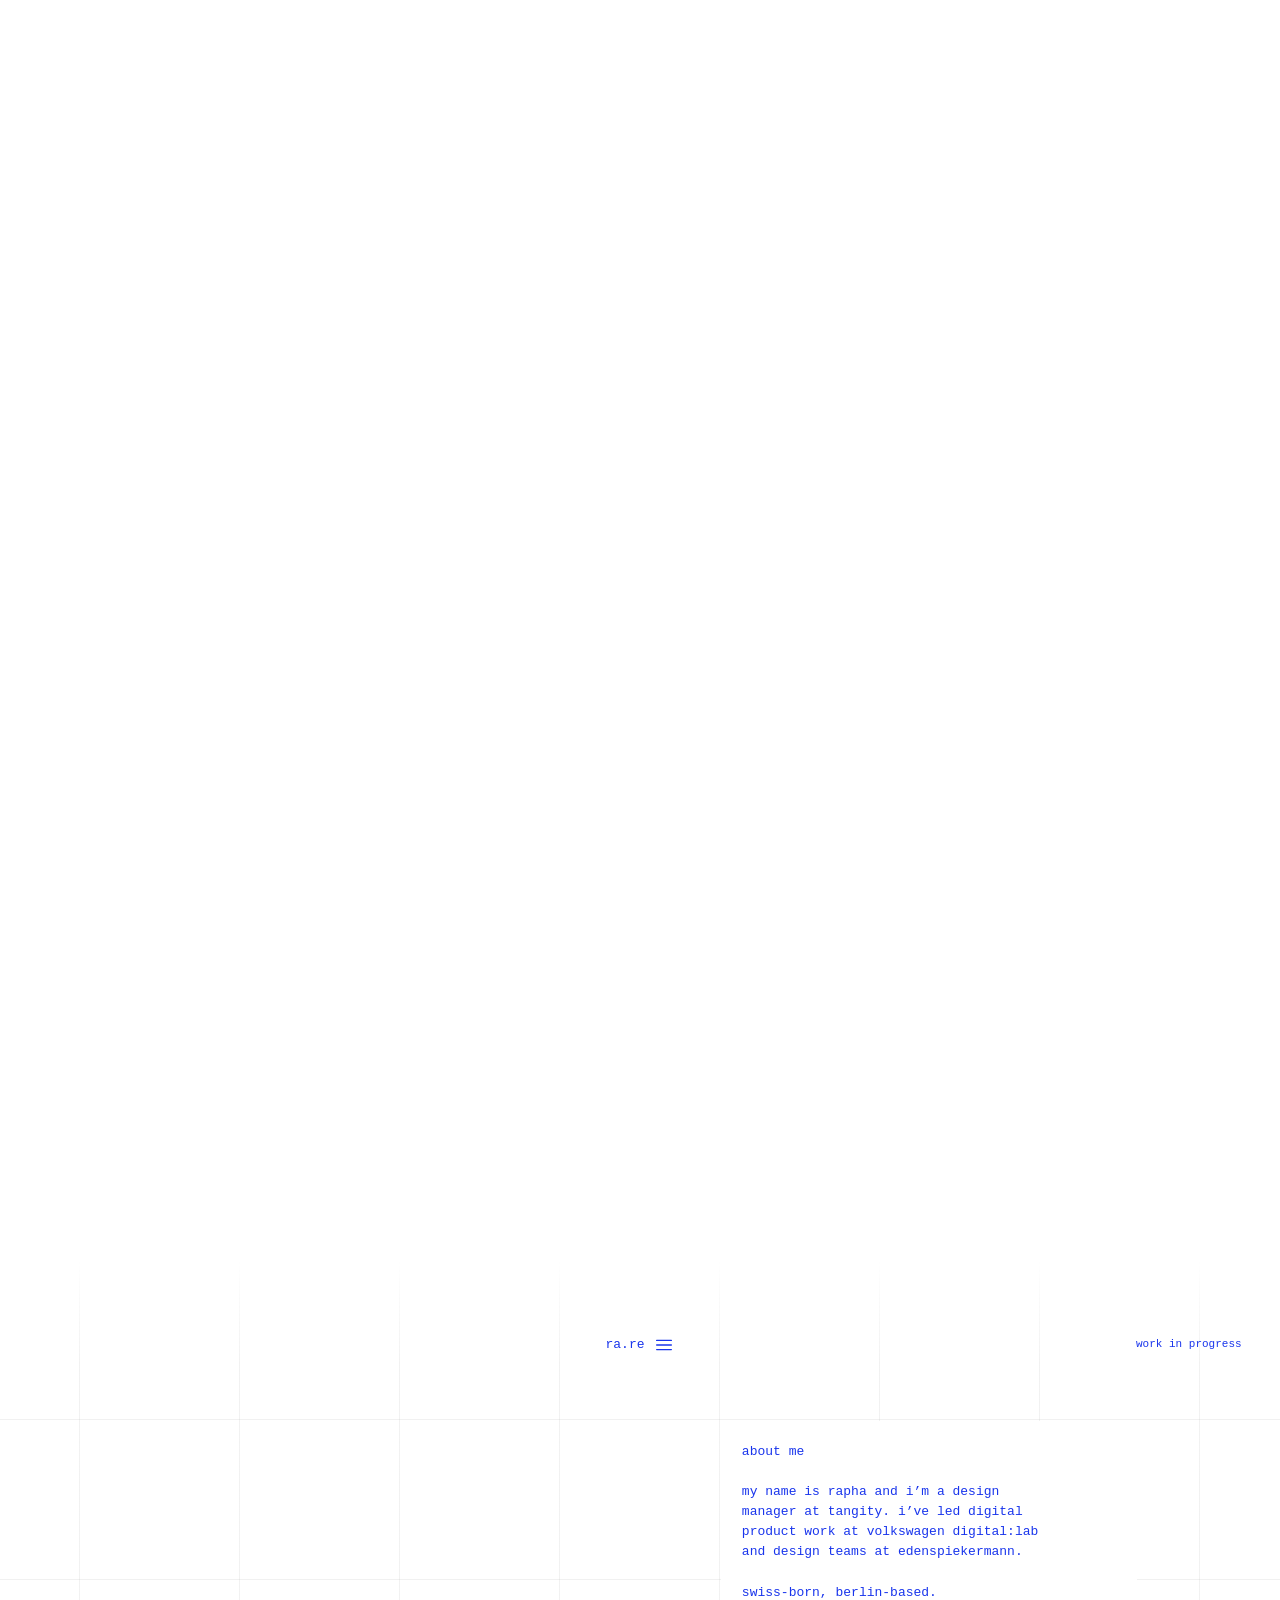
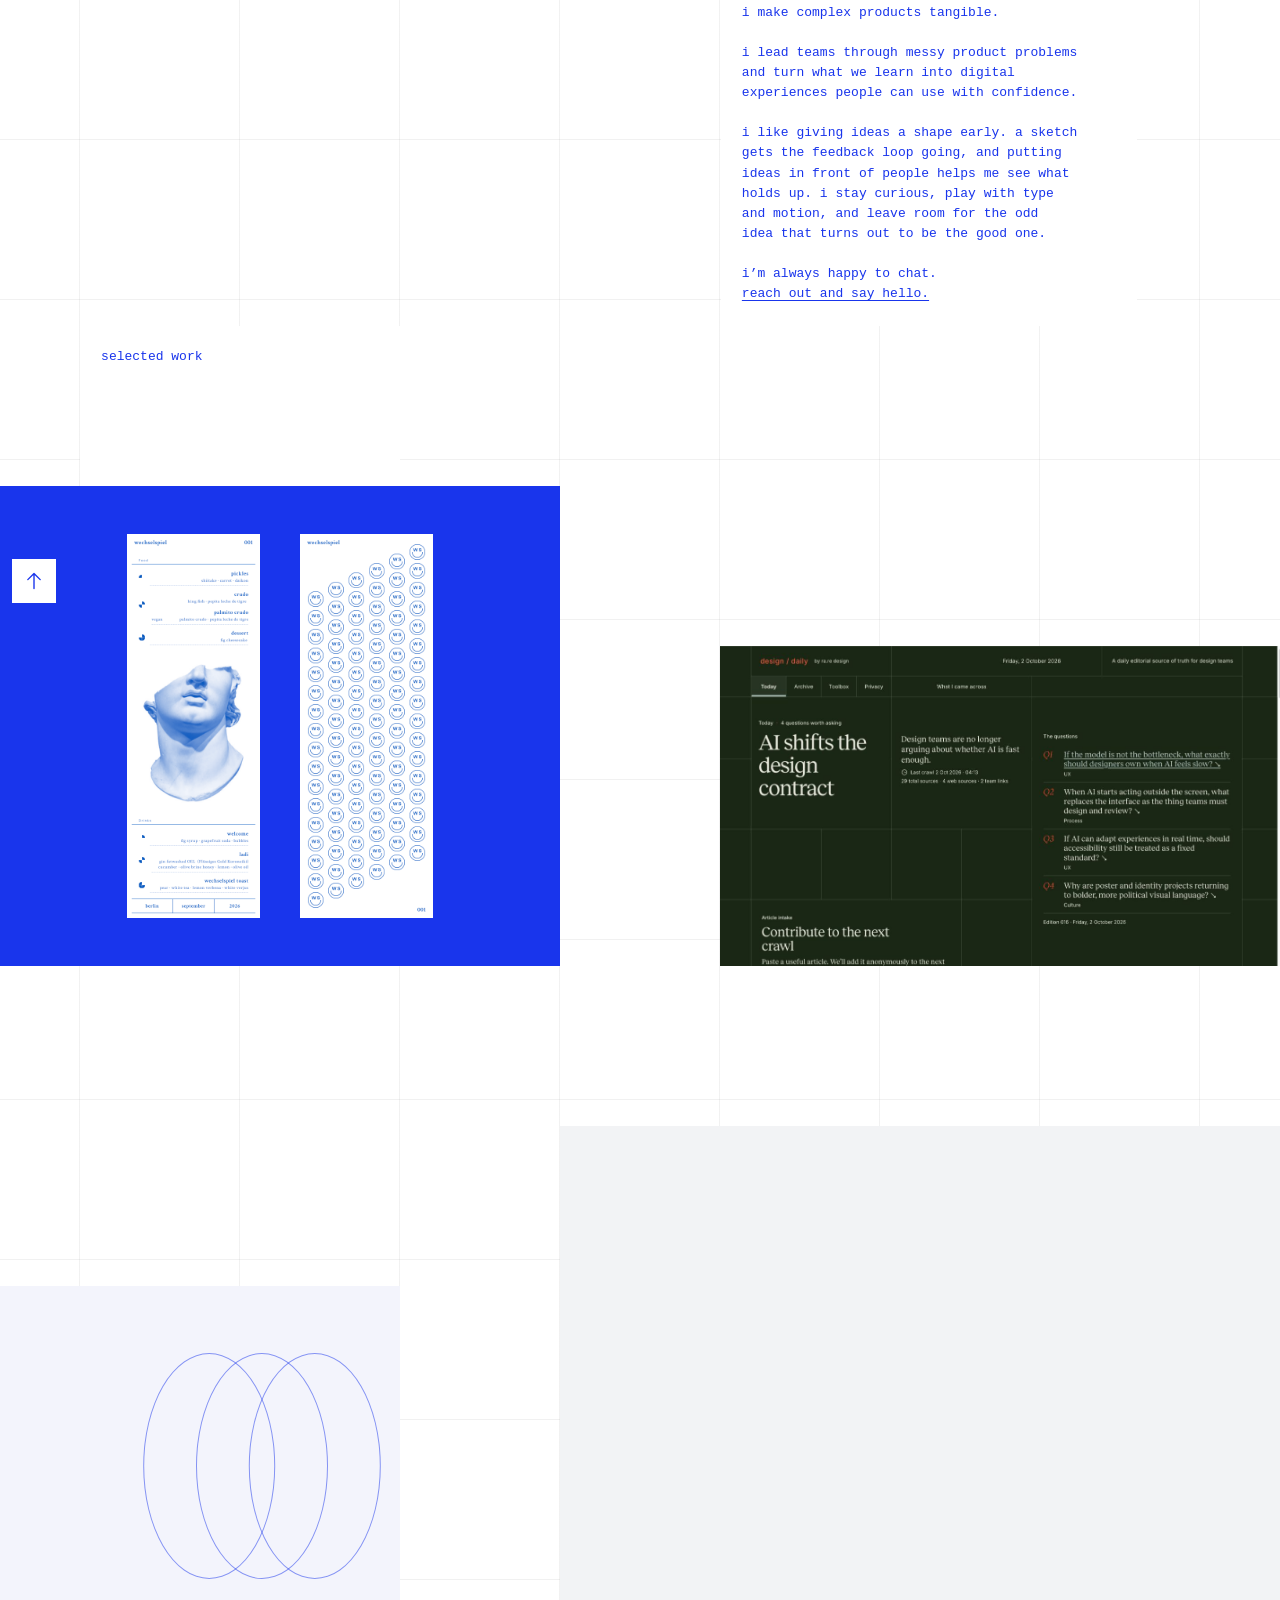
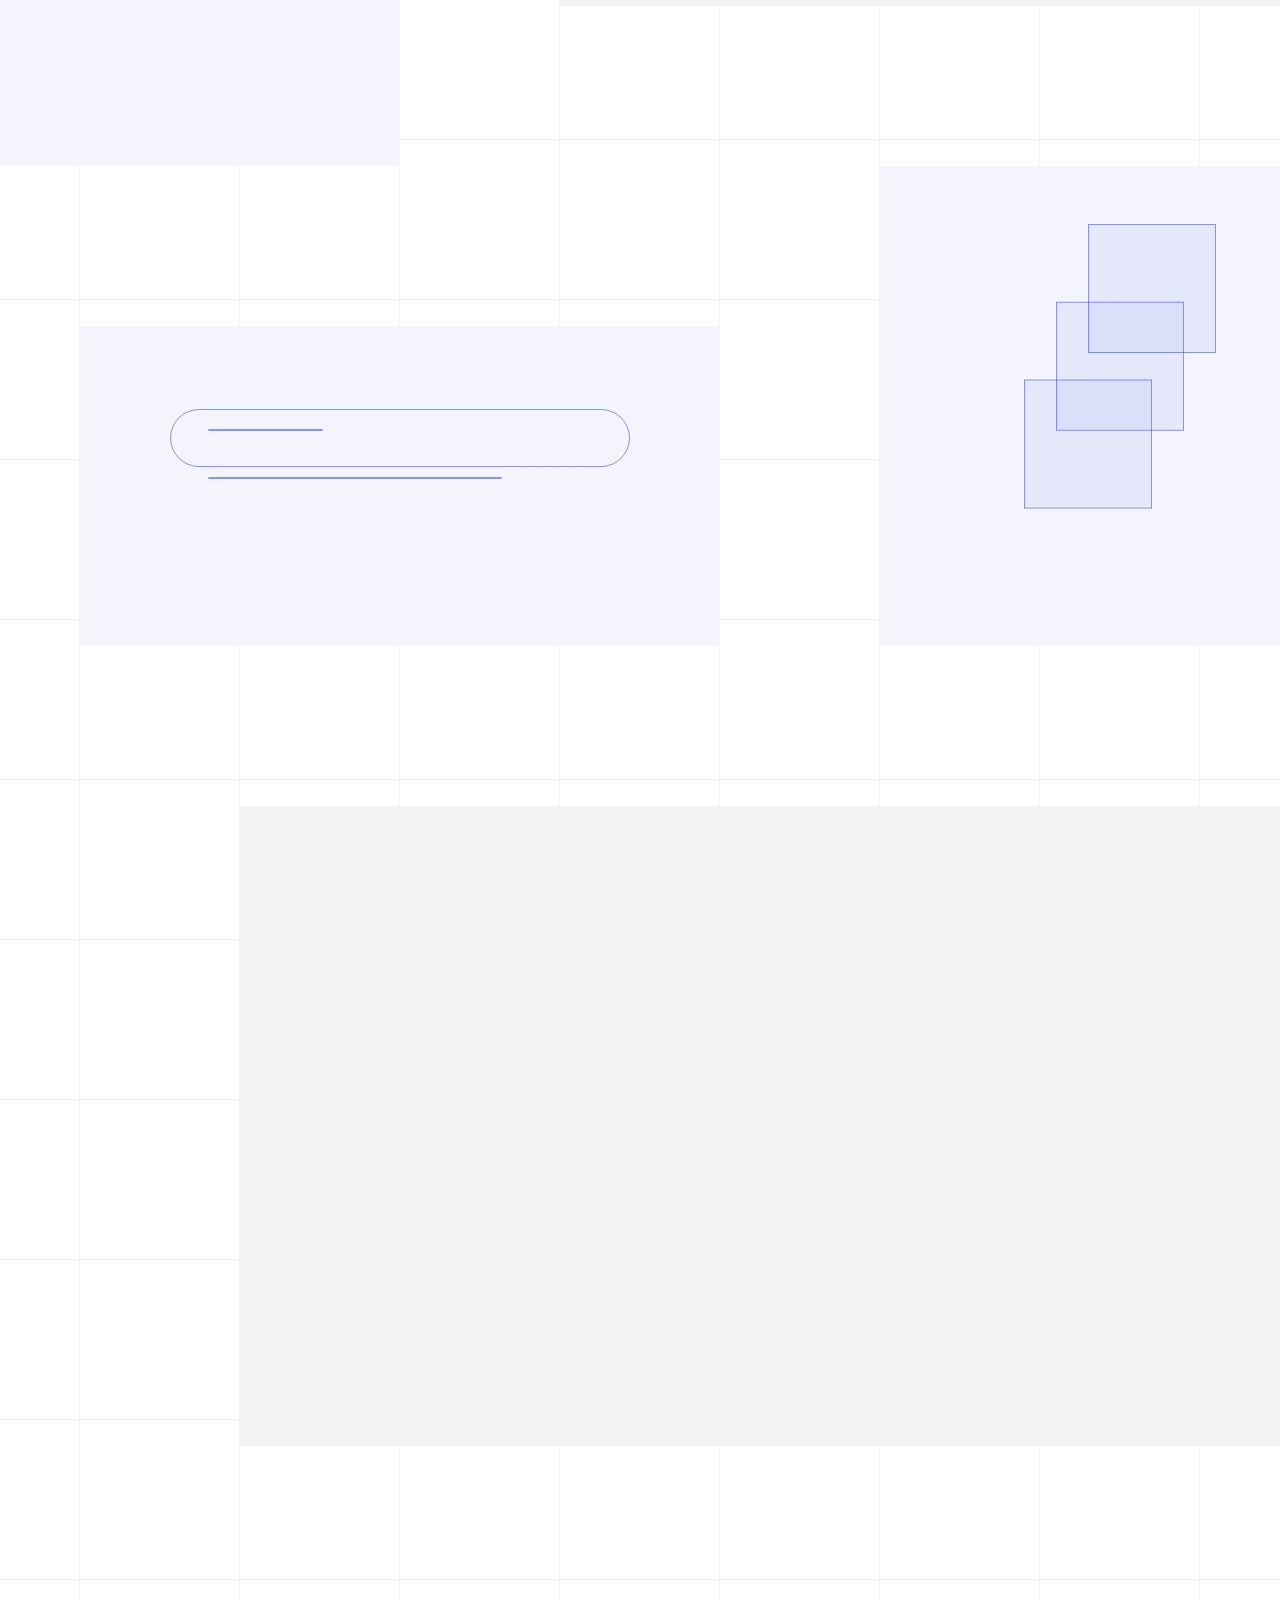
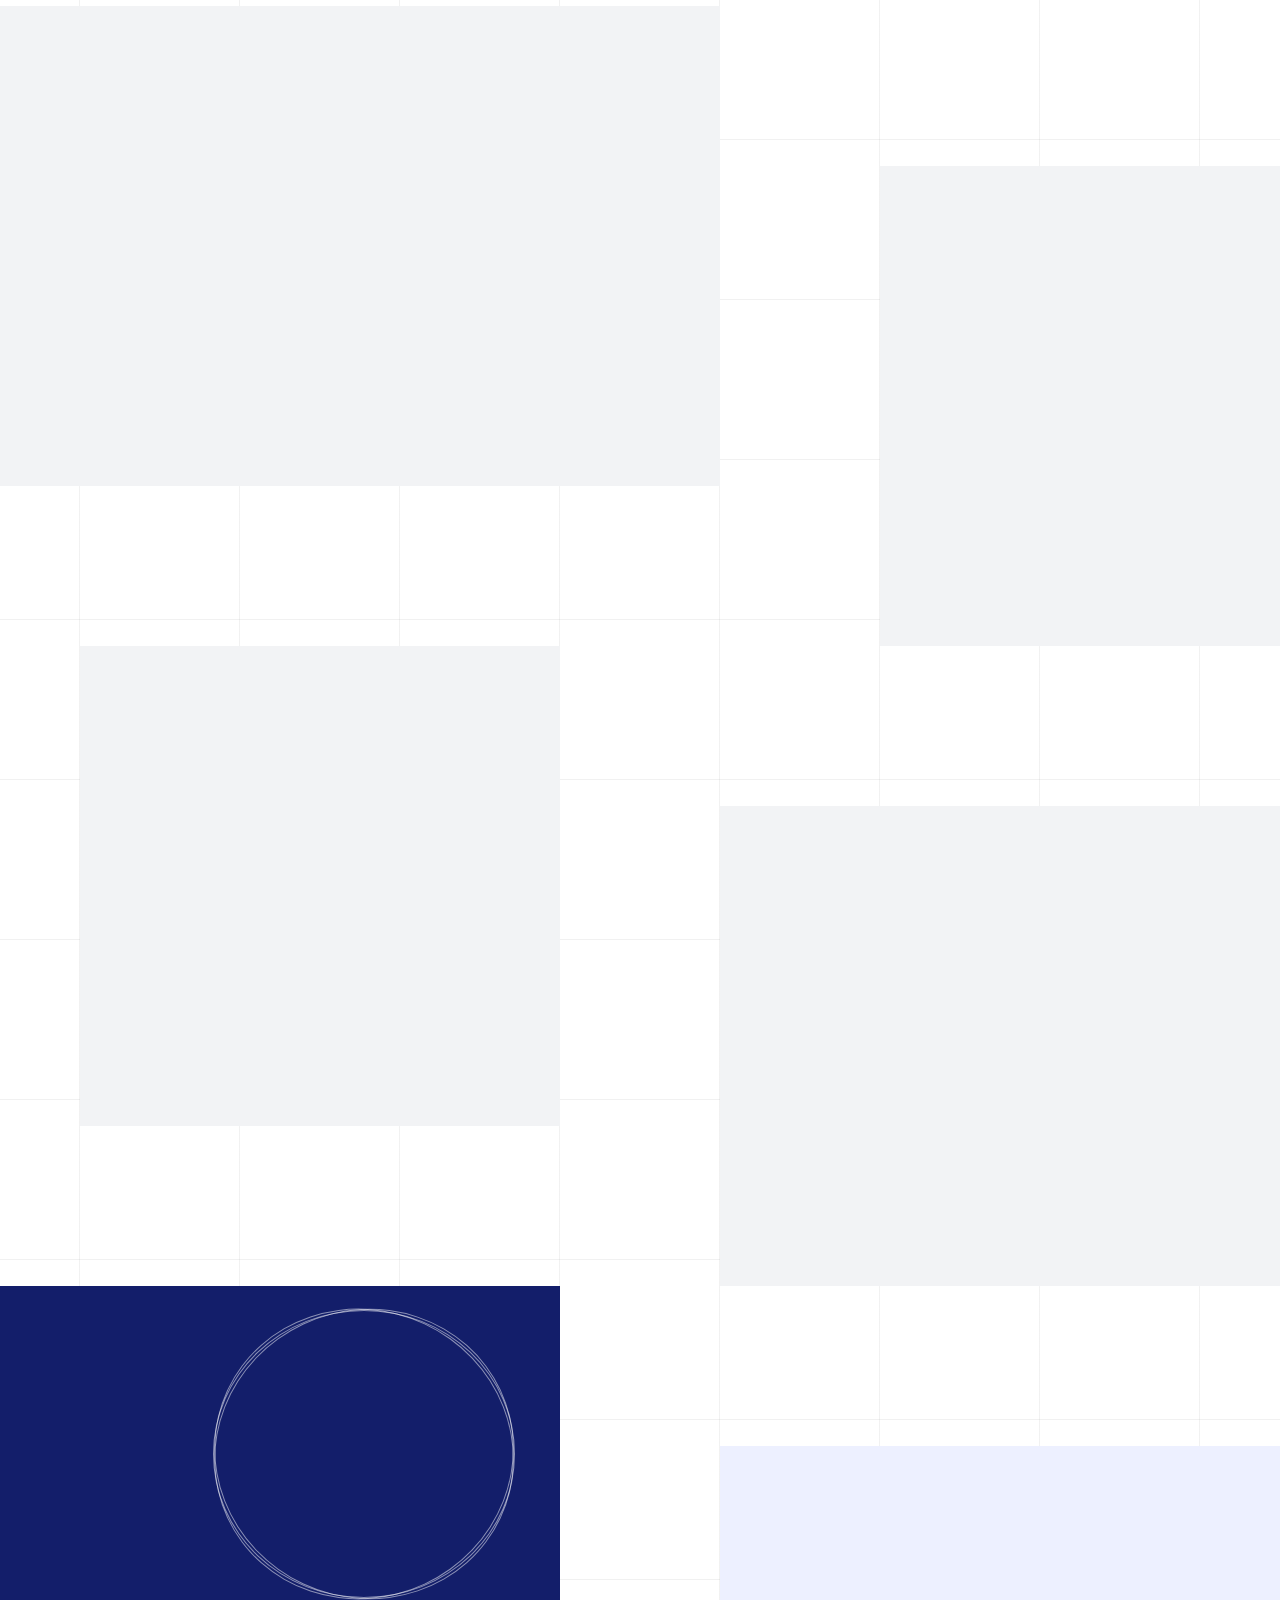
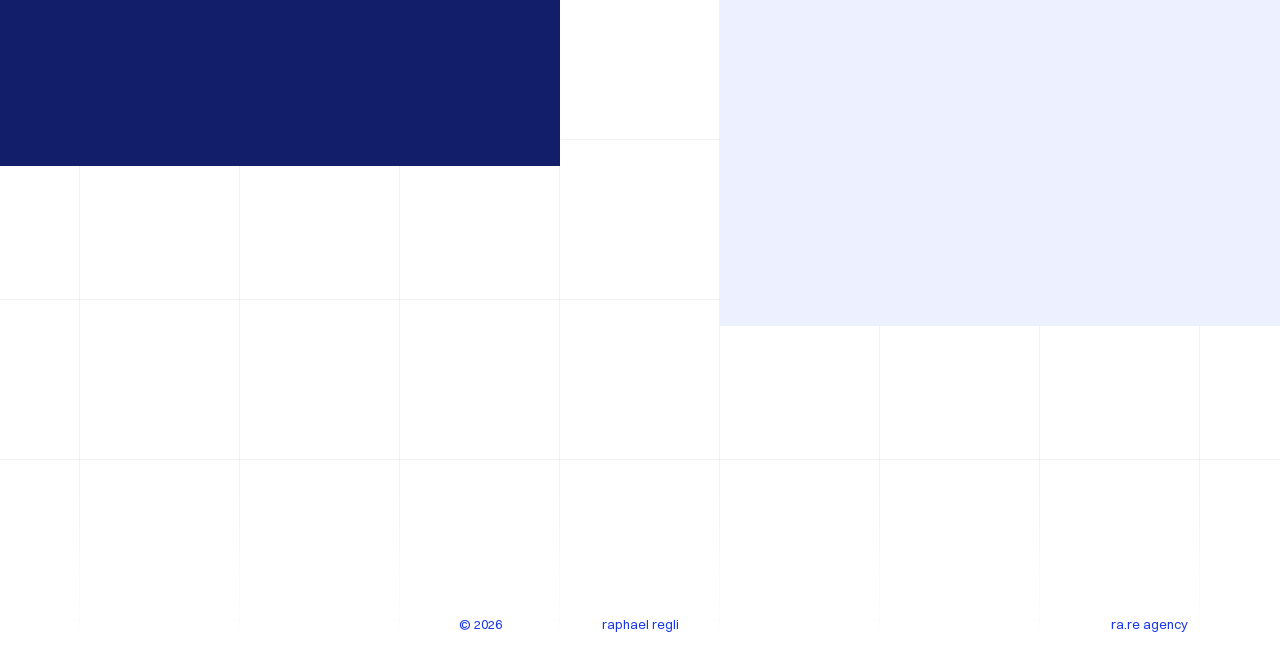
==== docs/index.html @ 3ff61271 "Fix mobile scroll and consolidate the About panel" ====
<!doctype html>
<html lang="en" data-type="editorial">
<head>
<meta charset="utf-8">
<meta name="viewport" content="width=device-width, initial-scale=1">
<title>raphael regli · digital product design</title>
<meta name="description" content="Raphael Regli, digital product design and design leadership.">
<link rel="stylesheet" href="./variants.css?v=63">
<script defer src="./type-preview.js?v=2"></script>
<script defer src="./dot-studies.js?v=10"></script>
<script defer src="./ribbon.js?v=106"></script>
<script defer src="./menu-preview.js?v=13"></script>
<link rel="stylesheet" href="./menu-trials.css?v=1">
<link rel="stylesheet" href="./content.css">
<link rel="stylesheet" href="./catalog.css?v=19">
</head>
<body class="ribbon-page">
<main id="top">
<header class="frame hero-menu">
  <details>
    <summary aria-label="ra.re menu">
      <span>ra.re</span>
      <svg class="menu-toggle-icon" viewBox="0 0 24 24" width="22" height="22" aria-hidden="true" fill="none" stroke="currentColor" stroke-width="1.5" stroke-linecap="round">
        <path d="M4 7H20"/>
        <path d="M4 12H20"/>
        <path d="M4 17H20"/>
      </svg>
    </summary>
    <nav aria-label="Portfolio">
      <a href="#top">home</a>
      <a href="#profile">about me</a>
      <a href="#work-title">selected work</a>
    </nav>
  </details>
  <p class="site-status">work in progress</p>
</header>
<div class="paper">
<div class="ribbon-hero">
<div class="ribbon-art" aria-hidden="true">
<svg viewBox="0 0 1100 515" preserveAspectRatio="none" focusable="false">
<defs>
  <linearGradient id="ribbon-dot-blue" x1="15%" y1="10%" x2="85%" y2="90%">
    <stop offset="0%" stop-color="#79b8df"/>
    <stop offset="53%" stop-color="#2866ca"/>
    <stop offset="100%" stop-color="#1642b6"/>
  </linearGradient>
  <linearGradient id="ribbon-blue" x1="7%" y1="95%" x2="93%" y2="5%">
    <stop offset="0%" stop-color="#101b69"/>
    <stop offset="19%" stop-color="#1642b6"/>
    <stop offset="35%" stop-color="#79b8df"/>
    <stop offset="49%" stop-color="#2866ca"/>
    <stop offset="62%" stop-color="#142583"/>
    <stop offset="79%" stop-color="#66b3eb"/>
    <stop offset="100%" stop-color="#1935ec"/>
  </linearGradient>
</defs>
<path id="track" d="M-150 390 C115 528 541 409 466 219 C424 112 470 35 559 54 C650 73 648 180 590 232 C529 286 440 273 463 222 C487 171 615 249 606 340 C602 386 619 422 665 423 C805 425 952 350 1250 282"/>
</svg>
</div>
<div class="ribbon-controls"><button class="pluck-button" type="button" title="Play the next note of Alle meine Entchen" aria-label="Pluck" hidden>
  <svg class="pluck-icon" viewBox="0 0 256 256" fill="currentColor" aria-hidden="true"><path d="M249.66,46.34l-40-40a8,8,0,0,0-11.31,11.32L200.69,20,140.52,80.16C117.73,68.3,92.21,69.29,76.75,84.74a42.27,42.27,0,0,0-9.39,14.37A8.24,8.24,0,0,1,59.81,104c-14.59.49-27.26,5.72-36.65,15.11C11.08,131.22,6,148.6,8.74,168.07,11.4,186.7,21.07,205.15,36,220s33.34,24.56,52,27.22A71.13,71.13,0,0,0,98.1,248c15.32,0,28.83-5.23,38.76-15.16,9.39-9.39,14.62-22.06,15.11-36.65a8.24,8.24,0,0,1,4.92-7.55,42.12,42.12,0,0,0,14.37-9.39c15.45-15.46,16.44-41,4.58-63.77L236,55.31l2.34,2.34a8,8,0,1,0,11.32-11.31ZM160,167.93a26.12,26.12,0,0,1-8.95,5.83,24.24,24.24,0,0,0-15,21.89c-.36,10.46-4,19.41-10.43,25.88-8.44,8.43-21,11.95-35.36,9.89C75,229.25,59.73,221.19,47.27,208.73S26.75,181,24.58,165.81c-2-14.37,1.46-26.92,9.89-35.36C40.94,124,49.89,120.37,60.35,120h0a24.22,24.22,0,0,0,21.89-15,26.12,26.12,0,0,1,5.83-9c5.49-5.49,13-8.13,21.38-8.13a49.38,49.38,0,0,1,19.13,4.19L108.5,112.19a32,32,0,1,0,35.31,35.31l20.08-20.08C170.41,142.71,169.47,158.41,160,167.93Zm-10.4-61.48a72.9,72.9,0,0,1,5.93,6.75l-15.42,15.42a32.22,32.22,0,0,0-12.68-12.68l15.42-15.43A73,73,0,0,1,149.55,106.45ZM112,128a16,16,0,0,1,16,16h0a16,16,0,1,1-16-16Zm48.85-32.85a86.94,86.94,0,0,0-6.68-6L176,67.31,188.69,80l-21.83,21.82A86.94,86.94,0,0,0,160.86,95.14ZM200,68.68,187.32,56,212,31.31,224.69,44ZM93.66,194.33a8,8,0,0,1-11.31,11.32l-32-32a8,8,0,0,1,11.32-11.31Z"/></svg><span>pluck</span>
</button>
<button class="sound-toggle" type="button" aria-label="Sound" aria-pressed="false" title="Turn sound on" hidden>
  <svg width="20" height="20" viewBox="0 0 256 256" aria-hidden="true"><defs><g id="speaker"><path d="M40 88h40l56-48v176l-56-48H40z M171 98a44 44 0 0 1 0 60 M193 75a76 76 0 0 1 0 106" fill="none" stroke="currentColor" stroke-width="16" stroke-linecap="round" stroke-linejoin="round"/></g><g id="speaker-muted"><path d="M40 88h40l56-48v176l-56-48H40z M40 40l176 176" fill="none" stroke="currentColor" stroke-width="16" stroke-linecap="round" stroke-linejoin="round"/></g></defs><use href="#speaker-muted"/></svg>
</button></div>
</div>
<section class="work-index" id="work-grid" aria-labelledby="work-title">
  <div class="work-intro frame" id="about">
    <section class="ribbon-intro about-panel" id="profile" aria-labelledby="profile-title">
      <div class="hero-note">
        <h1 id="profile-title">About me</h1>
      </div>
      <p>My name is Rapha and I’m a design manager at Tangity. I’ve led digital product work at Volkswagen Digital:Lab and design teams at Edenspiekermann.</p>
      <p>Swiss-born, Berlin-based.<br>I make complex products tangible.</p>
      <p>I lead teams through messy product problems and turn what we learn into digital experiences people can use with confidence.</p>
      <p>I like giving ideas a shape early. A sketch gets the feedback loop going, and putting ideas in front of people helps me see what holds up. I stay curious, play with type and motion, and leave room for the odd idea that turns out to be the good one.</p>
      <p>I’m always happy to chat. <a href="mailto:hello@ra-re.agency">Reach out and say hello.</a></p>
    </section>
  </div>
<div class="project-index catalog" id="more-work">
  <section class="project-group" aria-labelledby="work-title">
    <h2 id="work-title">selected work</h2>
    <ul class="project-grid">
      <li class="project-card" id="wechselspiel">
        <a href="work/wechselspiel.html">
          <div class="work-cover wechselspiel-cover">
            <img src="./media/wechselspiel/menu-front.png" width="340" height="980" alt="Wechselspiel beta menu front" loading="lazy">
            <img src="./media/wechselspiel/menu-back.png" width="340" height="980" alt="Wechselspiel beta menu back" loading="lazy">
          </div>
          <div class="project-card-caption">
            <div class="catalog-tags">
              <span class="micro">Visual identity</span>
              <span class="micro">Typography</span>
              <span class="micro">identity</span>
            </div>
            <h3>Wechselspiel · Visual identity</h3>
            <p>Wordmark, type and colour studies explored through social graphics and a beta menu.</p>
          </div>
        </a>
      </li>
      <li class="project-card" id="design-daily">
        <a href="work/design-daily.html">
          <div class="work-cover cover-image"><img src="./media/design-daily/edition.jpg" alt="" loading="lazy"></div>
          <div class="project-card-caption">
            <div class="catalog-tags">
              <span class="micro">Independent product</span>
              <span class="micro">Editorial design</span>
              <span class="micro">editorial</span>
            </div>
            <h3>design / daily · An independent design journal</h3>
            <p>A design journal that turns signals from design and AI into sourced editorial questions and a curated toolbox.</p>
          </div>
        </a>
      </li>
      <li class="project-card" id="deck-studio">
        <a href="work/deck-studio.html">
          <div class="work-cover review-cover review-contain"><img src="./media/deck-studio/export-example.png" alt="Exported Tangity slide from Deck Studio" loading="lazy" decoding="async"></div>
          <div class="project-card-caption">
            <div class="catalog-tags">
              <span class="micro">Internal product</span>
              <span class="micro">Design systems</span>
              <span class="micro">systems</span>
            </div>
            <h3>Tangity Deck Studio · Making presentation standards usable</h3>
            <p>An editable presentation workflow that brings Tangity’s layout standards into the editor and carries them through to PowerPoint.</p>
          </div>
        </a>
      </li>
      <li class="project-card" id="comdirect">
        <a href="work/comdirect.html">
          <div class="work-cover cover-sequence catalog-diagram" aria-hidden="true"><div class="cover-composition"><i></i><i></i><i></i></div></div>
          <div class="project-card-caption">
            <div class="catalog-tags">
              <span class="micro">UX/UI leadership</span>
              <span class="micro">Digital banking</span>
              <span class="micro">banking</span>
            </div>
            <h3>comdirect · Simplifying identity verification</h3>
            <p>A design sprint that turned a complex identity verification journey into a prototype stakeholders could review and validate.</p>
          </div>
        </a>
      </li>
      <li class="project-card" id="comdirect-antragsstrecke">
        <a href="work/comdirect-antragsstrecke.html">
          <div class="work-cover cover-steps catalog-diagram" aria-hidden="true"><div class="cover-composition"><i></i><i></i><i></i></div></div>
          <div class="project-card-caption">
            <div class="catalog-tags">
              <span class="micro">Digital banking</span>
              <span class="micro">Application flow</span>
              <span class="micro">banking</span>
            </div>
            <h3>comdirect · Application and onboarding</h3>
            <p>Explored how to simplify micro and standard onboarding in the comdirect app, including the transition from desktop to mobile.</p>
          </div>
        </a>
      </li>
      <li class="project-card" id="comdirect-self-help">
        <a href="work/comdirect-self-help.html">
          <div class="work-cover cover-query catalog-diagram" aria-hidden="true"><div class="cover-composition"><i></i><i></i><i></i></div></div>
          <div class="project-card-caption">
            <div class="catalog-tags">
              <span class="micro">Service design</span>
              <span class="micro">Digital self-service</span>
              <span class="micro">banking</span>
            </div>
            <h3>comdirect · Hilfe &amp; Service</h3>
            <p>Combined UX and SEO research to develop a clearer route to answers and support.</p>
          </div>
        </a>
      </li>
      <li class="project-card" id="autoscout24">
        <a href="work/autoscout24.html">
          <div class="work-cover review-cover review-contain"><img src="./media/autoscout24/dashboard-concept.jpg" alt="Dashboard concept for the AutoScout24 Dealer Cockpit" loading="lazy" decoding="async"></div>
          <div class="project-card-caption">
            <div class="catalog-tags">
              <span class="micro">Product strategy</span>
              <span class="micro">B2B mobility</span>
              <span class="micro">mobility</span>
            </div>
            <h3>AutoScout24 · Future dealership tools</h3>
            <p>Early research and product vision for tools that could fit the daily work of car dealerships.</p>
          </div>
        </a>
      </li>
      <li class="project-card" id="cariad-futures-2025-plus">
        <a href="work/cariad-futures-2025-plus.html">
          <div class="work-cover review-cover review-contain"><img src="./media/cariad/elevate-ai-companion.jpg" alt="Elevate AI Companion interface concept from the CARIAD futures project" loading="lazy" decoding="async"></div>
          <div class="project-card-caption">
            <div class="catalog-tags">
              <span class="micro">Strategic foresight</span>
              <span class="micro">Automotive UX</span>
              <span class="micro">foresight</span>
            </div>
            <h3>CARIAD · Futures Report 2025+</h3>
            <p>An automotive futures study that translated emerging trends into scenarios, experience principles and interface concepts.</p>
          </div>
        </a>
      </li>
      <li class="project-card" id="licensight">
        <a href="work/licensight.html">
          <div class="work-cover review-cover review-contain"><img src="./media/licensight/MacStudio_justDisplay.png" alt="Licensight interface shown on a display" loading="lazy" decoding="async"></div>
          <div class="project-card-caption">
            <div class="catalog-tags">
              <span class="micro">Visual identity</span>
              <span class="micro">Product presentation</span>
              <span class="micro">identity</span>
            </div>
            <h3>Licensight · Identity and product presentation</h3>
            <p>A visual project spanning a wordmark, logo variants and product interface imagery.</p>
          </div>
        </a>
      </li>
      <li class="project-card" id="zulu5">
        <a href="work/zulu5.html">
          <div class="work-cover review-cover review-contain"><img src="./media/zulu5/responsive-landing-page.jpg" alt="Desktop and mobile layouts from the Zulu5 redesign" loading="lazy" decoding="async"></div>
          <div class="project-card-caption">
            <div class="catalog-tags">
              <span class="micro">Digital identity</span>
              <span class="micro">Advertising technology</span>
              <span class="micro">identity</span>
            </div>
            <h3>Zulu5 · Digital brand refresh</h3>
            <p>A landing page and visual language refresh that made Zulu5’s advertising intelligence and brand safety tools easier to understand.</p>
          </div>
        </a>
      </li>
      <li class="project-card" id="telekom">
        <a href="work/telekom.html">
          <div class="work-cover review-cover review-contain"><img src="./media/telekom/concept-comparison.jpg" alt="Comparison of Deutsche Telekom Cloud Marketplace concepts" loading="lazy" decoding="async"></div>
          <div class="project-card-caption">
            <div class="catalog-tags">
              <span class="micro">B2B UX</span>
              <span class="micro">Concept study</span>
              <span class="micro">b2b product</span>
            </div>
            <h3>Deutsche Telekom · Cloud Marketplace concept study</h3>
            <p>Investigated where a B2B software marketplace could improve and built a prototype to make those opportunities tangible for discussion.</p>
          </div>
        </a>
      </li>
      <li class="project-card" id="teambank">
        <a href="work/teambank.html">
          <div class="work-cover cover-signal catalog-diagram" aria-hidden="true"><div class="cover-composition"><i></i><i></i><i></i></div></div>
          <div class="project-card-caption">
            <div class="catalog-tags">
              <span class="micro">Business development</span>
              <span class="micro">Stakeholder engagement</span>
              <span class="micro">b2b product</span>
            </div>
            <h3>TeamBank · Stakeholder engagement microsites</h3>
            <p>Two microsites helped Tangity prepare for its first conversation with TeamBank after cold outreach and explore where the teams might work together.</p>
          </div>
        </a>
      </li>
      <li class="project-card" id="jogo-bonito">
        <a href="work/jogo-bonito.html">
          <div class="work-cover review-cover review-bleed"><img src="./media/jogo-bonito/chrome-membrane.png" alt="Reflective chrome form from the Frequency Control material study" loading="lazy" decoding="async"></div>
          <div class="project-card-caption">
            <div class="catalog-tags">
              <span class="micro">Art direction</span>
              <span class="micro">Music</span>
              <span class="micro">art direction</span>
            </div>
            <h3>Jogo Bonito · EP artwork</h3>
            <p>A modular cover language built from a seven-band grid, liquid forms and shifts in colour.</p>
          </div>
        </a>
      </li>
    </ul>
  </section>
</div>
  <footer class="portfolio-footer frame" role="contentinfo">
    <p class="footer-copyright">© 2026</p>
    <p class="footer-name">raphael regli</p>
    <p class="footer-agency">ra.re agency</p>
  </footer>
</section>
</div>
</main>
<a class="back-to-top scroll-for-more" href="#about"><svg width="22" height="22" viewBox="0 0 256 256" aria-hidden="true"><use href="./assets/interface-icons.svg#arrow-down"/></svg><span>scroll for more</span></a>
<a class="back-to-top return-to-top" href="#top" aria-label="Back to top" hidden><svg width="22" height="22" viewBox="0 0 256 256" aria-hidden="true"><path d="M128 216V40m-72 72 72-72 72 72" fill="none" stroke="currentColor" stroke-width="16" stroke-linecap="round" stroke-linejoin="round"/></svg></a>
<footer class="type-preview frame" hidden>
  <fieldset>
    <legend>Preview typography</legend>
    <label><input type="radio" name="type" value="eiko"> Eiko + Geist</label>
    <label><input type="radio" name="type" value="editorial"> Editorial New + Neue Montreal</label>
  </fieldset>
  <p class="font-status" aria-live="polite"></p>
</footer>
</body>
</html>
---- docs/variants.css ----
@font-face{font-family:Geist;src:url('./assets/Geist.woff2') format('woff2');font-weight:400 600;font-display:swap}
@font-face{font-family:"Neue Montreal Mono";src:url('./assets/local-fonts/PPNeueMontrealMono-Book.otf') format('opentype'),local("PPNeueMontrealMono-Book"),local("PP Neue Montreal Mono Book");font-weight:400;font-display:swap}
@font-face{font-family:Switzer;src:url('./assets/Switzer-Regular.woff2') format('woff2');font-weight:400;font-display:swap}
@font-face{font-family:Eiko;src:local('PPEiko-MediumItalic'),local('PP Eiko Medium Italic');font-style:italic;font-weight:500}
@font-face{font-family:Editorial;src:url('./assets/local-fonts/PPEditorialNew-Regular.otf') format('opentype'),local('PPEditorialNew-Regular'),local('PP Editorial New Regular');font-weight:400}
@font-face{font-family:Montreal;src:url('./assets/local-fonts/PPNeueMontreal-Regular.otf') format('opentype'),local('PPNeueMontreal-Regular'),local('PP Neue Montreal Regular');font-weight:400}
:root{color-scheme:light;--ink:#191919;--cobalt:#1935ec;--margin:clamp(24px,6vw,100px);--sans:Geist,Switzer,Arial,sans-serif;--mono:"Neue Montreal Mono",ui-monospace,monospace;--micro:var(--mono);--case-face:Eiko,Georgia,serif;--case-style:italic;--case-weight:500}
:root[data-type="editorial"]{--sans:Montreal,Switzer,Arial,sans-serif;--micro:var(--sans);--case-face:Editorial,Georgia,serif;--case-style:normal;--case-weight:400}
*{box-sizing:border-box}
[hidden]{display:none!important}
body{margin:0;color:var(--ink);background:white;font-family:var(--sans)}
main{background:white}
h1,h2,h3,p,ul{margin:0}
.frame,.ribbon-intro,.ribbon-controls{width:min(100%,1600px);margin-inline:auto;padding-inline:var(--margin)}
.grid{display:grid;grid-template-columns:repeat(12,minmax(0,1fr));column-gap:24px}
.paper{position:relative;isolation:isolate}
.paper::before{
  content:"";
  position:absolute;
  inset:0;
  z-index:-1;
  pointer-events:none;
  background-image:radial-gradient(circle,rgba(25,53,236,.52) .82px,transparent 1.17px);
  background-size:15px 15px;
  background-position:6px 6px;

}
.paper::before,.dot-study{
  opacity:var(--hero-dot-opacity,1);
  mask-image:linear-gradient(to bottom,#000 0%,#000 var(--hero-dot-fade-start,0px),transparent var(--hero-dot-fade-end,100%));
}
.ribbon-page .paper::before{display:none}
.dot-study,.paper:not(.has-dot-study)::before{
  position:fixed;inset:0;width:100%;height:100dvh;
  z-index:-1;pointer-events:none;
  mask-image:linear-gradient(#000,rgba(0,0,0,.42) 66%,transparent);
}
.ribbon-art svg{touch-action:pan-y pinch-zoom;user-select:none}
@media(prefers-reduced-motion:no-preference){
  #track{
    cursor:url("./assets/wand-cursor.svg?v=2") 10 10,crosshair;
  }
  #track:active{cursor:grabbing}
}
.ribbon-intro{padding-block:clamp(240px,60vh,720px) clamp(140px,27vh,360px);display:grid;justify-items:center;gap:20px;text-align:center;font-family:var(--mono)}
.ribbon-intro{font:400 13px/1.55 var(--mono);scroll-margin-top:60px}
.ribbon-intro h1{font:inherit}
.ribbon-intro > p{max-width:48ch;text-wrap:balance}
.ribbon-page{overflow-x:clip;text-transform:lowercase;--footer-edge:12px;--footer-row:44px}
.ribbon-art{
  width:100%;
  margin-inline:auto;
  position:relative;
  z-index:0;
}
.ribbon-art svg{overflow:visible}
.ribbon-rainbow{pointer-events:none}
.ribbon-rainbow path{fill:none}

.ribbon-art svg{width:100%;height:auto;display:block}
#track{fill:none;stroke:url(#ribbon-blue);stroke-width:68;stroke-linecap:round;stroke-linejoin:round}
.ribbon-hero{
  --hero-top:calc(60px + clamp(36px,6vw,88px));
  --controls-inset:clamp(96px,10svh,124px);
  min-height:calc(100svh - var(--hero-top));
  display:grid;
  grid-template-rows:minmax(0,1fr) auto;
  padding-bottom:var(--controls-inset);
  margin-bottom:40svh;
}
.ribbon-hero .ribbon-art{align-self:center}
.ribbon-hero .ribbon-art svg{
  max-height:max(72px,calc(100svh - var(--hero-top) - var(--controls-inset) - 52px));
}
.ribbon-controls[inert]{visibility:hidden}
.ribbon-controls{position:relative;z-index:1;display:flex;justify-content:center;align-items:center;gap:8px;padding-top:8px}
button{min-height:44px;padding:0 12px;border:0;background:transparent;color:inherit;font:inherit;font-size:14px;text-decoration:underline;text-underline-offset:4px;cursor:pointer}
a{color:inherit;text-underline-offset:.24em}
:focus-visible{outline:2px solid var(--cobalt);outline-offset:4px}
.work-index{padding-block:clamp(96px,13vw,184px)}
.work-overview #work-title{grid-column:1/4;font-size:22px;font-weight:400;letter-spacing:-.035em}
.work-list{grid-column:5/-1;list-style:none;padding:0}
.work-list li,.work-list a{display:flex;justify-content:space-between;align-items:baseline;gap:12px}
.work-list li{border-top:1px solid #bbb;padding:14px 0;font-size:clamp(19px,2.2vw,30px)}
.work-list a{width:100%}
.work-list li+li{margin-left:12%}
.micro{font:400 13px/1.4 var(--micro);letter-spacing:.01em}
.case{padding-block:clamp(96px,13vw,184px)}
.case-heading{margin-bottom:clamp(28px,5vw,72px)}
.case-heading h2{margin-top:16px;font-family:var(--case-face);font-size:clamp(44px,9.2vw,132px);font-weight:var(--case-weight);font-style:var(--case-style);letter-spacing:-.055em;line-height:1}
.case-art{background:var(--cobalt);color:white;min-height:clamp(260px,54vw,760px);display:grid;align-items:end;padding:clamp(16px,3vw,44px)}
.type-preview{padding-block:24px 40px;font-size:14px}
.type-preview fieldset{border:0;margin:0;padding:0}
.type-preview label{display:inline-flex;align-items:center;gap:5px;min-height:44px;margin-right:12px}
.font-status{font-size:13px;color:#555}
@media(max-width:640px){
  :root{--margin:24px}
  .grid{grid-template-columns:1fr;row-gap:24px}
  .work-overview #work-title,.work-list{grid-column:1/-1}
  .ribbon-art svg{aspect-ratio:360/342}
  .ribbon-controls button{padding-inline:0}
  .work-list li+li{margin-left:0}
}


.hero-menu{
  display:flex;
  align-items:center;
  justify-content:center;
  gap:8px;
  position:sticky;
  top:0;
  z-index:2;
  padding-block:8px;
  background:transparent;
  font:400 13px/1.4 var(--mono);
}
.hero-menu details{z-index:1}

.menu-toggle-icon path {
  transform-origin: center;
  transition: transform 240ms ease, opacity 140ms ease;
}

.hero-menu details[open] .menu-toggle-icon path:first-child {
  transform: rotate(45deg) translateY(5px);
}

.hero-menu details[open] .menu-toggle-icon path:nth-child(2) {
  opacity: 0;
  transform: scaleX(.45);
}

.hero-menu details[open] .menu-toggle-icon path:last-child {
  transform: rotate(-45deg) translateY(-5px);
}

@media (prefers-reduced-motion: reduce) {
  .menu-toggle-icon path { transition: none; }
}

.site-status{
  position:absolute;
  inset-inline-end:clamp(12px,3vw,40px);
  color:var(--cobalt);
  font:400 11px/1.4 var(--mono);
}
.hero-menu:has(details[open]) .site-status{visibility:hidden}
@media(max-width:420px){
  .site-status{font-size:10px}
}
.hero-menu summary{
  display:flex;
  align-items:center;
  justify-content:center;
  gap:8px;
  padding-inline:10px;
  min-width:44px;
  height:44px;
  list-style:none;
  cursor:pointer;
}
.hero-menu summary::-webkit-details-marker{display:none}
.hero-menu nav{
  position:absolute;
  top:100%;
  left:50%;
  transform:translateX(-50%);
  display:grid;
  min-width:160px;
  padding:8px 12px;
  background:white;
  border:1px solid #dedede;
}
.hero-menu nav a{display:block;padding:10px 4px}

.paper{
  margin-top:-60px;
  padding-top:calc(60px + clamp(36px,6vw,88px));
}
.hero-note{
  font:400 13px/1.55 var(--mono);
  color:#353541;
}

.pluck-button{
  display:inline-flex;
  align-items:center;
  gap:.45em;
  font:400 12px/1.4 var(--mono);
  color:#4d4c61;
  text-decoration:none;
}
.pluck-button:hover{color:var(--cobalt);text-decoration:underline}
.hero-menu .motion-toggle{
  padding-inline:4px;
  text-align:left;
  font:inherit;
}

@media(hover:hover) and (pointer:fine){
  .ribbon-page{cursor:url("./assets/arrow-cursor.svg?v=2") 15 15,auto}
}

.ribbon-shading{pointer-events:none}
.ribbon-shading path{fill:none;stroke-linecap:round;stroke-linejoin:round}
#track.has-shading{stroke:transparent}

@media(hover:hover) and (pointer:fine){
  .ribbon-page[data-cursor="soft"]{cursor:url("./assets/cursor-soft.svg") 4 3,auto}
  .ribbon-page[data-cursor="flat"]{cursor:url("./assets/cursor-flat.svg") 11 11,auto}
}

.hero-menu,
.ribbon-intro,
.ribbon-intro .hero-note{
  color:var(--cobalt);
  text-transform:lowercase;
}

.pluck-icon{
  width:16px;
  height:16px;
  flex:none;
}

.work-index,
.case-study{
  position:relative;
  isolation:isolate;
  --module-size:12.5cqw;
  --grid-offset:calc(var(--module-size) / 2);
}
.work-index{
  container-type:inline-size;
  --inner-columns:7;
  --module-size:calc(100cqw / (var(--inner-columns) + 1));
  --panel-inset:.75px;
  --panel-padding:clamp(15px,1.65vw,30px);
  padding-block:0;
  scroll-margin-top:48px;
}
.work-index > .frame{
  width:100%;
  padding:0 calc(var(--module-size) / 2);
  grid-template-columns:repeat(var(--inner-columns),minmax(0,1fr));
  gap:0;
}
.work-index > .work-overview{
  padding-block:round(up,max(115vh,calc(3 * var(--module-size))),var(--module-size)) var(--module-size);
}
.work-index > .case{
  padding-block:var(--module-size);
}
.work-index :is(.ribbon-intro,.case-heading),
.work-overview > #work-title{
  --panel-gutter:calc(2 * var(--panel-inset));
  justify-self:start;
  align-self:start;
  width:fit-content;
  width:calc-size(max-content,round(up,size + var(--panel-gutter),var(--module-size)) - var(--panel-gutter));
  max-width:calc(100% - var(--panel-gutter));
  height:calc-size(auto,round(up,size + var(--panel-gutter),var(--module-size)) - var(--panel-gutter));
  margin:var(--panel-inset);
  padding:var(--panel-padding);
  background:#fff;
}
.work-index .case > *{grid-column:1/-1}
.work-index .case-art{
  grid-column:1/span 4;
  margin:var(--panel-inset);
  padding:var(--panel-padding);
  min-height:calc(3 * var(--module-size) - 2 * var(--panel-inset));
}
.work-overview #work-title{grid-column:1/3}
.work-index .work-list{
  grid-column:3/-1;
  display:grid;
  margin:0;
}
.work-index .work-list li{
  width:calc(3 * var(--module-size) - 2 * var(--panel-inset));
  height:calc(var(--module-size) - 2 * var(--panel-inset));
  margin:var(--panel-inset);
  padding:8px var(--panel-padding);
  background:#fff;
  border:0;
  align-items:center;
}
.work-index .work-list a{
  min-height:44px;
  align-items:center;
}
.portfolio-footer{
  display:grid;
  grid-template-rows:var(--footer-row);
  align-content:end;
  align-items:center;
  min-height:max(var(--module-size),calc(var(--footer-row) + 2 * var(--footer-edge)));
  padding-bottom:var(--footer-edge);
  color:var(--cobalt);
  font:400 13px/1.4 Montreal,Switzer,Arial,sans-serif;
}
.portfolio-footer p{
  grid-row:1;
  padding-inline:clamp(5px,1vw,12px);
  text-align:center;
}
.footer-copyright{grid-column:3}
.footer-name{grid-column:4}
.footer-agency{grid-column:7}
.portfolio-footer .footer-agency{text-align:right}
.work-index::before,
.case-study::before{
  content:"";
  position:absolute;
  inset:0;
  z-index:-1;
  pointer-events:none;
  --gridline:color-mix(in srgb, rgba(25,53,236,.20), rgba(119,119,119,.10) var(--grid-gray,100%));
  background-image:
    linear-gradient(to right,var(--gridline) .5px,transparent .5px,transparent calc(100% - .5px),var(--gridline) calc(100% - .5px)),
    linear-gradient(to bottom,var(--gridline) .5px,transparent .5px,transparent calc(100% - .5px),var(--gridline) calc(100% - .5px));
  background-size:var(--module-size) var(--module-size);
  background-position:var(--grid-offset) 0,0 0;
}
.work-index::before{
  mask-image:linear-gradient(transparent,#000 min(11vw,104px),#000 calc(100% - var(--module-size)),transparent);
}
@media(max-width:720px){
  .case-study{--module-size:25cqw;--grid-offset:0px}
  .work-index > .frame{
    grid-template-columns:repeat(var(--inner-columns),minmax(0,1fr));
    row-gap:0;
  }
  .work-overview #work-title,.work-index .work-list{grid-column:1/-1}
  .footer-copyright{grid-column:1 / span 2}
  .footer-name{grid-column:3 / span 3}
  .footer-agency{grid-column:6 / -1}
}

@media(max-width:360px){
  .portfolio-footer{font-size:11px}
}

@media(max-width:420px){
  .work-index .work-list li{width:calc(4 * var(--module-size) - 2 * var(--panel-inset))}
}

.work-grid-motion{
  position:fixed;
  inset:0;
  width:100%;
  height:100dvh;
  visibility:hidden;
  z-index:-1;
  pointer-events:none;
}
.paper:has(.work-grid-motion) .work-index::before{opacity:var(--grid-settle,0)}
.is-forming-grid .work-grid-motion{visibility:visible}

.hero-menu summary .menu-close-icon,
.hero-menu details[open] .menu-open-icon{display:none}
.hero-menu details[open] .menu-close-icon{display:block}
.back-to-top{
  position:fixed;
  left:var(--footer-edge);
  bottom:var(--footer-edge);
  z-index:3;
  display:grid;
  place-items:center;
  width:var(--footer-row);
  height:var(--footer-row);
  color:var(--cobalt);
  background:white;
}
.back-to-top:hover{background:#eef0ff}
.work-list .micro svg{vertical-align:middle}

.work-grid-reveal::before{
  clip-path:inset(0 0 max(0px,calc(100% - var(--grid-reveal,0px))) 0);
}

.work-index > .work-intro{
  display:grid;
  grid-template-columns:1fr;
  padding-top:var(--module-size);
}
.work-index .ribbon-intro{
  align-content:center;
}
@media(min-width:721px){
  .work-index > .work-intro{grid-template-columns:repeat(var(--inner-columns),minmax(0,1fr))}
  .work-index .ribbon-intro{grid-column:1/-1}
}
@media(min-width:1600px){
  .work-index{--inner-columns:15}
  .work-index .footer-agency{grid-column:-3}
}
.work-grid-reveal > .work-overview{
  padding-top:var(--module-size);
}

.sound-toggle{
  display:grid;place-items:center;width:44px;height:44px;
  color:#c32638;background:none;border:0;cursor:pointer;
}
.sound-toggle[aria-pressed="true"]{color:var(--cobalt)}

@media(prefers-reduced-motion:reduce){
  .ribbon-hero{margin-bottom:0}
}

@media (max-width: 720px), (hover: none) and (pointer: coarse){
  .ribbon-hero{margin-bottom:0}
}
---- docs/menu-trials.css ----
.hero-menu[data-menu-trial] {
  z-index: 4;
  --menu-ease-out: cubic-bezier(.2, .72, .25, 1);
  --menu-ease-in: cubic-bezier(.4, 0, .8, .5);
}

.hero-menu[data-menu-trial] > nav {
  width: min(var(--trial-width), calc(100vw - 32px));
  min-width: 0;
  padding: 6px 14px;
  background: white;
  border: 1px solid #d9ddf0;
  box-shadow: 0 8px 24px #1727520d;
  color: var(--ink);
  visibility: hidden;
  pointer-events: none;
  opacity: 0;
  transform: translate(-50%, var(--trial-lift));
  clip-path: inset(0);
  transition: opacity 150ms var(--menu-ease-in),
    transform 190ms var(--menu-ease-in), clip-path 190ms var(--menu-ease-in),
    visibility 0s linear 190ms;
}

.hero-menu[data-menu-trial]:has(details[open]) > nav {
  visibility: visible;
  pointer-events: auto;
  opacity: 1;
  transform: translate(-50%, 0);
  clip-path: inset(0);
  transition: opacity 180ms var(--menu-ease-out),
    transform var(--trial-duration) var(--menu-ease-out),
    clip-path var(--trial-duration) var(--menu-ease-out);
}

.hero-menu[data-menu-trial] > nav a {
  display: flex;
  align-items: center;
  min-height: 44px;
  padding: 8px 4px;
  text-decoration: none;
}

.hero-menu[data-menu-trial] > nav a + a { border-top: 1px solid #e9eaf2; }
.hero-menu[data-menu-trial] > nav a:is(:hover, :focus-visible, [aria-current]) { color: var(--cobalt); }
.hero-menu[data-menu-trial] > nav a:hover { text-decoration: underline; }

.hero-menu[data-menu-trial="fade"] {
  --trial-width: 240px;
  --trial-lift: -6px;
  --trial-duration: 220ms;
}

.hero-menu[data-menu-trial="unfold"] {
  --trial-width: 320px;
  --trial-lift: -3px;
  --trial-duration: 300ms;
}

.hero-menu[data-menu-trial="unfold"] > nav { clip-path: inset(0 0 100%); }

@media (prefers-reduced-motion: reduce) {
  .hero-menu[data-menu-trial] > nav,
  .hero-menu[data-menu-trial]:has(details[open]) > nav { transition: none; }
}
---- docs/content.css ----
.wechselspiel-case {
  background: #fff;
}

.wechselspiel-case figure {
  margin: 0;
}

.wechselspiel-case .wechselspiel-menu {
  padding: clamp(16px, 4vw, 64px);
  background: var(--cobalt);
  color: #fff;
}

.wechselspiel-case .wechselspiel-pair {
  display: grid;
  grid-template-columns: repeat(2, minmax(0, 1fr));
  align-items: center;
  gap: clamp(8px, 3vw, 40px);
  max-width: 660px;
  margin-inline: auto;
}

.wechselspiel-case img {
  display: block;
  width: 100%;
  height: auto;
}

.wechselspiel-case figcaption {
  margin: 16px auto 0;
  max-width: 660px;
}

.wechselspiel-case .wechselspiel-process {
  padding: clamp(40px, 8vw, 120px) clamp(20px, 4vw, 56px) 0;
}

.wechselspiel-case .wechselspiel-process h3 {
  width: fit-content;
  border: 1px solid var(--cobalt);
  border-radius: 999px;
  padding: .15em .5em .25em;
  color: var(--cobalt);
  font: 400 clamp(32px, 7vw, 96px)/1 var(--sans);
  letter-spacing: -.055em;
}

.wechselspiel-case .wechselspiel-process p {
  max-width: 62ch;
  margin-block: clamp(24px, 4vw, 56px);
  font-size: clamp(16px, 1.8vw, 22px);
  line-height: 1.5;
}

.work-index > .project-index {
  padding-block: clamp(48px, 9vw, 140px);
}

#more-work { scroll-margin-top: 64px; }

.project-group {
  background: #fff;
  padding: clamp(20px, 4vw, 56px);
}

.project-group + .project-group {
  margin-top: clamp(30px, 6vw, 90px);
}

.project-group h2 {
  font-size: clamp(20px, 2vw, 28px);
  font-weight: 400;
  margin-bottom: 24px;
}

.project-grid {
  display: grid;
  grid-template-columns: repeat(2, minmax(0, 1fr));
  gap: clamp(28px, 5vw, 72px) clamp(16px, 3vw, 48px);
  list-style: none;
  padding: 0;
}

.project-group:first-child .project-card:first-child {
  grid-column: 1 / -1;
}

.project-card a {
  display: block;
  text-decoration: none;
}

.project-card a:hover h3 {
  color: var(--cobalt);
  text-decoration: underline;
}

.project-card-caption {
  padding-top: 14px;
}

.project-card-caption h3 {
  font-size: clamp(20px, 2.4vw, 34px);
  font-weight: 400;
  line-height: 1.1;
  letter-spacing: -.035em;
  margin: 6px 0 8px;
}

.project-card-caption p {
  max-width: 56ch;
  line-height: 1.45;
}

.work-cover {
  position: relative;
  isolation: isolate;
  display: grid;
  align-content: end;
  overflow: hidden;
  aspect-ratio: 8 / 5;
  padding: 6%;
  background: #edf0ff;
  color: #152cce;
}

.work-cover > span {
  position: relative;
  font-family: var(--case-face);
  font-style: var(--case-style);
  font-weight: var(--case-weight);
  font-size: clamp(27px, 4.6vw, 76px);
  line-height: .95;
  letter-spacing: -.045em;
  text-wrap: balance;
}

.work-cover img {
  position: absolute;
  inset: 0;
  width: 100%;
  height: 100%;
  object-fit: contain;
}

.cover-image {
  aspect-ratio: 2 / 1;
}

.cover-image img {
  object-fit: cover;
  object-position: center top;
}

.cover-mark img {
  inset: 14%;
  width: 72%;
  height: 72%;
}

.cover-composition {
  position: absolute;
  inset: 0;
  z-index: -1;
  pointer-events: none;
}

.cover-composition i {
  position: absolute;
  display: block;
  border: 1px solid currentColor;
  opacity: .5;
}

.cover-grid {
  color: #fff;
  background: #1935ec;
}

.cover-grid .cover-composition {
  background-image:
    linear-gradient(to right, #ffffff40 1px, transparent 1px),
    linear-gradient(to bottom, #ffffff40 1px, transparent 1px);
  background-size: 12.5% 20%;
}

.cover-grid i { inset: 20% 12.5% 40% 37.5%; }
.cover-grid i:nth-child(2) { inset: 40% 25% 40% 25%; }
.cover-grid i:nth-child(3) { inset: 20% 62.5% 20% 12.5%; }
.cover-sequence i { inset: 14% 18% 39% 49%; border-radius: 50%; }
.cover-sequence i:nth-child(2) { transform: translateX(-40%); }
.cover-sequence i:nth-child(3) { transform: translateX(40%); }
.cover-steps i { inset: 12% 16% 61% 52%; background: #1935ec1c; }
.cover-steps i:nth-child(2) { transform: translate(-25%, 60%); }
.cover-steps i:nth-child(3) { transform: translate(-50%, 120%); }
.cover-query i { inset: 26% 14% 56% 14%; border-radius: 999px; }
.cover-query i:nth-child(2) { inset: 32% auto auto 20%; width: 18%; }
.cover-query i:nth-child(3) { inset: 47% 34% auto 20%; }
.cover-signal { color: #fff; background: #131e6a; }
.cover-signal i { inset: 5% 8% 35% 38%; transform: rotate(-25deg); border-radius: 50%; }
.cover-signal i:nth-child(2) { transform: rotate(0); }
.cover-signal i:nth-child(3) { transform: rotate(25deg); }
.cover-wordmark { align-content: center; text-align: center; background: #f3f3ef; }
.cover-wordmark i { inset: 8%; }
.cover-wordmark i:nth-child(n + 2) { display: none; }

.work-case-page { text-transform: lowercase; }
.work-case { padding-block: clamp(28px, 6vw, 92px); }
.work-case header { max-width: 72ch; }
.work-case h1 {
  font-family: var(--case-face);
  font-style: var(--case-style);
  font-weight: var(--case-weight);
  font-size: clamp(38px, 7vw, 100px);
  line-height: .99;
  letter-spacing: -.05em;
  margin-block: 16px;
  text-wrap: balance;
}
.work-case header > p:last-child { font-size: clamp(17px, 2vw, 23px); line-height: 1.45; }
.case-visuals { display: grid; gap: 24px; margin-block: clamp(28px, 5vw, 72px); }
.case-visuals figure { margin: 0; }
.case-visuals figure img { display: block; width: 100%; max-height: 75svh; object-fit: contain; background: #edf0ff; }
.case-visuals figcaption { margin-top: 8px; }
.case-visuals .work-cover { aspect-ratio: 2 / 1; }
.case-reading { display: grid; gap: 18px; max-width: 64ch; font-size: 18px; line-height: 1.55; }
.case-takeaway { border-top: 1px solid #d1d4e2; padding-top: 16px; color: var(--cobalt); }

@media (max-width: 720px) {
  .project-grid { grid-template-columns: minmax(0, 1fr); }
  .work-cover > span { font-size: clamp(29px, 8vw, 53px); }
}

.wechselspiel-case .case-heading h1 {
  margin-top: 16px;
  font-family: var(--case-face);
  font-size: clamp(44px, 9.2vw, 132px);
  font-weight: var(--case-weight);
  font-style: var(--case-style);
  letter-spacing: -.055em;
  line-height: 1;
}
---- docs/catalog.css ----
.work-intro .ribbon-intro {
  justify-items: start;
  align-content: start;
  text-align: left;
  background: white;
}

.about-panel h1,
.catalog .project-group > h2 {
  color: var(--cobalt);
  font: 400 13px/1.55 var(--mono);
}

.back-to-top[hidden] { display: none; }

.scroll-for-more {
  display: flex;
  align-items: center;
  gap: 8px;
  width: auto;
  padding-inline: 11px;
  font: 12px/1.4 var(--mono);
  text-decoration: none;
}

@media (prefers-reduced-motion: no-preference) {
  .scroll-for-more svg { animation: scroll-cue-float 1.9s ease-in-out infinite; }
}

@keyframes scroll-cue-float {
  0%, 100% { transform: translateY(-3px); }
  50% { transform: translateY(3px); }
}

@media (min-width: 721px) {
  .work-intro .about-panel { grid-column: 5 / -1; }
}

.work-index > .catalog {
  padding: 0 0 var(--module-size);
}

.catalog .project-group {
  padding: 0;
  background: transparent;
}

.catalog .project-group > h2 {
  min-height: var(--module-size);
  display: flex;
  align-items: start;
  width: calc(2 * var(--module-size));
  padding: var(--panel-padding);
  margin: 0 0 0 var(--grid-offset);
  background: white;
  scroll-margin-top: 64px;
}

.catalog .project-grid {
  /* The two outer half modules let artwork meet either edge of the page. */
  grid-template-columns: var(--grid-offset) repeat(var(--inner-columns), minmax(0, 1fr)) var(--grid-offset);
  grid-auto-rows: var(--module-size);
  gap: 0;
}

.catalog .project-group .project-card:nth-child(n) {
  grid-column: var(--columns);
  grid-row: var(--rows);
  min-width: 0;
  min-height: 0;
  scroll-margin-top: 72px;
}

.catalog .project-card a {
  height: 100%;
  position: relative;
  isolation: isolate;
}

.catalog .work-cover {
  height: 100%;
  aspect-ratio: auto;
}

.catalog .review-contain { background: #f2f3f5; }
.catalog .review-contain img { inset: 7%; width: 86%; height: 86%; }
.catalog .review-bleed img { object-fit: cover; }
.catalog .wechselspiel-cover {
  grid-template-columns: repeat(2, minmax(0, 1fr));
  place-content: center;
  align-items: center;
  gap: 8%;
  background: var(--cobalt);
}

.catalog .wechselspiel-cover img {
  position: static;
  width: auto;
  height: 100%;
  max-width: 100%;
  max-height: calc(var(--module-size) * 2.4);
}
.catalog .wechselspiel-cover img:first-child { justify-self: end; }

.catalog .project-card-caption {
  position: absolute;
  inset: auto 0 0;
  z-index: 1;
  display: grid;
  justify-items: start;
  gap: 4px;
  padding: clamp(10px, 1.4vw, 20px);
  color: var(--ink);
  pointer-events: none;
  opacity: 0;
  transform: translateY(5px);
  transition: opacity 180ms ease, transform 220ms ease;
}

.catalog .project-card a:is(:hover, :focus-visible) .project-card-caption {
  opacity: 1;
  transform: none;
}

@media (hover: hover) and (pointer: fine) {
  .catalog .project-card a:hover {
    cursor: url("./assets/project-cursor.svg") 46 23, pointer;
  }
}
.catalog .project-card a:focus-visible { outline-offset: -3px; z-index: 2; }
.catalog .project-card-caption h3 {
  order: -1;
  max-width: 100%;
  margin: 0;
  padding: 4px 8px;
  background: white;
  color: var(--ink);
  text-decoration: none;
  font-size: clamp(14px, 1.35vw, 20px);
  font-weight: 400;
  line-height: 1.2;
}

.catalog .project-card-caption p {
  position: absolute;
  width: 1px;
  height: 1px;
  overflow: hidden;
  clip-path: inset(50%);
}

.catalog-tags { display: flex; flex-wrap: wrap; gap: 4px; }
.catalog-tags .micro {
  max-width: 100%;
  padding: 2px 7px;
  border: 1px solid var(--cobalt);
  border-radius: 999px;
  background: white;
  color: var(--cobalt);
  font: 400 11px/1.4 var(--mono);
}

.catalog-diagram { background: #f3f4fc; color: var(--cobalt); }
.catalog .cover-signal { color: #fff; background: #131e6a; }

/* Irregular spacing, with each composition snapped to the existing grid. */
#wechselspiel { --columns: 1 / 5; --rows: 1 / 4; }
#design-daily { --columns: 6 / 10; --rows: 2 / 4; }
#deck-studio { --columns: 5 / 10; --rows: 5 / 8; }
#comdirect { --columns: 1 / 4; --rows: 6 / 9; }
#comdirect-antragsstrecke { --columns: 7 / 10; --rows: 9 / 12; }
#comdirect-self-help { --columns: 2 / 6; --rows: 10 / 12; }
#autoscout24 { --columns: 3 / 10; --rows: 13 / 17; }
#cariad-futures-2025-plus { --columns: 1 / 6; --rows: 18 / 21; }
#licensight { --columns: 7 / 10; --rows: 19 / 22; }
#zulu5 { --columns: 2 / 5; --rows: 22 / 25; }
#telekom { --columns: 6 / 10; --rows: 23 / 26; }
#teambank { --columns: 1 / 5; --rows: 26 / 29; }
#jogo-bonito { --columns: 6 / 10; --rows: 27 / 30; }

@media (min-width: 1600px) {
  .work-intro .about-panel { grid-column: 9 / -1; }
  .catalog .project-group > h2 {
    margin-inline-start: calc(var(--grid-offset) + 4 * var(--module-size));
  }
  #wechselspiel { --columns: 1 / 9; --rows: 1 / 6; }
  #design-daily { --columns: 10 / 18; --rows: 3 / 6; }
  #deck-studio { --columns: 9 / 18; --rows: 8 / 13; }
  #comdirect { --columns: 1 / 7; --rows: 9 / 14; }
  #comdirect-antragsstrecke { --columns: 13 / 18; --rows: 15 / 21; }
  #comdirect-self-help { --columns: 2 / 12; --rows: 16 / 20; }
  #autoscout24 { --columns: 5 / 18; --rows: 22 / 29; }
  #cariad-futures-2025-plus { --columns: 1 / 11; --rows: 30 / 36; }
  #licensight { --columns: 13 / 18; --rows: 34 / 40; }
  #zulu5 { --columns: 4 / 12; --rows: 37 / 42; }
  #telekom { --columns: 8 / 18; --rows: 43 / 49; }
  #teambank { --columns: 1 / 6; --rows: 45 / 49; }
  #jogo-bonito { --columns: 4 / 15; --rows: 50 / 56; }
}

@media (max-width: 720px) {
  .work-index > .work-intro {
    grid-template-columns: repeat(var(--inner-columns), minmax(0, 1fr));
  }

  .work-index .work-intro .ribbon-intro {
    grid-column: 1 / span 5;
    justify-self: stretch;
    width: auto;
    overflow-wrap: anywhere;
  }

  .catalog .project-group > h2 {
    width: calc(4 * var(--module-size));
    padding-block: 0;
    align-items: center;
  }
  .catalog .project-grid {
    grid-auto-rows: auto;
    row-gap: var(--module-size);
  }
  .catalog .project-group .project-card:nth-child(n) { grid-area: auto / 3 / span 1 / -3; }
  .catalog .work-cover { height: calc(4 * var(--module-size)); }
  .catalog .project-card-caption {
    position: static;
    align-content: start;
    grid-auto-rows: max-content;
    min-height: var(--module-size);
    height: calc-size(auto, round(up, size, var(--module-size)));
    padding: 10px;
    background: white;
    opacity: 1;
    transform: none;
    transition: none;
  }
  .catalog .project-card-caption h3 {
    position: absolute;
    width: 1px;
    height: 1px;
    padding: 0;
    overflow: hidden;
    clip-path: inset(50%);
  }
  .catalog .catalog-tags { align-items: flex-start; }
  .catalog .catalog-tags .micro {
    display: inline-flex;
    align-items: center;
    align-self: start;
    flex: 0 0 auto;
    overflow-wrap: anywhere;
  }
  .catalog .wechselspiel-cover img { max-height: calc(var(--module-size) * 3.3); }
}

@media (hover: none) and (width > 720px) {
  .catalog .project-card-caption { opacity: 1; transform: none; }
  .catalog .catalog-tags { display: none; }
  .catalog .project-card a:focus-visible .catalog-tags { display: flex; }
}

@media (prefers-reduced-motion: reduce) {
  .catalog .project-card-caption { transition: none; }
}
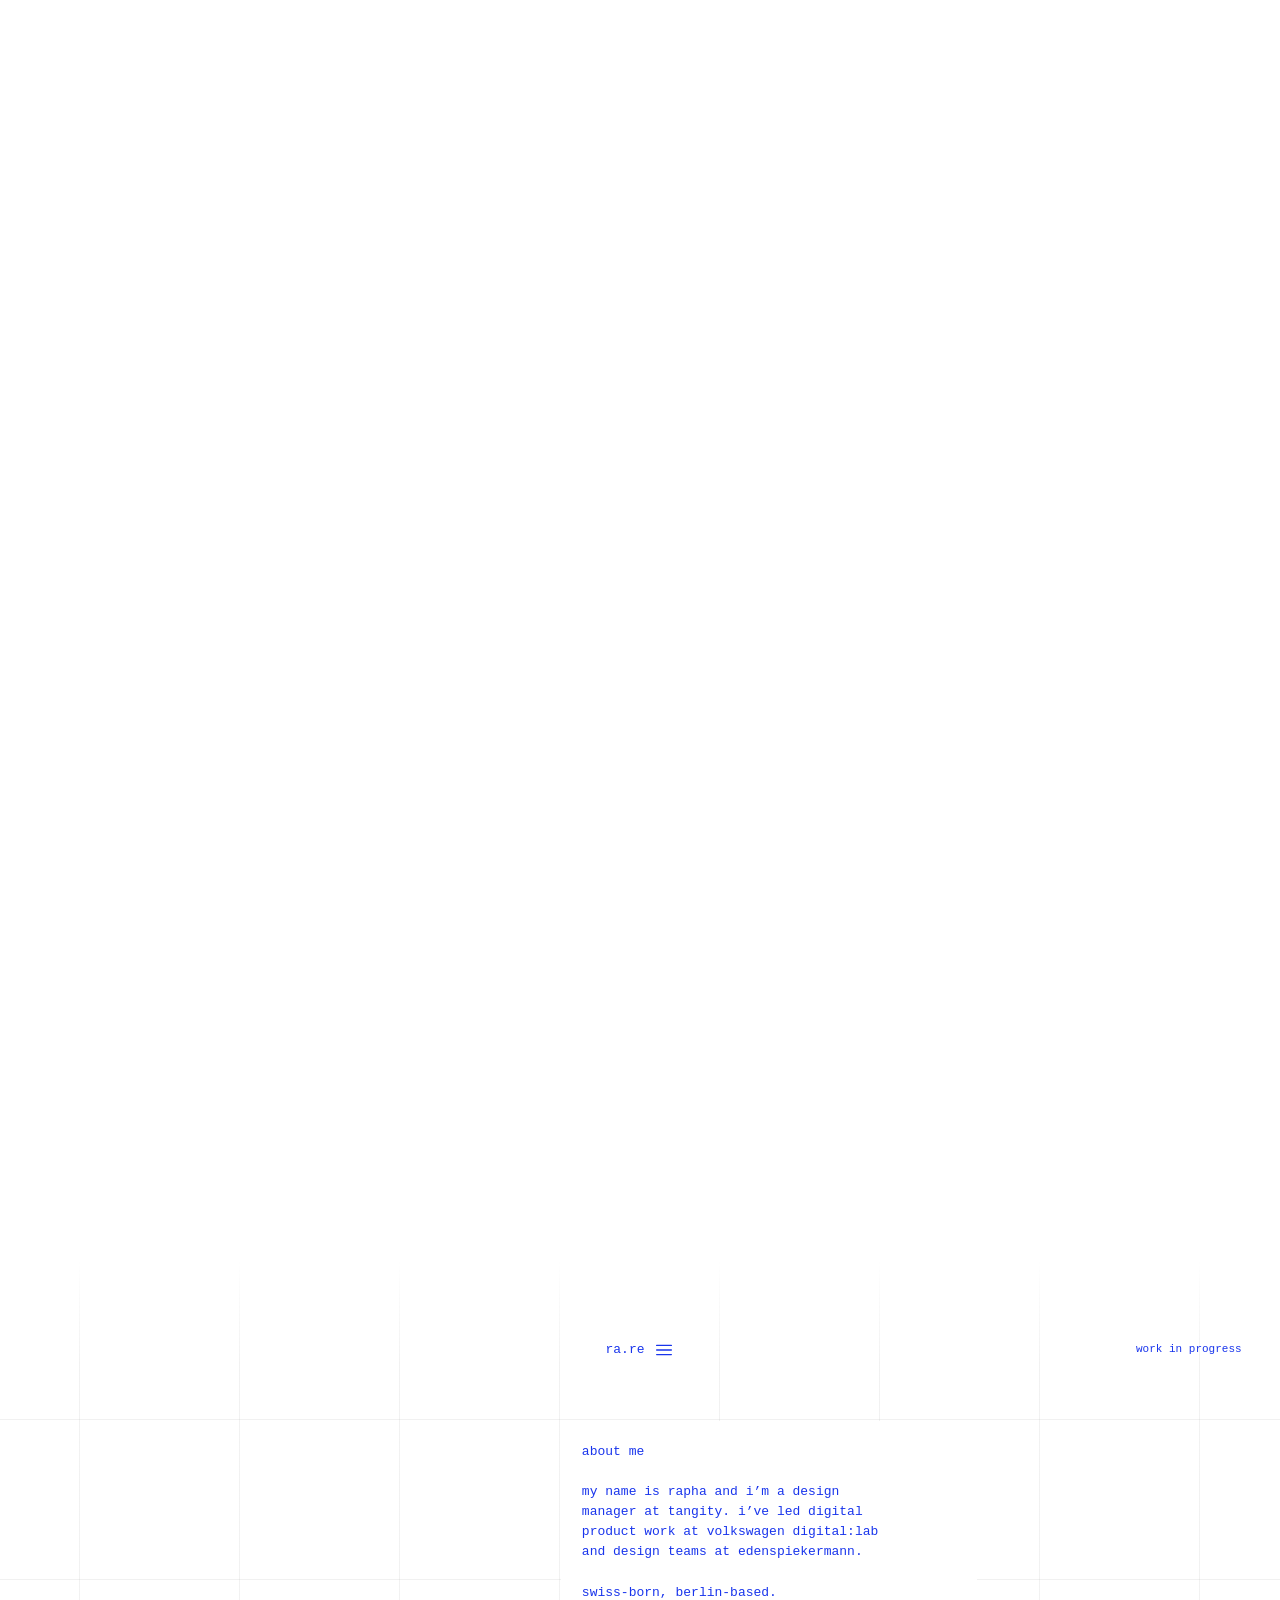
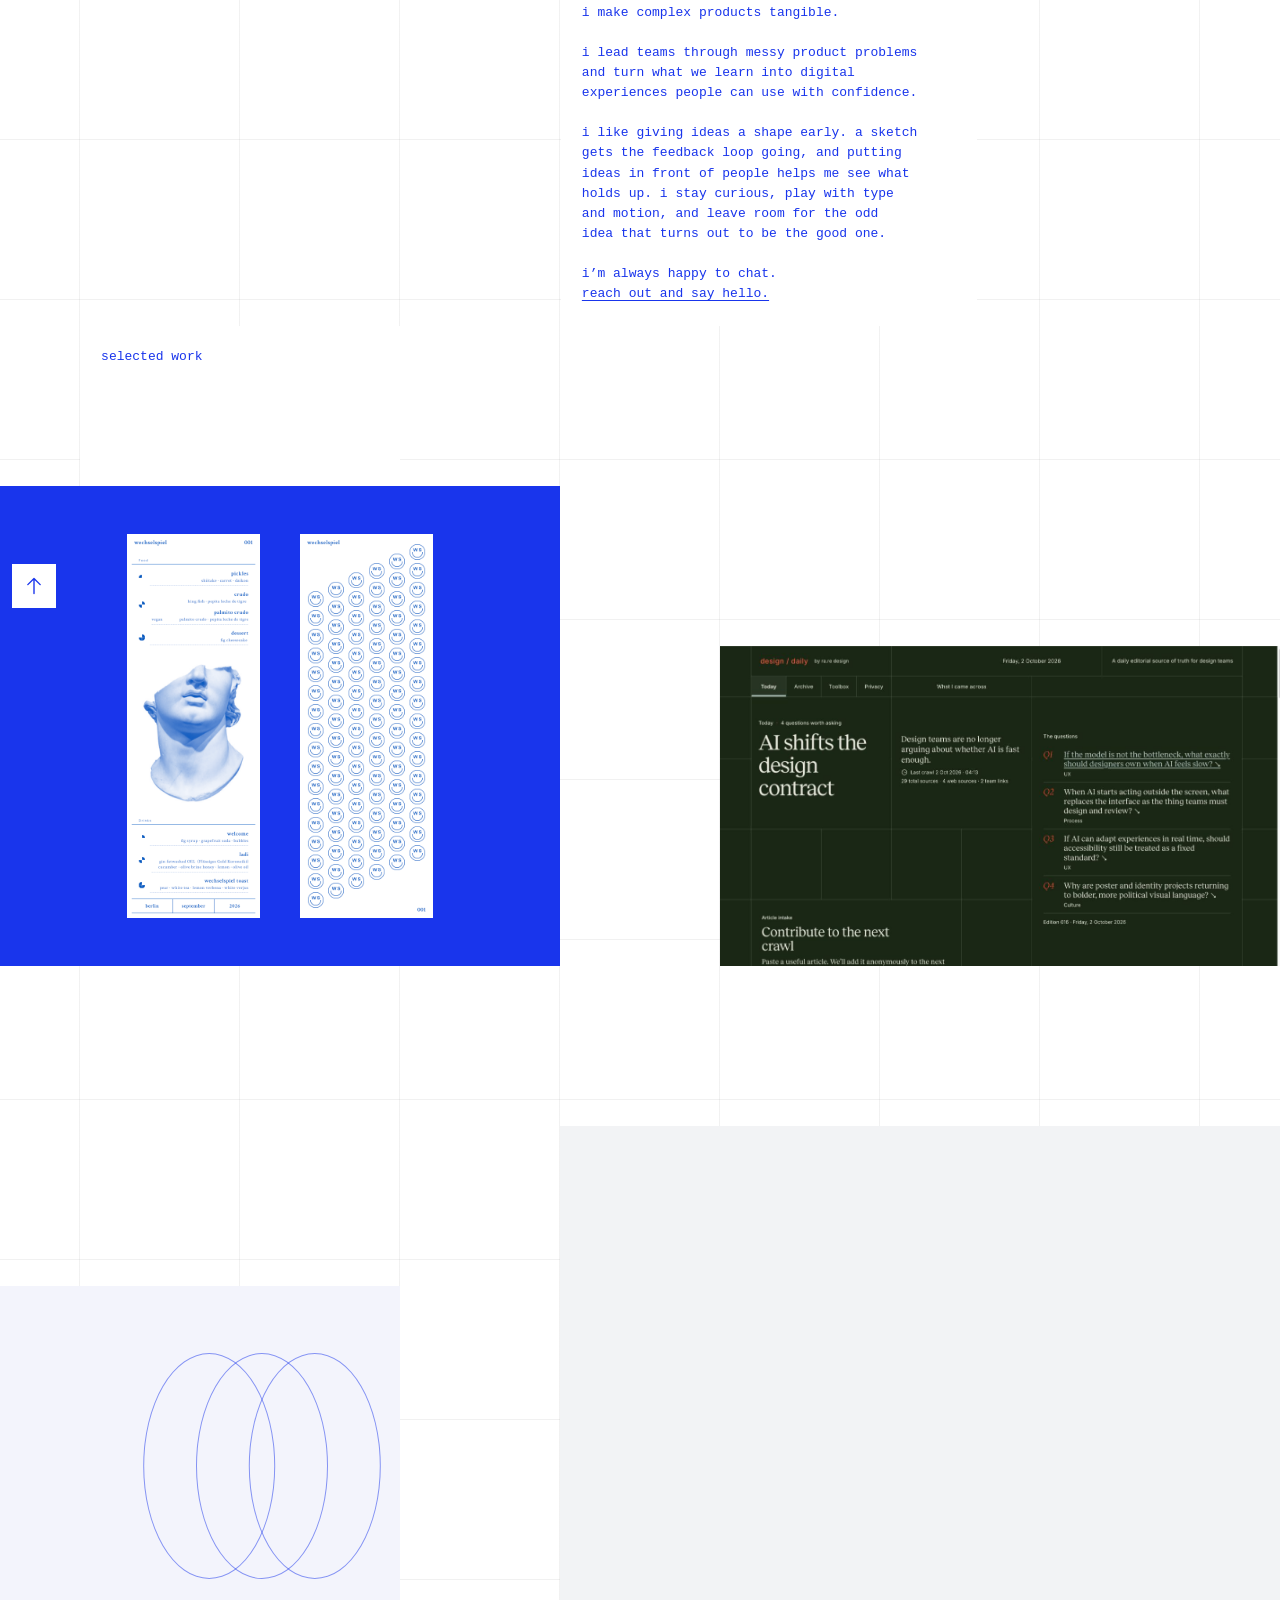
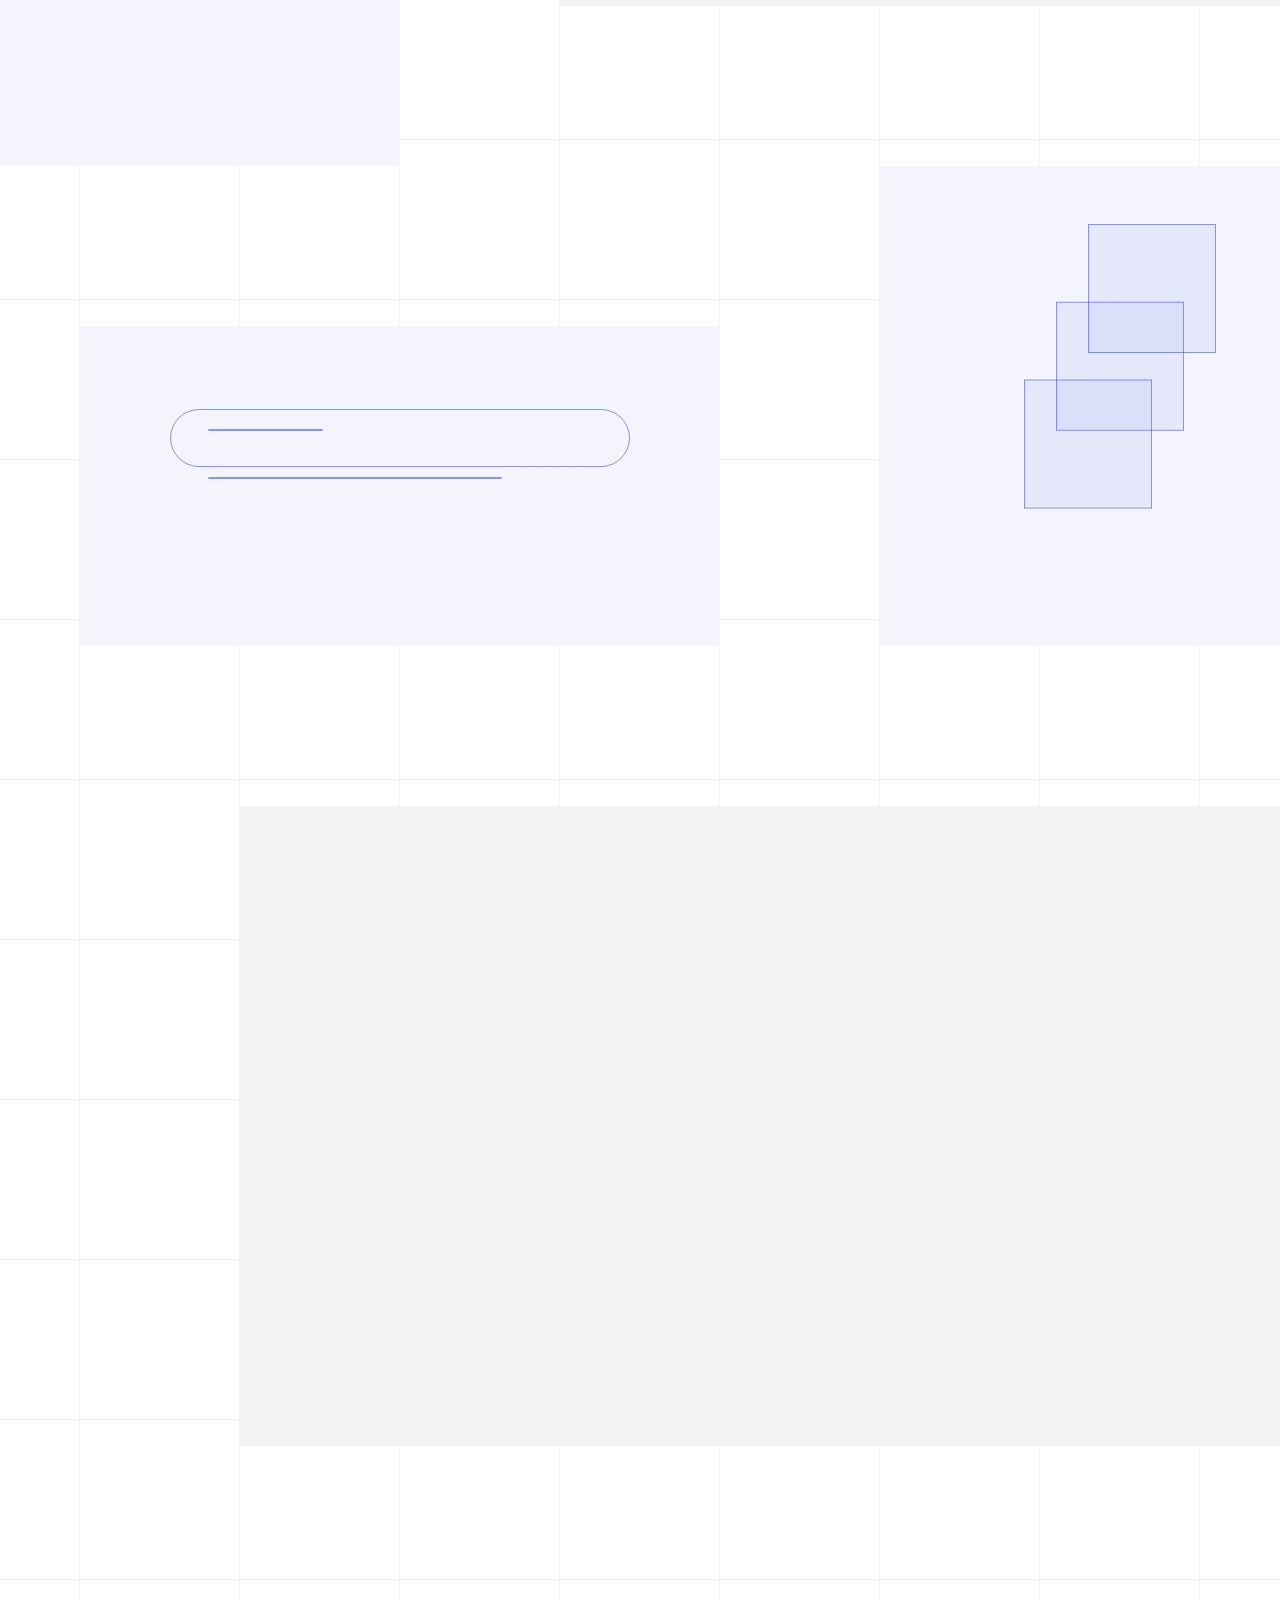
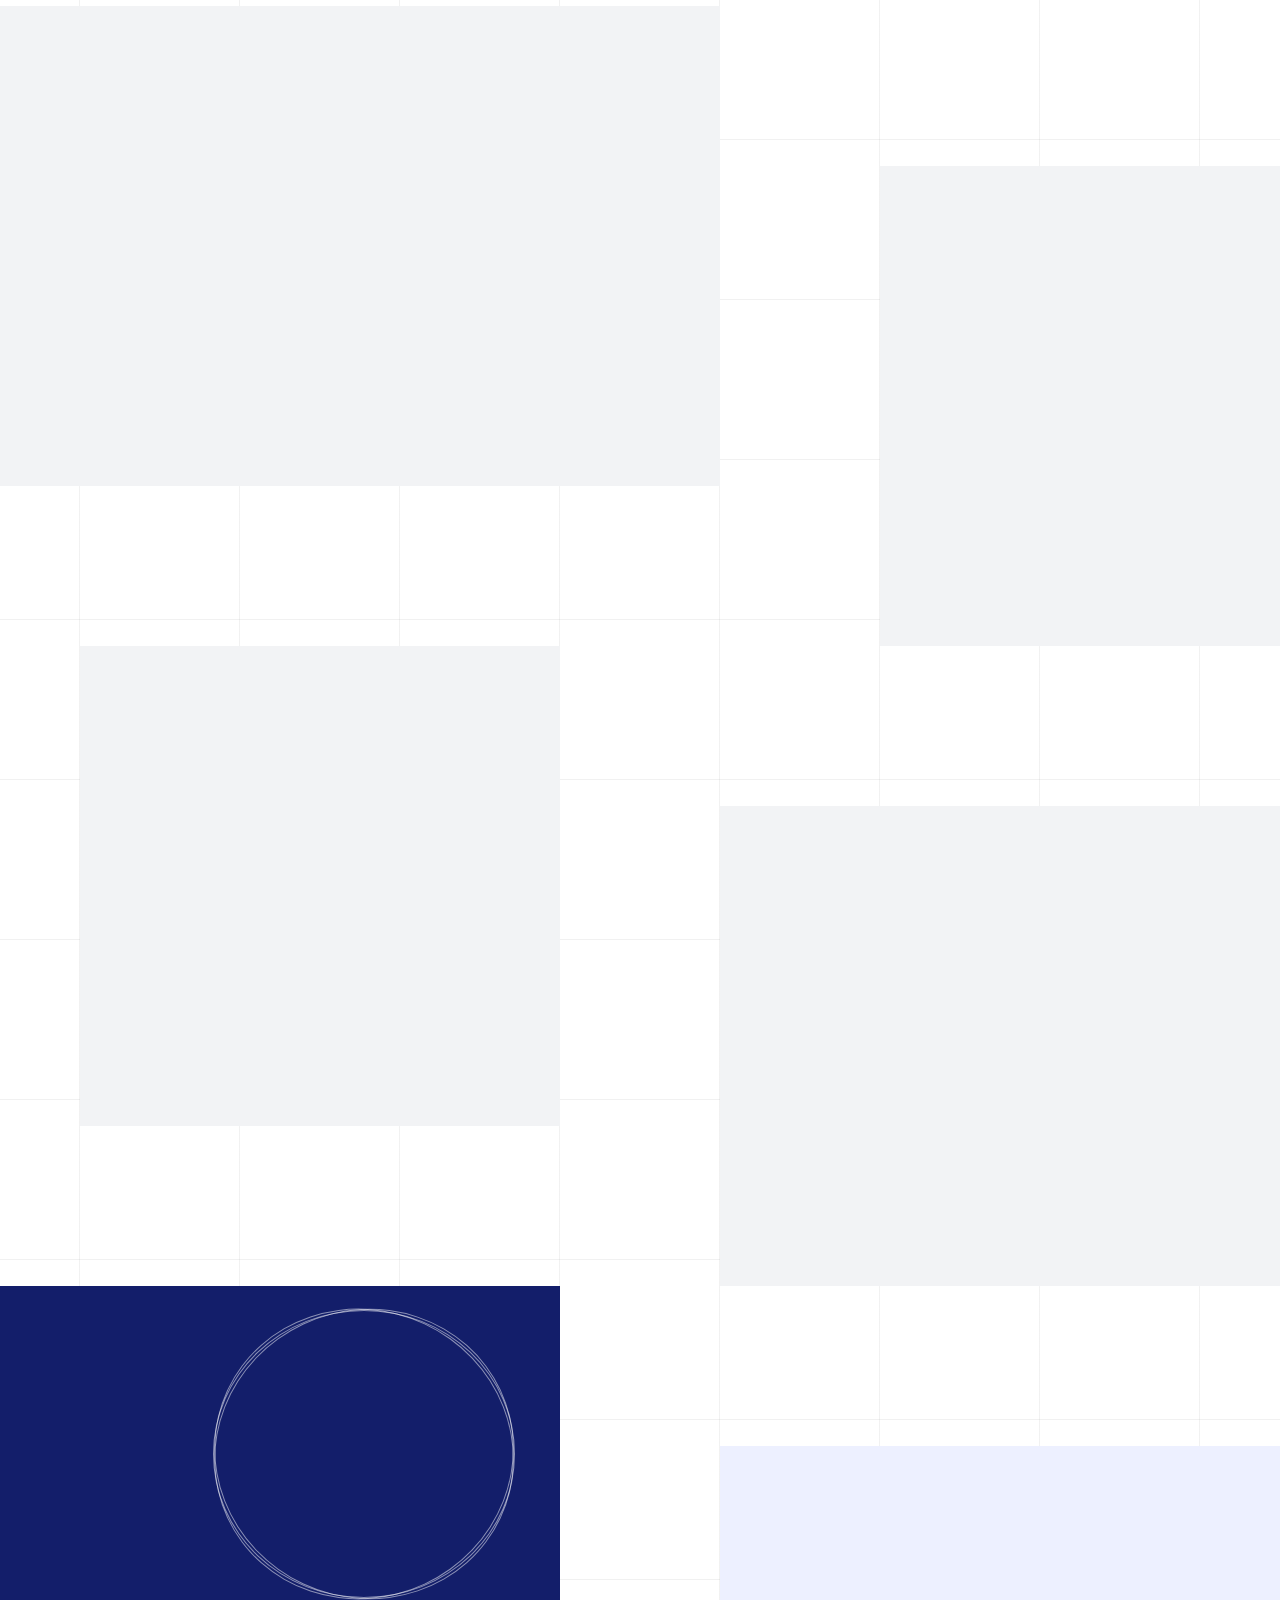
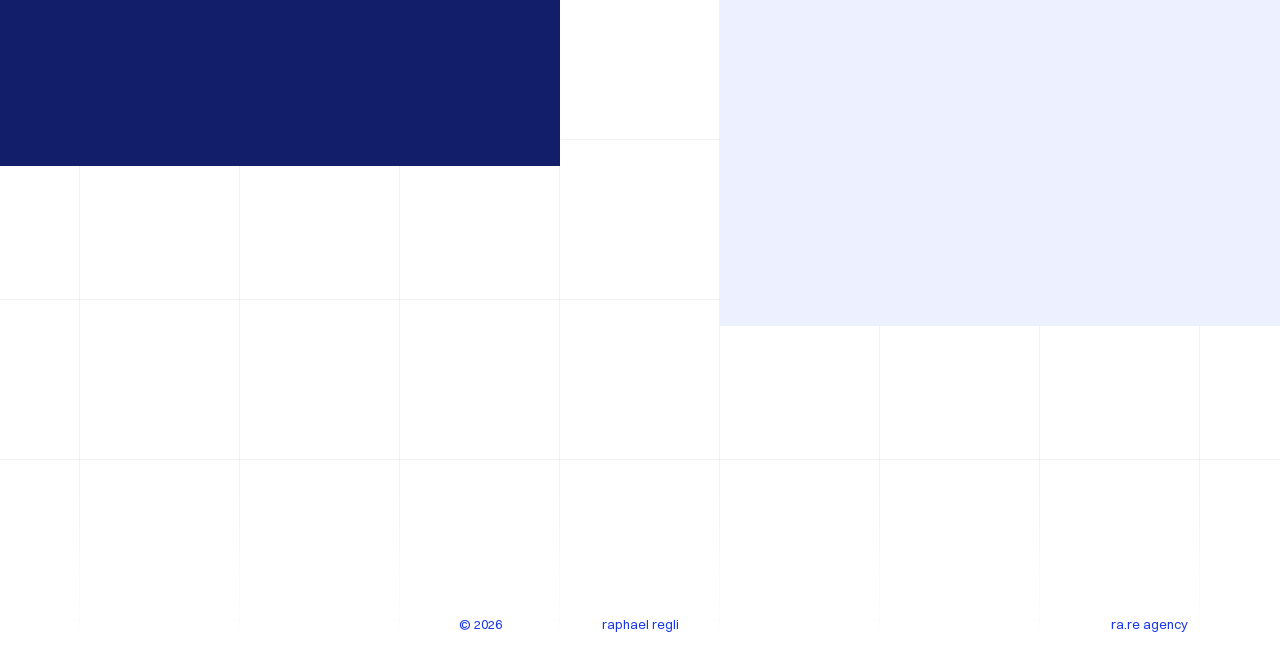
==== commit 3173a2d5: "Move the About panel one grid column left" ====
--- a/docs/index.html
+++ b/docs/index.html
@@ -12,7 +12,7 @@
 <script defer src="./menu-preview.js?v=13"></script>
 <link rel="stylesheet" href="./menu-trials.css?v=1">
 <link rel="stylesheet" href="./content.css">
-<link rel="stylesheet" href="./catalog.css?v=19">
+<link rel="stylesheet" href="./catalog.css?v=20">
 </head>
 <body class="ribbon-page">
 <main id="top">
--- a/docs/catalog.css
+++ b/docs/catalog.css
@@ -33,7 +33,7 @@
 }
 
 @media (min-width: 721px) {
-  .work-intro .about-panel { grid-column: 5 / -1; }
+  .work-intro .about-panel { grid-column: 4 / -2; }
 }
 
 .work-index > .catalog {
@@ -179,7 +179,7 @@
 #jogo-bonito { --columns: 6 / 10; --rows: 27 / 30; }
 
 @media (min-width: 1600px) {
-  .work-intro .about-panel { grid-column: 9 / -1; }
+  .work-intro .about-panel { grid-column: 8 / -2; }
   .catalog .project-group > h2 {
     margin-inline-start: calc(var(--grid-offset) + 4 * var(--module-size));
   }
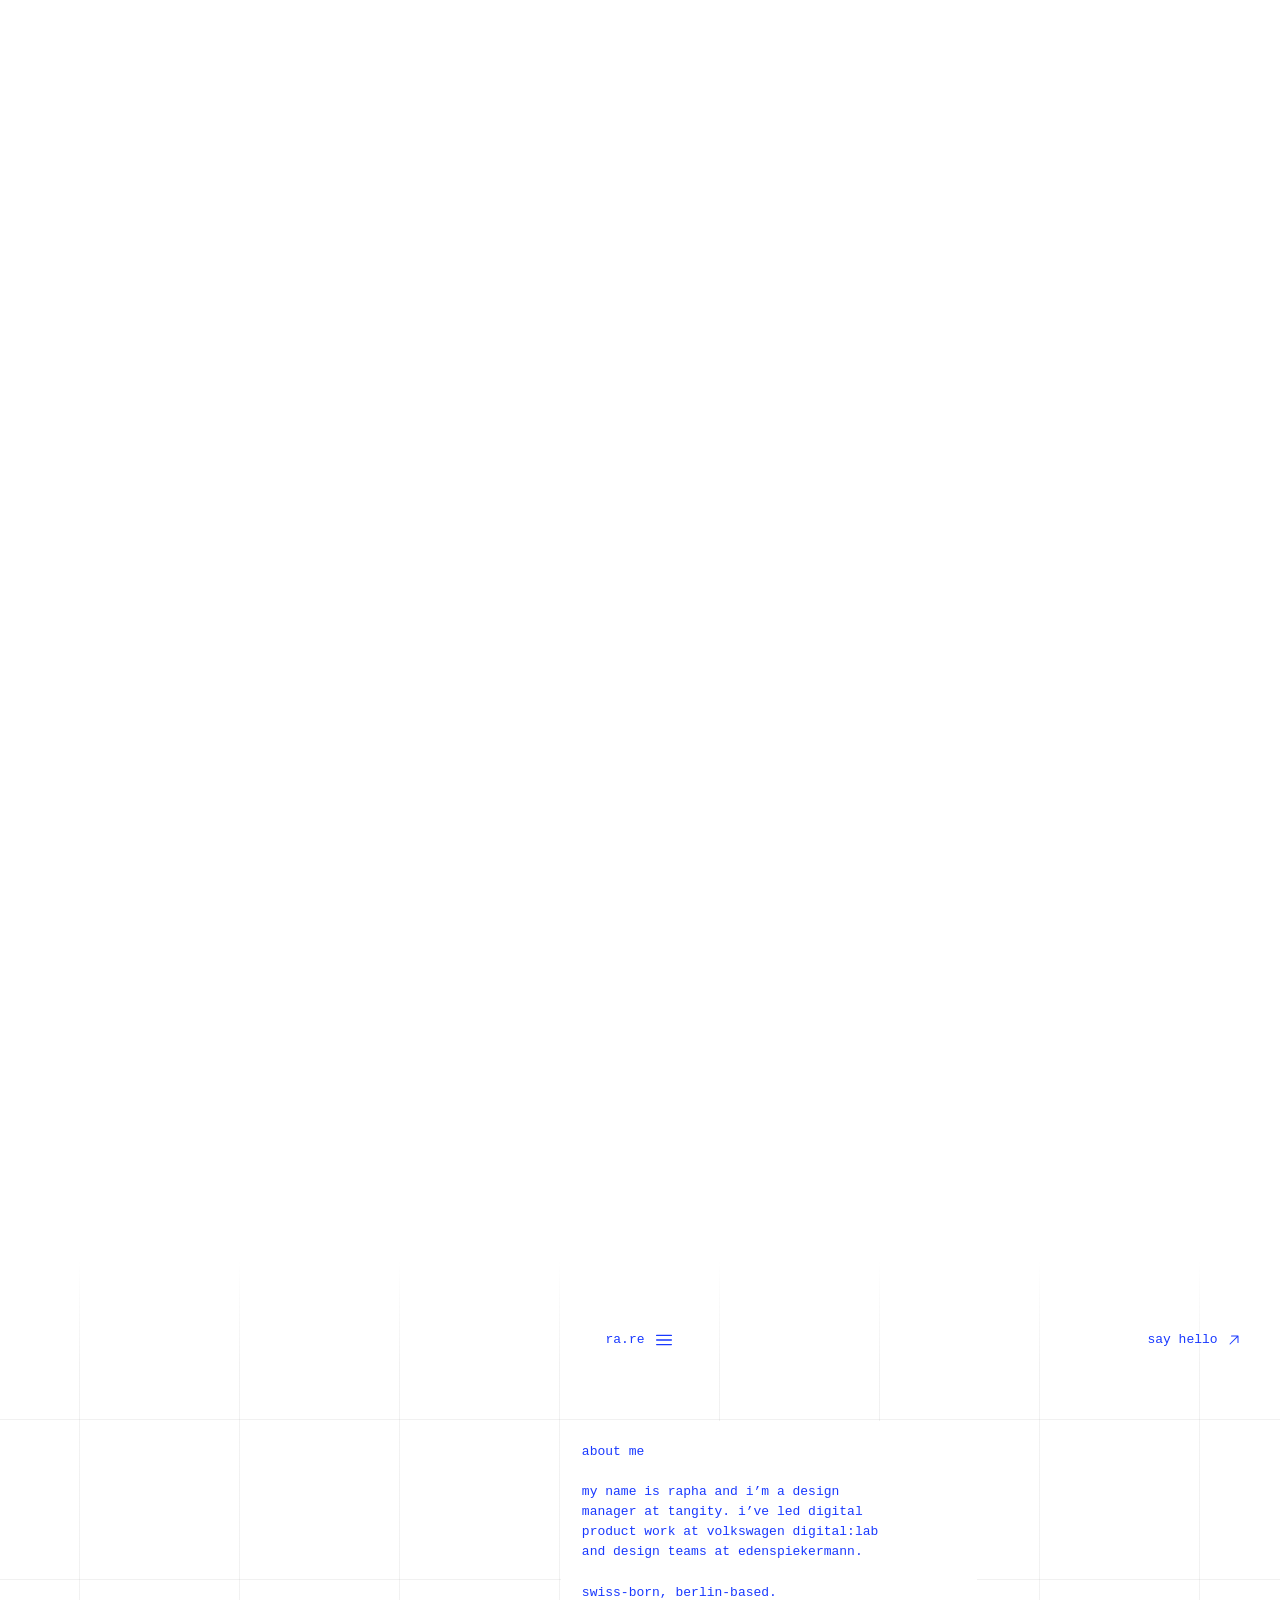
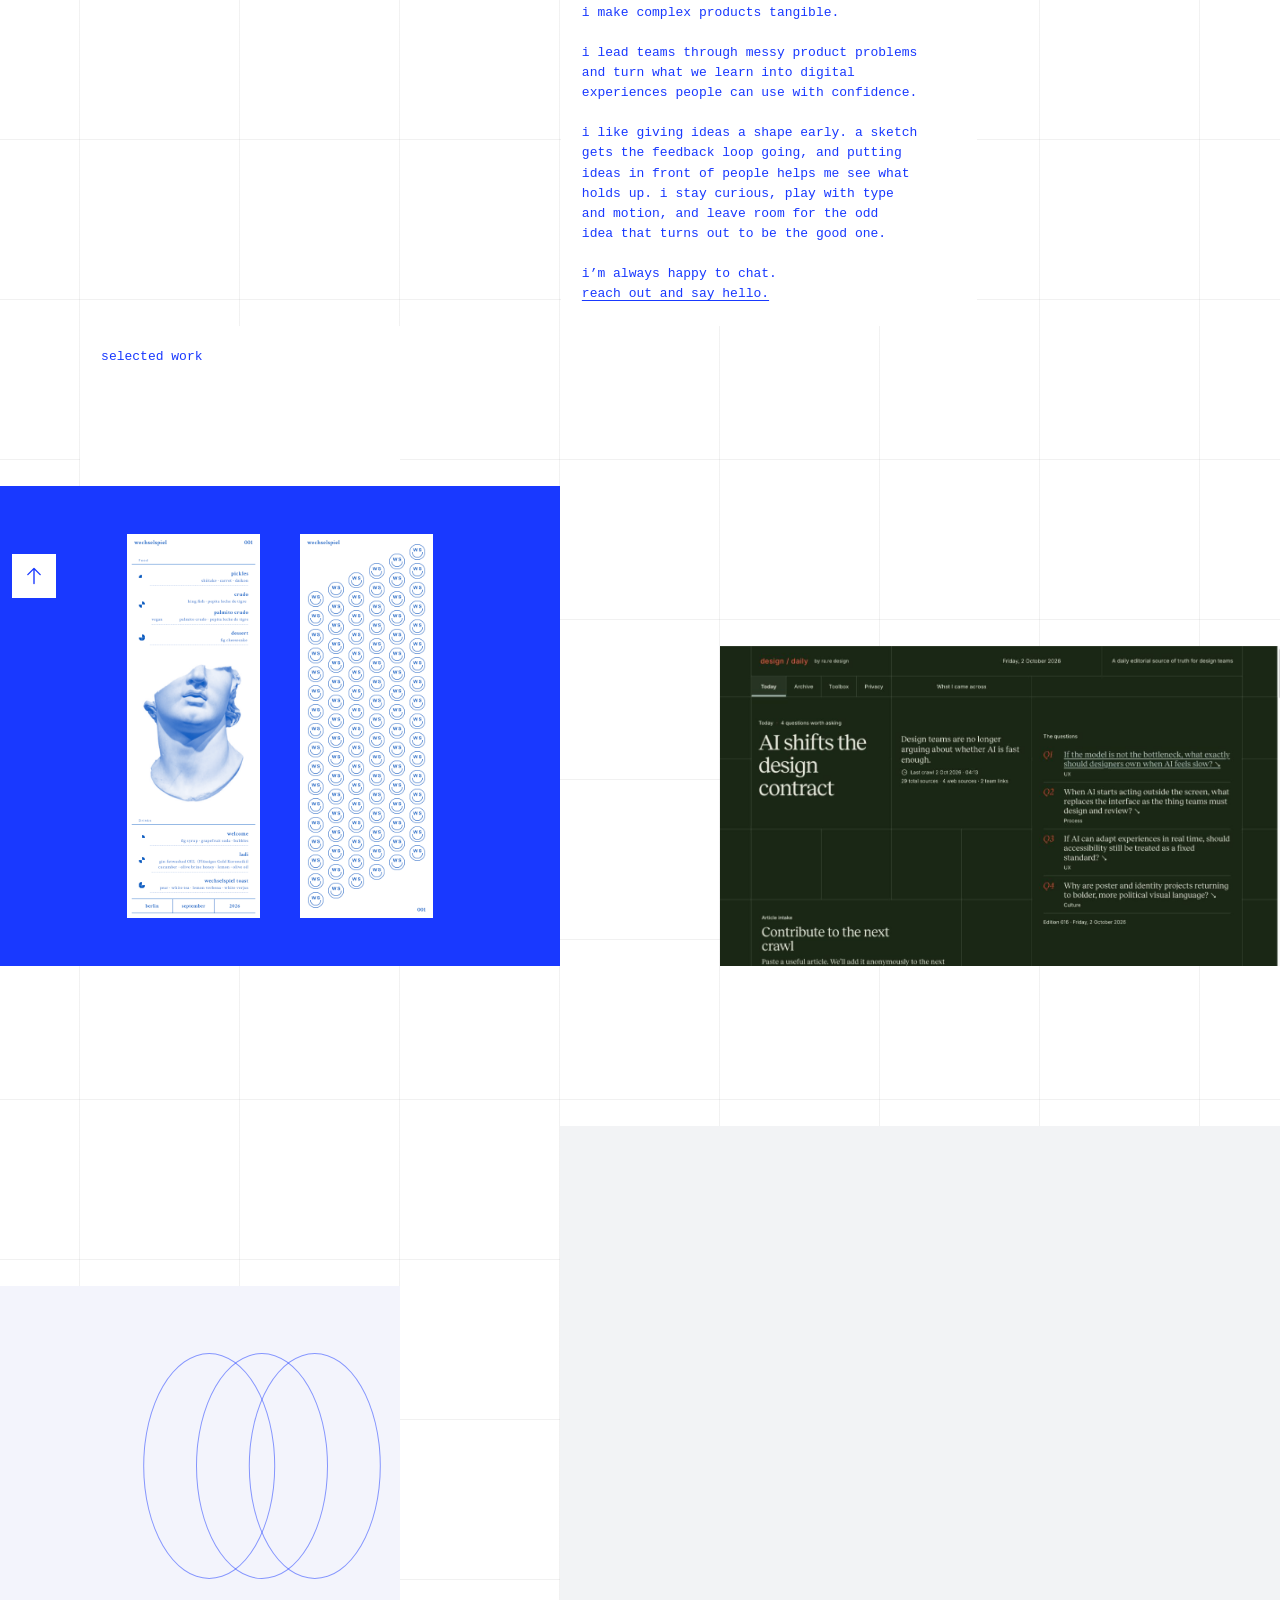
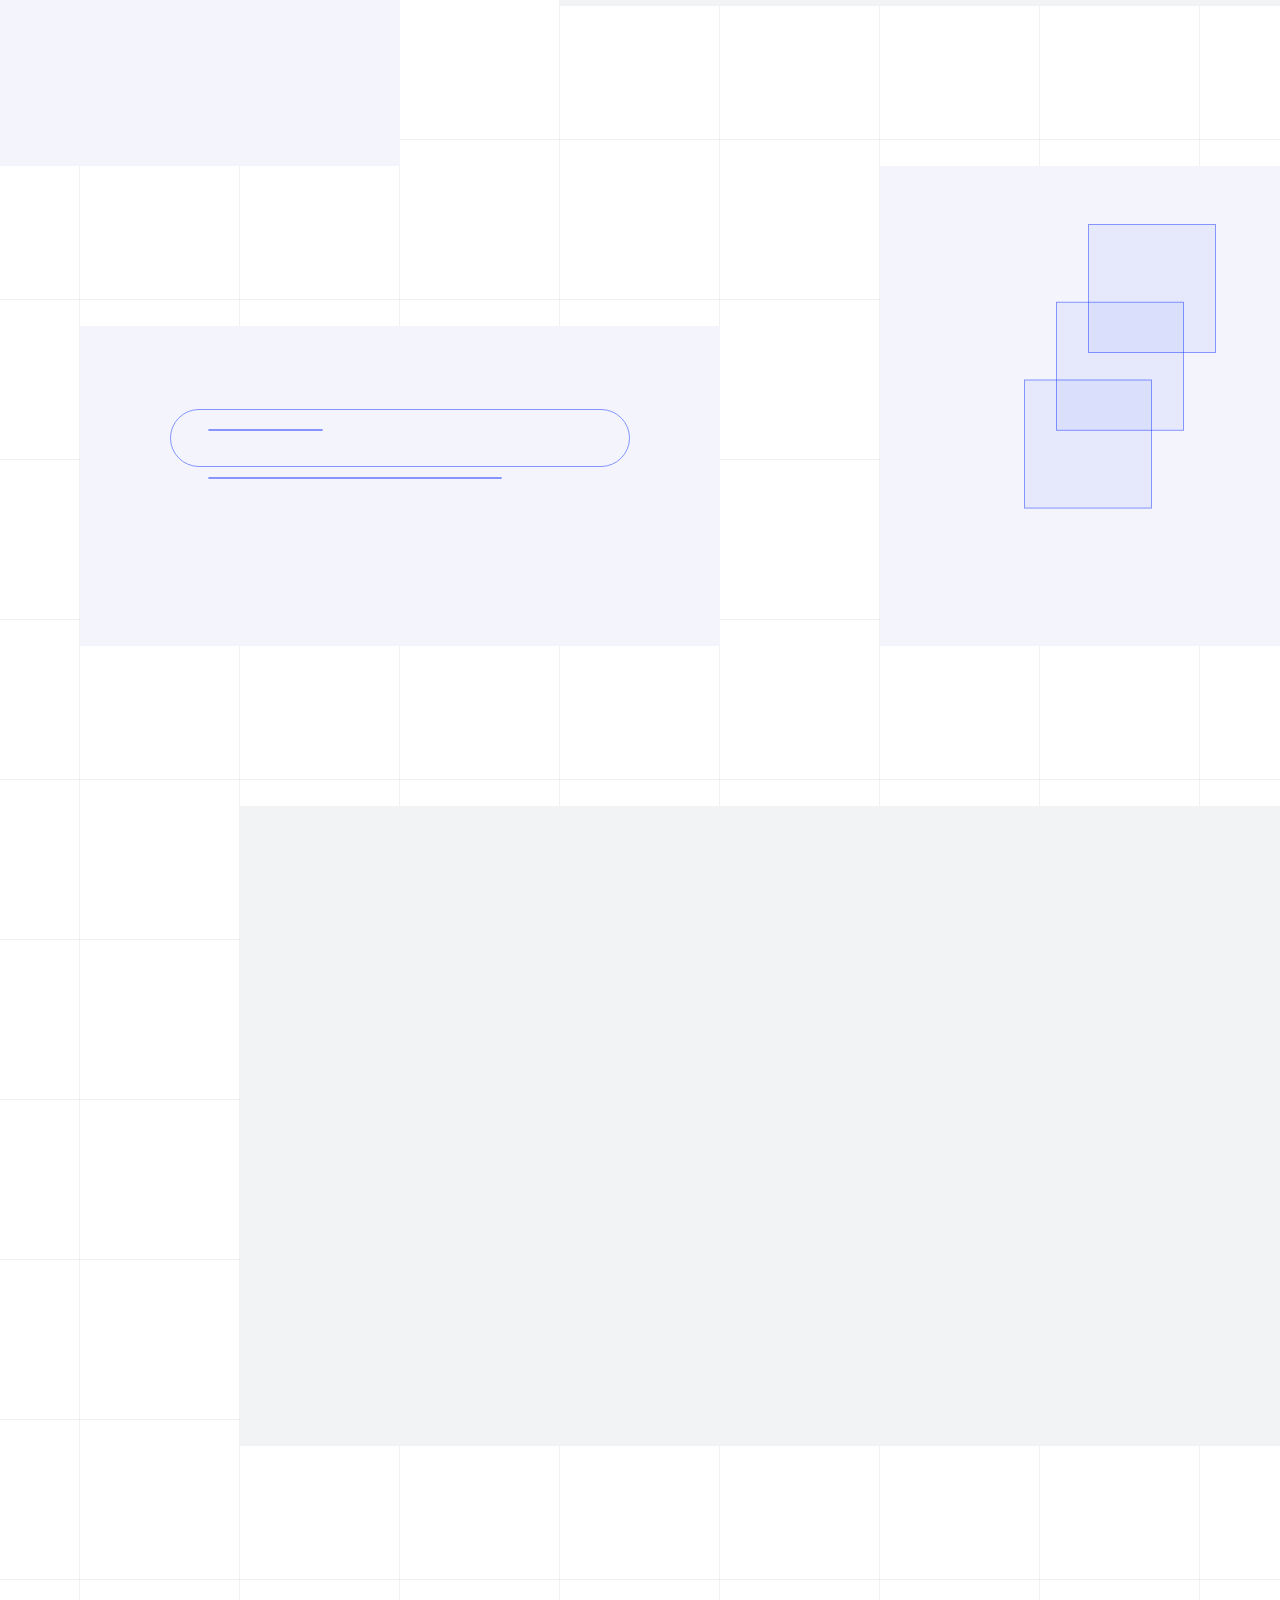
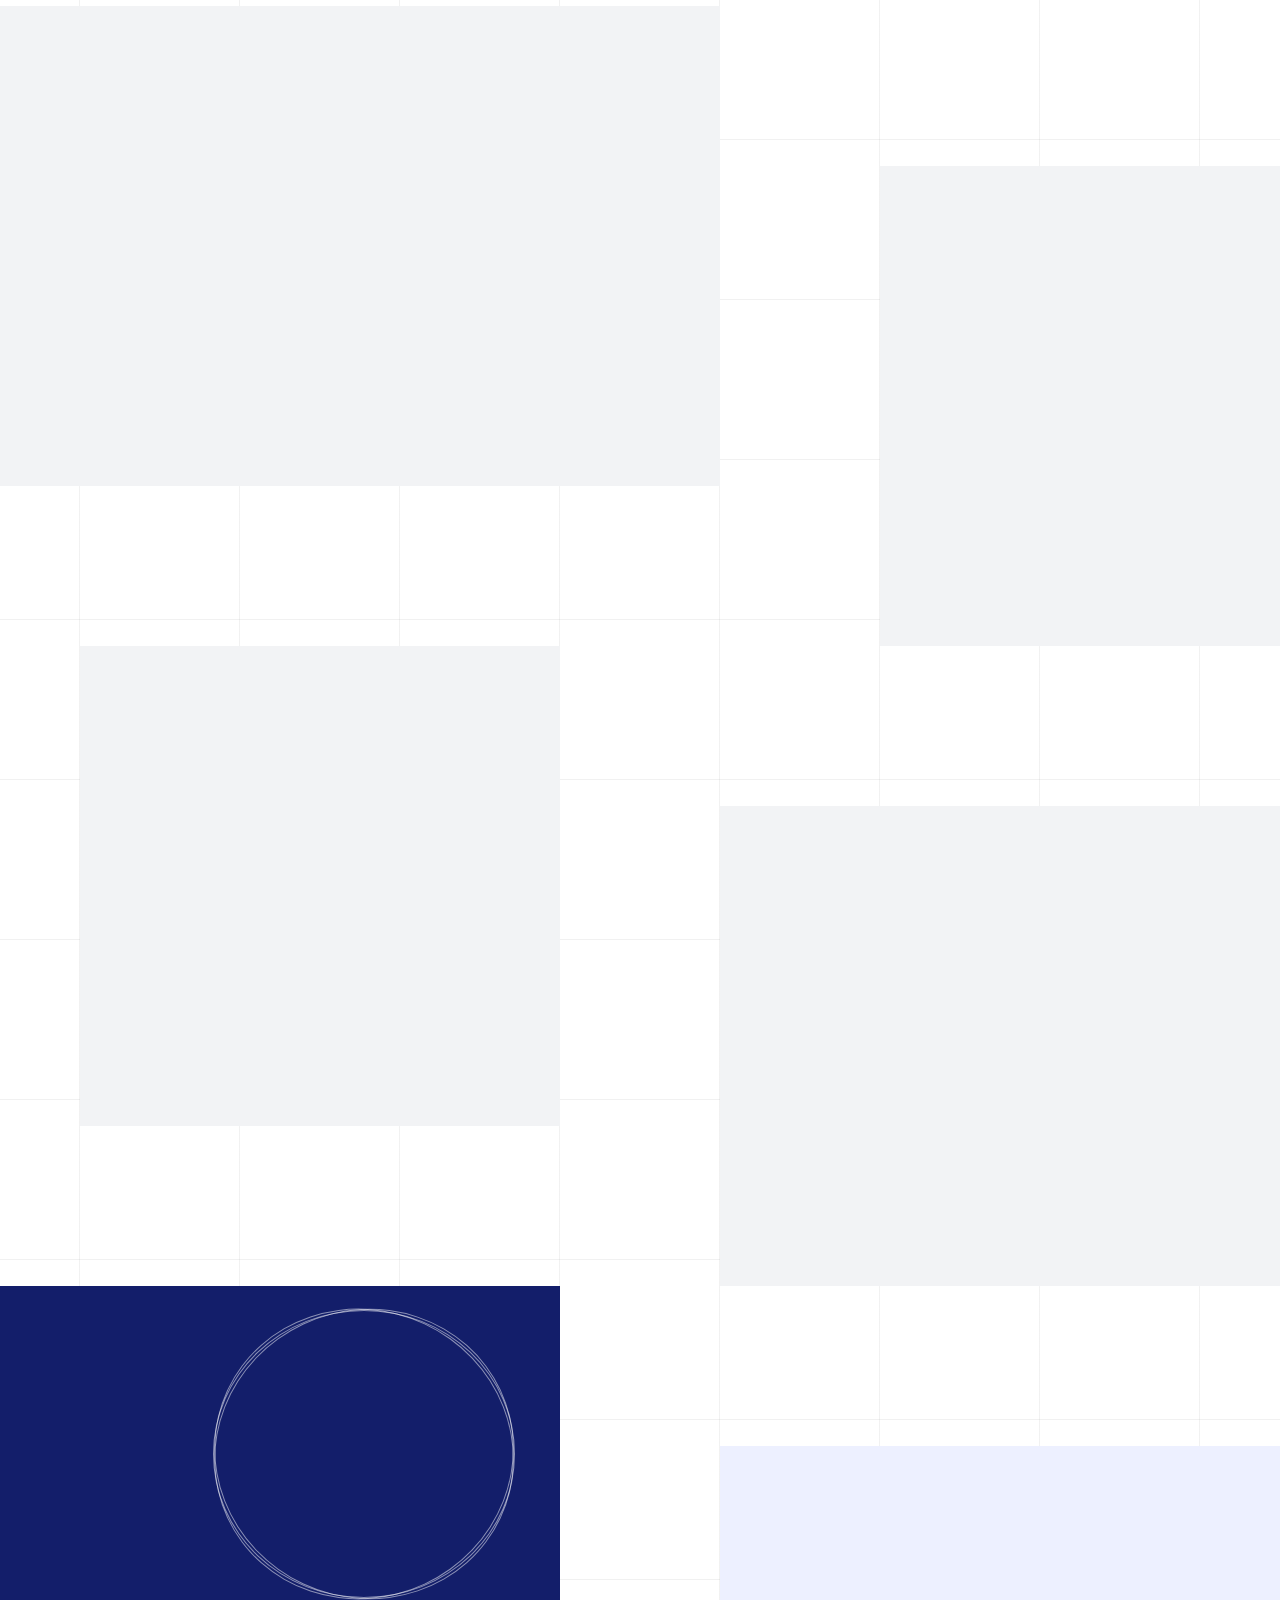
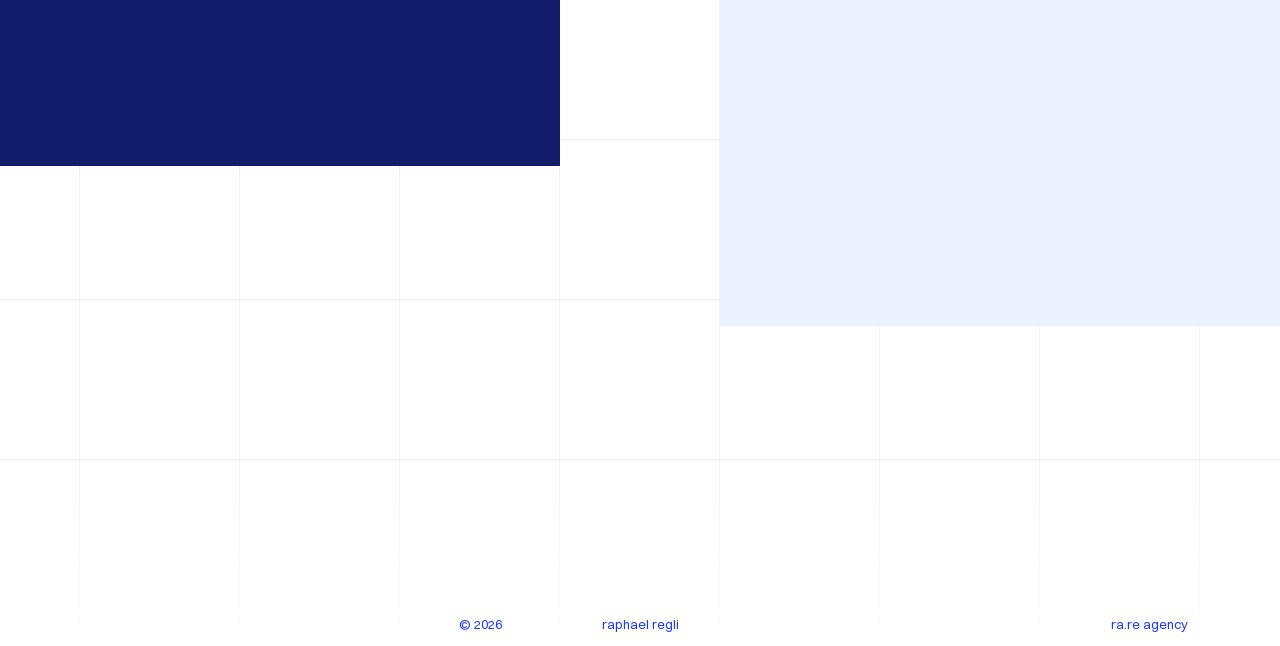
==== commit df11e6fc: "Set portfolio cobalt to #1939ff and publish design system" ====
--- a/docs/index.html
+++ b/docs/index.html
@@ -7,18 +7,18 @@
 <meta name="description" content="Raphael Regli, digital product design and design leadership.">
 <link rel="stylesheet" href="./variants.css?v=63">
 <script defer src="./type-preview.js?v=2"></script>
-<script defer src="./dot-studies.js?v=10"></script>
+<script defer src="./dot-studies.js?v=11"></script>
 <script defer src="./ribbon.js?v=106"></script>
-<script defer src="./menu-preview.js?v=13"></script>
+<script defer src="./menu-preview.js?v=15"></script>
 <link rel="stylesheet" href="./menu-trials.css?v=1">
-<link rel="stylesheet" href="./content.css">
+<link rel="stylesheet" href="./content.css?v=2">
 <link rel="stylesheet" href="./catalog.css?v=20">
 </head>
 <body class="ribbon-page">
 <main id="top">
 <header class="frame hero-menu">
   <details>
-    <summary aria-label="ra.re menu">
+    <summary class="cta" aria-label="ra.re menu">
       <span>ra.re</span>
       <svg class="menu-toggle-icon" viewBox="0 0 24 24" width="22" height="22" aria-hidden="true" fill="none" stroke="currentColor" stroke-width="1.5" stroke-linecap="round">
         <path d="M4 7H20"/>
@@ -32,7 +32,7 @@
       <a href="#work-title">selected work</a>
     </nav>
   </details>
-  <p class="site-status">work in progress</p>
+  <a class="cta header-contact" href="mailto:hello@ra-re.agency"><span>say hello</span><svg class="cta-icon" aria-hidden="true" focusable="false"><use href="./assets/interface-icons.svg?v=3#arrow-up-right"/></svg></a>
 </header>
 <div class="paper">
 <div class="ribbon-hero">
@@ -51,17 +51,17 @@
     <stop offset="49%" stop-color="#2866ca"/>
     <stop offset="62%" stop-color="#142583"/>
     <stop offset="79%" stop-color="#66b3eb"/>
-    <stop offset="100%" stop-color="#1935ec"/>
+    <stop offset="100%" stop-color="#1939ff"/>
   </linearGradient>
 </defs>
 <path id="track" d="M-150 390 C115 528 541 409 466 219 C424 112 470 35 559 54 C650 73 648 180 590 232 C529 286 440 273 463 222 C487 171 615 249 606 340 C602 386 619 422 665 423 C805 425 952 350 1250 282"/>
 </svg>
 </div>
-<div class="ribbon-controls"><button class="pluck-button" type="button" title="Play the next note of Alle meine Entchen" aria-label="Pluck" hidden>
-  <svg class="pluck-icon" viewBox="0 0 256 256" fill="currentColor" aria-hidden="true"><path d="M249.66,46.34l-40-40a8,8,0,0,0-11.31,11.32L200.69,20,140.52,80.16C117.73,68.3,92.21,69.29,76.75,84.74a42.27,42.27,0,0,0-9.39,14.37A8.24,8.24,0,0,1,59.81,104c-14.59.49-27.26,5.72-36.65,15.11C11.08,131.22,6,148.6,8.74,168.07,11.4,186.7,21.07,205.15,36,220s33.34,24.56,52,27.22A71.13,71.13,0,0,0,98.1,248c15.32,0,28.83-5.23,38.76-15.16,9.39-9.39,14.62-22.06,15.11-36.65a8.24,8.24,0,0,1,4.92-7.55,42.12,42.12,0,0,0,14.37-9.39c15.45-15.46,16.44-41,4.58-63.77L236,55.31l2.34,2.34a8,8,0,1,0,11.32-11.31ZM160,167.93a26.12,26.12,0,0,1-8.95,5.83,24.24,24.24,0,0,0-15,21.89c-.36,10.46-4,19.41-10.43,25.88-8.44,8.43-21,11.95-35.36,9.89C75,229.25,59.73,221.19,47.27,208.73S26.75,181,24.58,165.81c-2-14.37,1.46-26.92,9.89-35.36C40.94,124,49.89,120.37,60.35,120h0a24.22,24.22,0,0,0,21.89-15,26.12,26.12,0,0,1,5.83-9c5.49-5.49,13-8.13,21.38-8.13a49.38,49.38,0,0,1,19.13,4.19L108.5,112.19a32,32,0,1,0,35.31,35.31l20.08-20.08C170.41,142.71,169.47,158.41,160,167.93Zm-10.4-61.48a72.9,72.9,0,0,1,5.93,6.75l-15.42,15.42a32.22,32.22,0,0,0-12.68-12.68l15.42-15.43A73,73,0,0,1,149.55,106.45ZM112,128a16,16,0,0,1,16,16h0a16,16,0,1,1-16-16Zm48.85-32.85a86.94,86.94,0,0,0-6.68-6L176,67.31,188.69,80l-21.83,21.82A86.94,86.94,0,0,0,160.86,95.14ZM200,68.68,187.32,56,212,31.31,224.69,44ZM93.66,194.33a8,8,0,0,1-11.31,11.32l-32-32a8,8,0,0,1,11.32-11.31Z"/></svg><span>pluck</span>
+<div class="ribbon-controls"><button class="cta pluck-button" type="button" title="Play the next note of Alle meine Entchen" aria-label="Pluck" hidden>
+  <svg class="cta-icon" aria-hidden="true" focusable="false"><use href="./assets/interface-icons.svg?v=3#guitar"/></svg><span>pluck</span>
 </button>
 <button class="sound-toggle" type="button" aria-label="Sound" aria-pressed="false" title="Turn sound on" hidden>
-  <svg width="20" height="20" viewBox="0 0 256 256" aria-hidden="true"><defs><g id="speaker"><path d="M40 88h40l56-48v176l-56-48H40z M171 98a44 44 0 0 1 0 60 M193 75a76 76 0 0 1 0 106" fill="none" stroke="currentColor" stroke-width="16" stroke-linecap="round" stroke-linejoin="round"/></g><g id="speaker-muted"><path d="M40 88h40l56-48v176l-56-48H40z M40 40l176 176" fill="none" stroke="currentColor" stroke-width="16" stroke-linecap="round" stroke-linejoin="round"/></g></defs><use href="#speaker-muted"/></svg>
+  <svg width="20" height="20" aria-hidden="true" focusable="false"><use href="./assets/interface-icons.svg?v=3#speaker-muted"/></svg>
 </button></div>
 </div>
 <section class="work-index" id="work-grid" aria-labelledby="work-title">
@@ -277,8 +277,8 @@
 </section>
 </div>
 </main>
-<a class="back-to-top scroll-for-more" href="#about"><svg width="22" height="22" viewBox="0 0 256 256" aria-hidden="true"><use href="./assets/interface-icons.svg#arrow-down"/></svg><span>scroll for more</span></a>
-<a class="back-to-top return-to-top" href="#top" aria-label="Back to top" hidden><svg width="22" height="22" viewBox="0 0 256 256" aria-hidden="true"><path d="M128 216V40m-72 72 72-72 72 72" fill="none" stroke="currentColor" stroke-width="16" stroke-linecap="round" stroke-linejoin="round"/></svg></a>
+<a class="cta back-to-top scroll-for-more" href="#about"><svg class="cta-icon" viewBox="0 0 256 256" aria-hidden="true"><use href="./assets/interface-icons.svg?v=3#arrow-down"/></svg><span>scroll for more</span></a>
+<a class="back-to-top return-to-top" href="#top" aria-label="Back to top" hidden><svg width="22" height="22" aria-hidden="true" focusable="false"><use href="./assets/interface-icons.svg?v=3#arrow-up"/></svg></a>
 <footer class="type-preview frame" hidden>
   <fieldset>
     <legend>Preview typography</legend>
--- a/docs/variants.css
+++ b/docs/variants.css
@@ -4,7 +4,7 @@
 @font-face{font-family:Eiko;src:local('PPEiko-MediumItalic'),local('PP Eiko Medium Italic');font-style:italic;font-weight:500}
 @font-face{font-family:Editorial;src:url('./assets/local-fonts/PPEditorialNew-Regular.otf') format('opentype'),local('PPEditorialNew-Regular'),local('PP Editorial New Regular');font-weight:400}
 @font-face{font-family:Montreal;src:url('./assets/local-fonts/PPNeueMontreal-Regular.otf') format('opentype'),local('PPNeueMontreal-Regular'),local('PP Neue Montreal Regular');font-weight:400}
-:root{color-scheme:light;--ink:#191919;--cobalt:#1935ec;--margin:clamp(24px,6vw,100px);--sans:Geist,Switzer,Arial,sans-serif;--mono:"Neue Montreal Mono",ui-monospace,monospace;--micro:var(--mono);--case-face:Eiko,Georgia,serif;--case-style:italic;--case-weight:500}
+:root{color-scheme:light;--ink:#191919;--cobalt:#1939ff;--margin:clamp(24px,6vw,100px);--sans:Geist,Switzer,Arial,sans-serif;--mono:"Neue Montreal Mono",ui-monospace,monospace;--micro:var(--mono);--case-face:Eiko,Georgia,serif;--case-style:italic;--case-weight:500}
 :root[data-type="editorial"]{--sans:Montreal,Switzer,Arial,sans-serif;--micro:var(--sans);--case-face:Editorial,Georgia,serif;--case-style:normal;--case-weight:400}
 *{box-sizing:border-box}
 [hidden]{display:none!important}
@@ -20,7 +20,7 @@
   inset:0;
   z-index:-1;
   pointer-events:none;
-  background-image:radial-gradient(circle,rgba(25,53,236,.52) .82px,transparent 1.17px);
+  background-image:radial-gradient(circle,rgba(25,57,255,.52) .82px,transparent 1.17px);
   background-size:15px 15px;
   background-position:6px 6px;
 
@@ -38,7 +38,7 @@
 .ribbon-art svg{touch-action:pan-y pinch-zoom;user-select:none}
 @media(prefers-reduced-motion:no-preference){
   #track{
-    cursor:url("./assets/wand-cursor.svg?v=2") 10 10,crosshair;
+    cursor:url("./assets/wand-cursor.svg?v=3") 10 10,crosshair;
   }
   #track:active{cursor:grabbing}
 }
@@ -139,23 +139,38 @@
   .menu-toggle-icon path { transition: none; }
 }
 
-.site-status{
+.cta{
+  display:inline-flex;
+  align-items:center;
+  gap:8px;
+  min-width:44px;
+  min-height:44px;
+  color:var(--cobalt);
+  font:400 13px/1.4 var(--mono);
+  text-decoration:none;
+  text-underline-offset:.24em;
+}
+@media(hover:hover){
+  .cta:hover{text-decoration:underline}
+}
+.cta:focus-visible{
+  outline:2px solid currentColor;
+  outline-offset:3px;
+}
+.cta-icon{
+  flex:none;
+  width:16px;
+  height:16px;
+}
+.hero-menu :is(.header-contact,.case-back){
   position:absolute;
-  inset-inline-end:clamp(12px,3vw,40px);
-  color:var(--cobalt);
-  font:400 11px/1.4 var(--mono);
-}
-.hero-menu:has(details[open]) .site-status{visibility:hidden}
-@media(max-width:420px){
-  .site-status{font-size:10px}
-}
+  white-space:nowrap;
+}
+.header-contact{inset-inline-end:clamp(12px,3vw,40px)}
+.hero-menu:has(details[open]) .header-contact{visibility:hidden}
 .hero-menu summary{
-  display:flex;
-  align-items:center;
   justify-content:center;
-  gap:8px;
   padding-inline:10px;
-  min-width:44px;
   height:44px;
   list-style:none;
   cursor:pointer;
@@ -183,15 +198,6 @@
   color:#353541;
 }
 
-.pluck-button{
-  display:inline-flex;
-  align-items:center;
-  gap:.45em;
-  font:400 12px/1.4 var(--mono);
-  color:#4d4c61;
-  text-decoration:none;
-}
-.pluck-button:hover{color:var(--cobalt);text-decoration:underline}
 .hero-menu .motion-toggle{
   padding-inline:4px;
   text-align:left;
@@ -199,7 +205,7 @@
 }
 
 @media(hover:hover) and (pointer:fine){
-  .ribbon-page{cursor:url("./assets/arrow-cursor.svg?v=2") 15 15,auto}
+  .ribbon-page{cursor:url("./assets/arrow-cursor.svg?v=3") 15 15,auto}
 }
 
 .ribbon-shading{pointer-events:none}
@@ -208,7 +214,7 @@
 
 @media(hover:hover) and (pointer:fine){
   .ribbon-page[data-cursor="soft"]{cursor:url("./assets/cursor-soft.svg") 4 3,auto}
-  .ribbon-page[data-cursor="flat"]{cursor:url("./assets/cursor-flat.svg") 11 11,auto}
+  .ribbon-page[data-cursor="flat"]{cursor:url("./assets/cursor-flat.svg?v=2") 11 11,auto}
 }
 
 .hero-menu,
@@ -216,12 +222,6 @@
 .ribbon-intro .hero-note{
   color:var(--cobalt);
   text-transform:lowercase;
-}
-
-.pluck-icon{
-  width:16px;
-  height:16px;
-  flex:none;
 }
 
 .work-index,
@@ -317,7 +317,7 @@
   inset:0;
   z-index:-1;
   pointer-events:none;
-  --gridline:color-mix(in srgb, rgba(25,53,236,.20), rgba(119,119,119,.10) var(--grid-gray,100%));
+  --gridline:color-mix(in srgb, rgba(25,57,255,.20), rgba(119,119,119,.10) var(--grid-gray,100%));
   background-image:
     linear-gradient(to right,var(--gridline) .5px,transparent .5px,transparent calc(100% - .5px),var(--gridline) calc(100% - .5px)),
     linear-gradient(to bottom,var(--gridline) .5px,transparent .5px,transparent calc(100% - .5px),var(--gridline) calc(100% - .5px));
--- a/docs/content.css
+++ b/docs/content.css
@@ -175,7 +175,7 @@
 
 .cover-grid {
   color: #fff;
-  background: #1935ec;
+  background: #1939ff;
 }
 
 .cover-grid .cover-composition {
@@ -191,7 +191,7 @@
 .cover-sequence i { inset: 14% 18% 39% 49%; border-radius: 50%; }
 .cover-sequence i:nth-child(2) { transform: translateX(-40%); }
 .cover-sequence i:nth-child(3) { transform: translateX(40%); }
-.cover-steps i { inset: 12% 16% 61% 52%; background: #1935ec1c; }
+.cover-steps i { inset: 12% 16% 61% 52%; background: #1939ff1c; }
 .cover-steps i:nth-child(2) { transform: translate(-25%, 60%); }
 .cover-steps i:nth-child(3) { transform: translate(-50%, 120%); }
 .cover-query i { inset: 26% 14% 56% 14%; border-radius: 999px; }
--- a/docs/catalog.css
+++ b/docs/catalog.css
@@ -13,15 +13,13 @@
 
 .back-to-top[hidden] { display: none; }
 
-.scroll-for-more {
-  display: flex;
-  align-items: center;
-  gap: 8px;
+.back-to-top.scroll-for-more {
+  display: inline-flex;
   width: auto;
   padding-inline: 11px;
-  font: 12px/1.4 var(--mono);
-  text-decoration: none;
-}
+}
+
+.back-to-top.scroll-for-more:hover { background: white; }
 
 @media (prefers-reduced-motion: no-preference) {
   .scroll-for-more svg { animation: scroll-cue-float 1.9s ease-in-out infinite; }
@@ -124,7 +122,7 @@
 
 @media (hover: hover) and (pointer: fine) {
   .catalog .project-card a:hover {
-    cursor: url("./assets/project-cursor.svg") 46 23, pointer;
+    cursor: url("./assets/project-cursor.svg?v=2") 46 23, pointer;
   }
 }
 .catalog .project-card a:focus-visible { outline-offset: -3px; z-index: 2; }
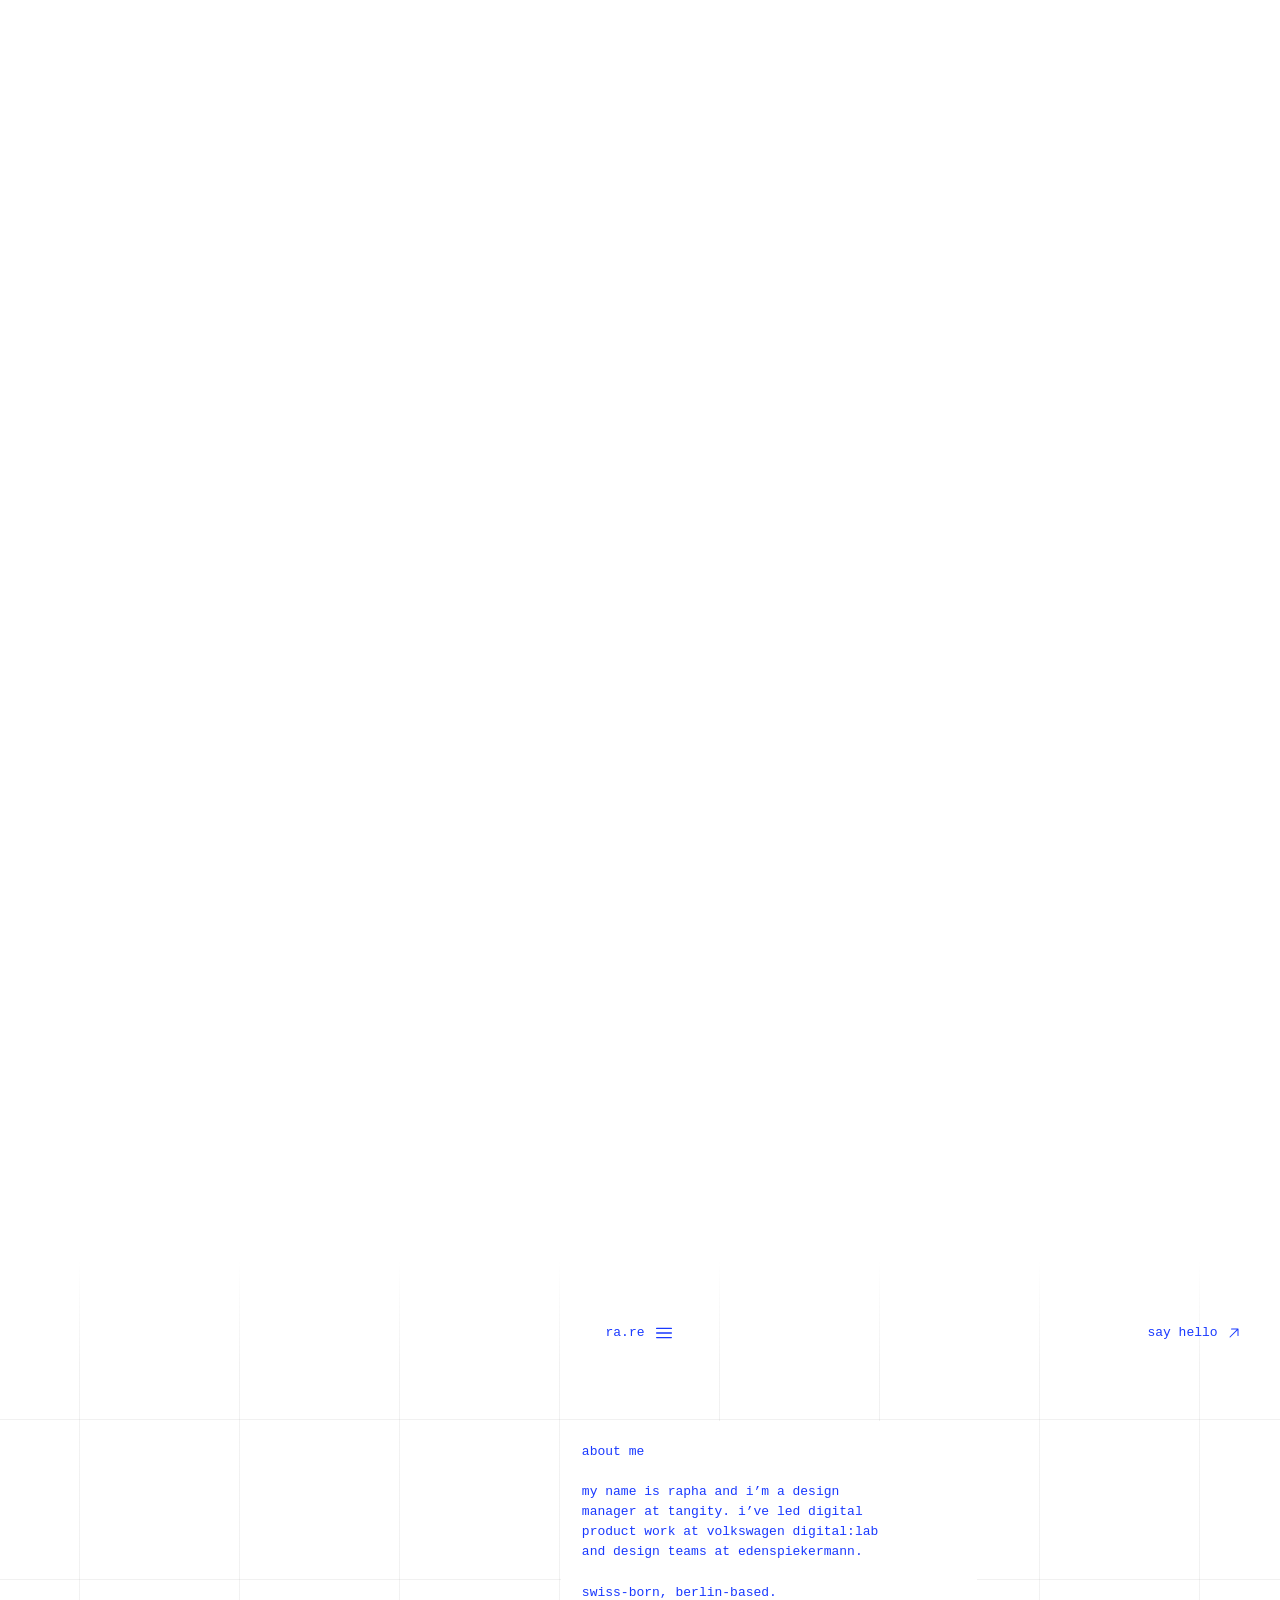
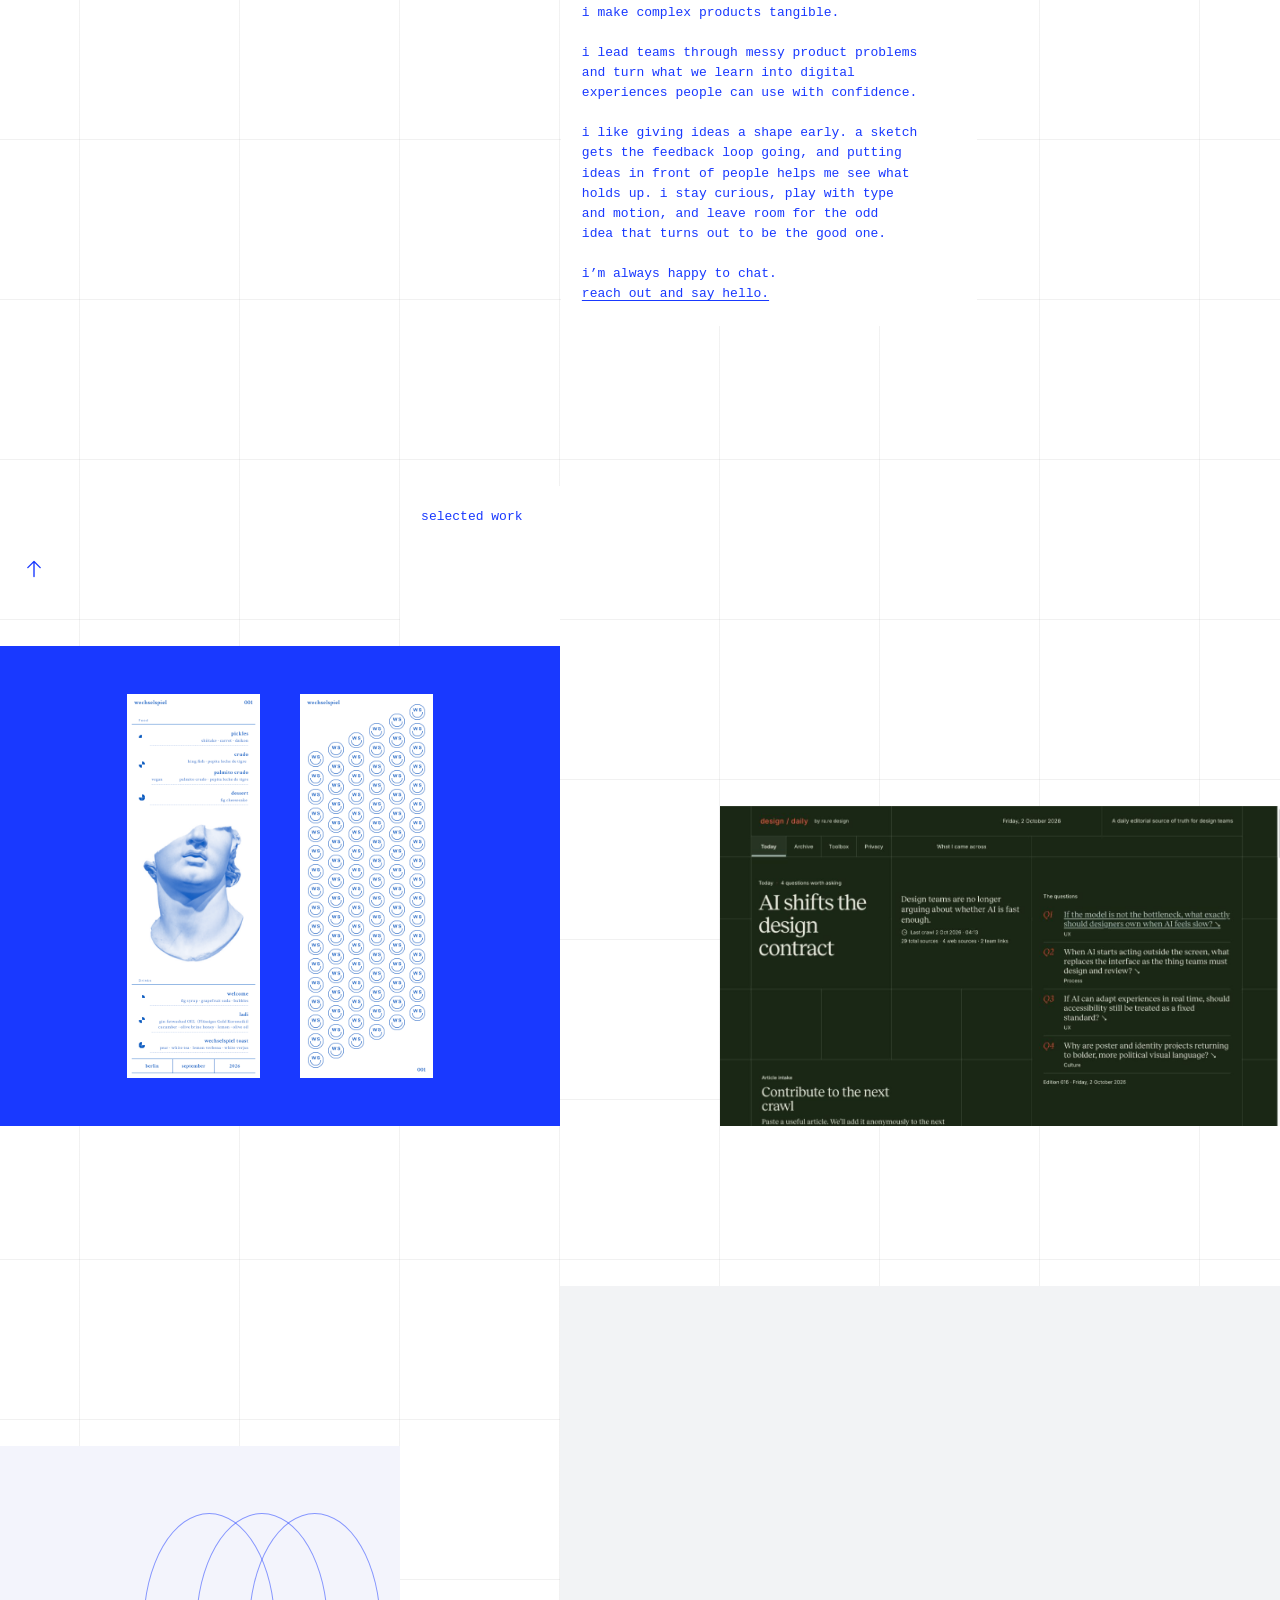
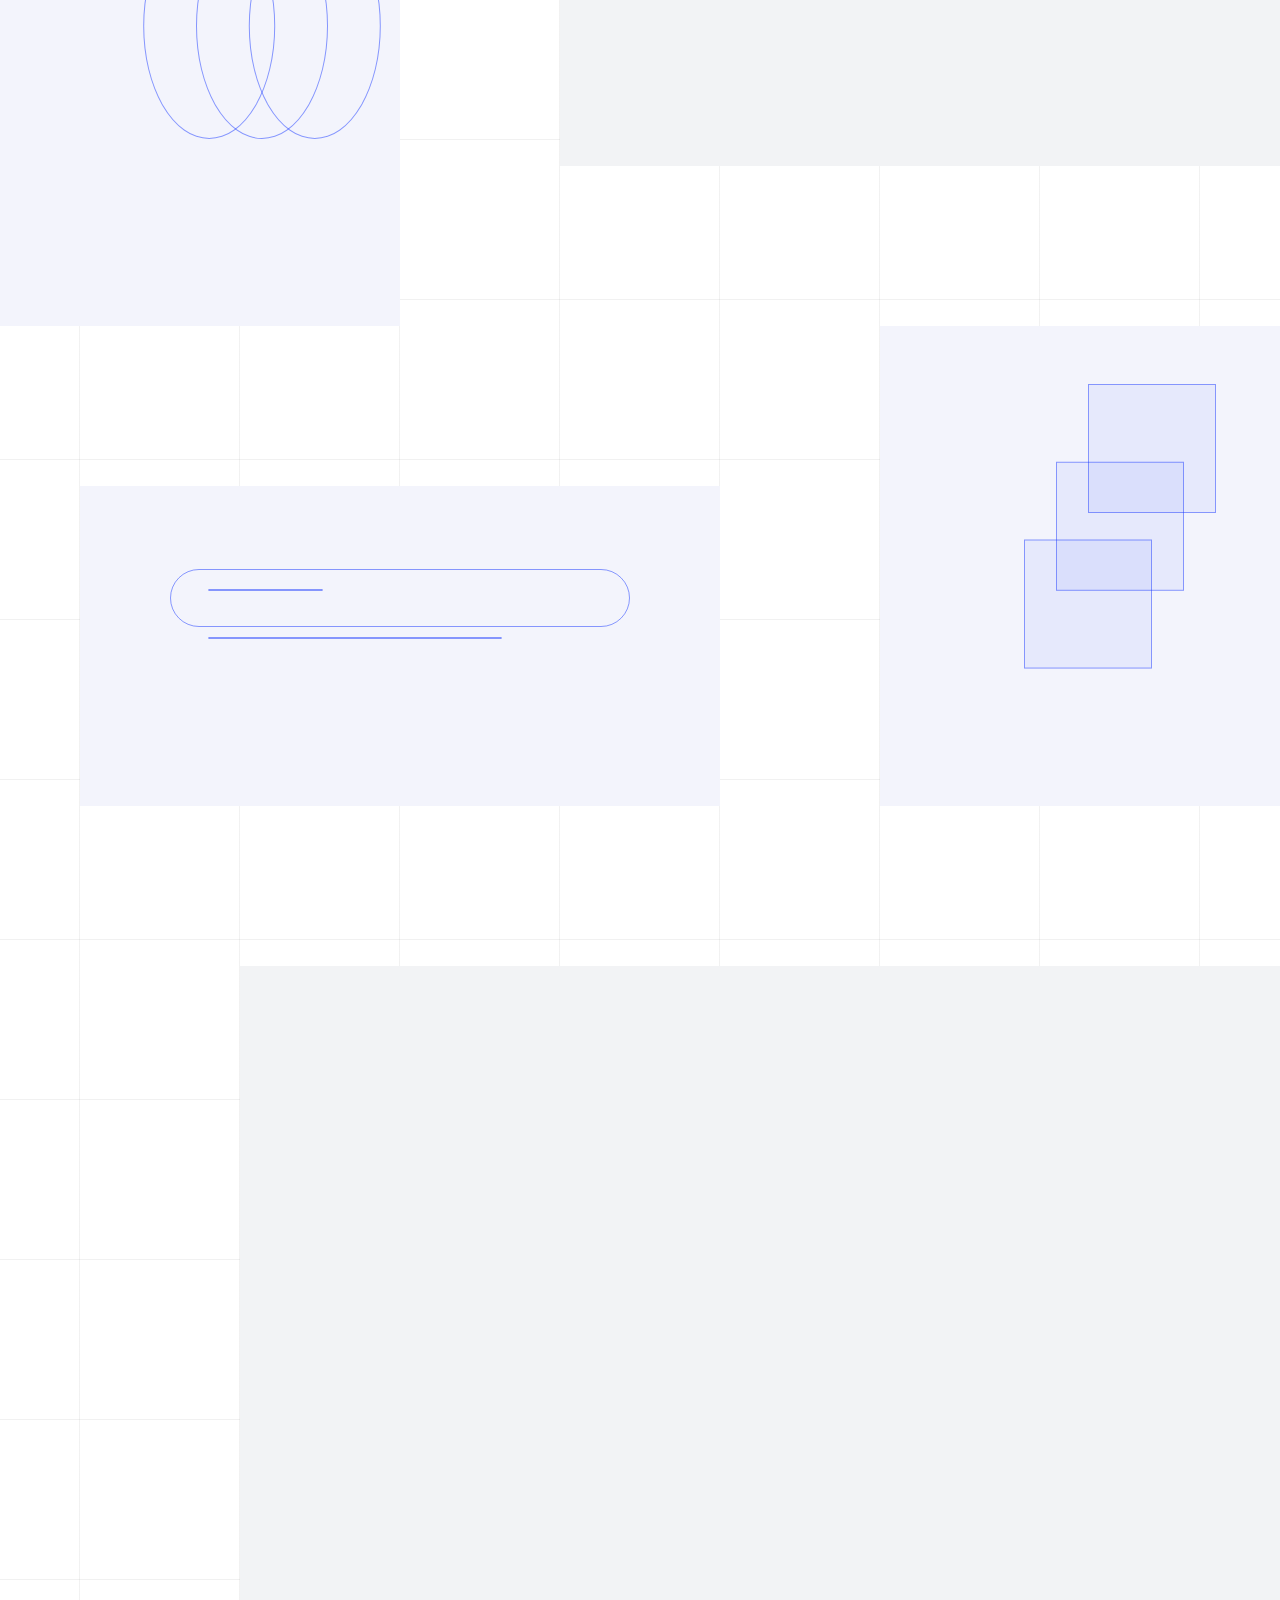
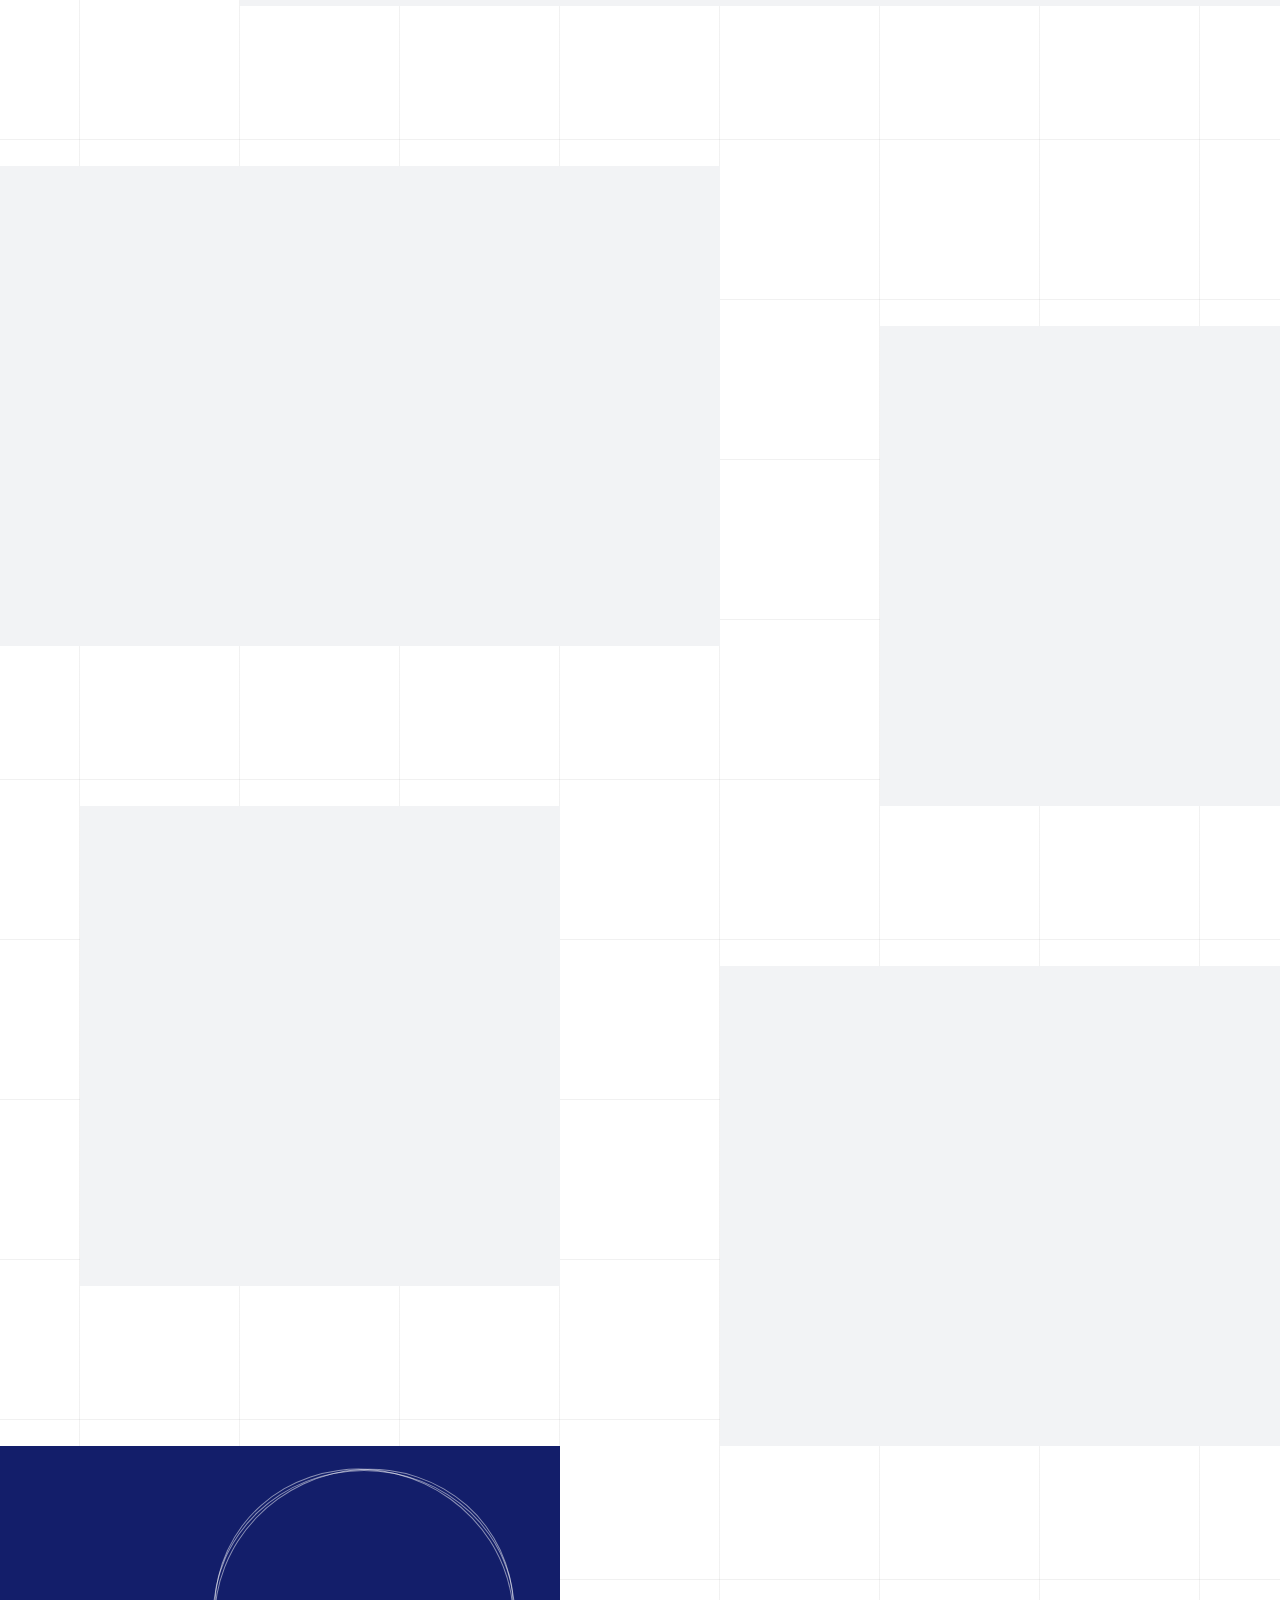
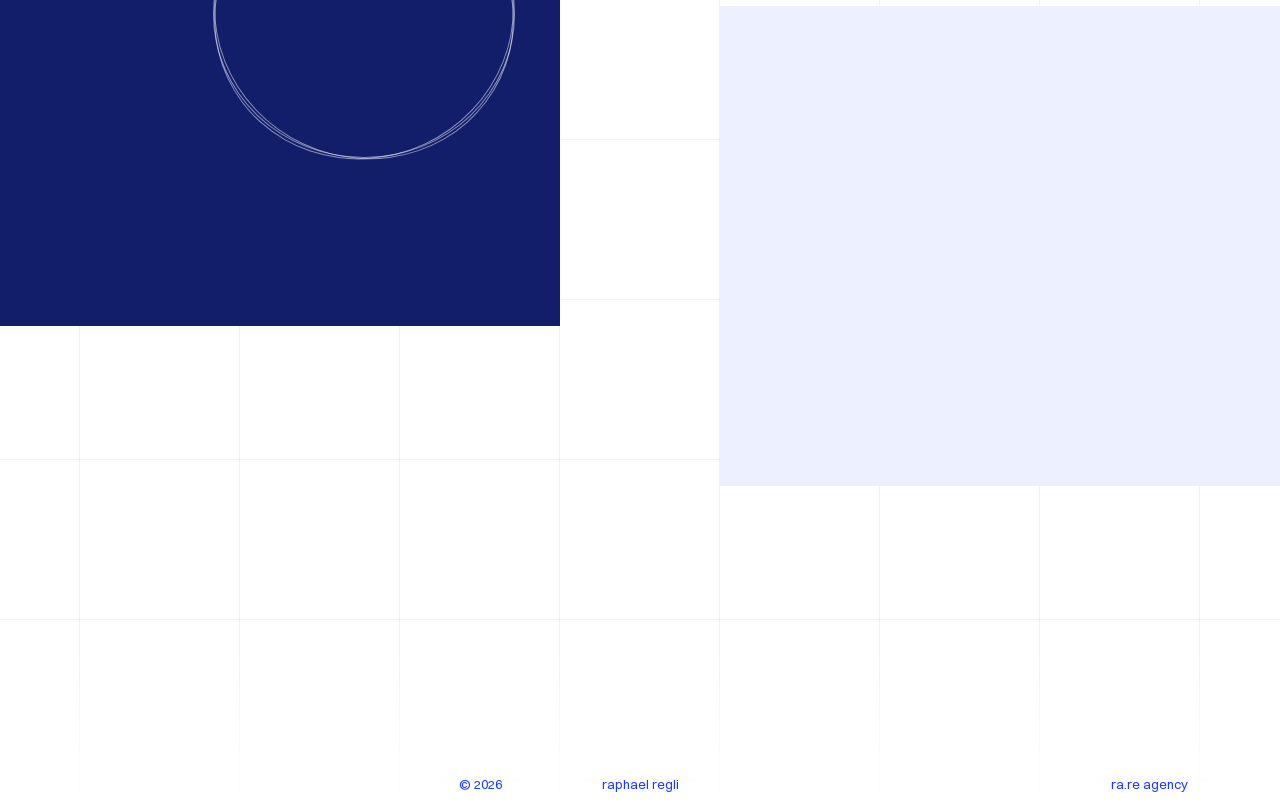
==== commit a61b2965: "Refine About and Selected Work layout" ====
--- a/docs/index.html
+++ b/docs/index.html
@@ -8,11 +8,11 @@
 <link rel="stylesheet" href="./variants.css?v=63">
 <script defer src="./type-preview.js?v=2"></script>
 <script defer src="./dot-studies.js?v=11"></script>
-<script defer src="./ribbon.js?v=106"></script>
+<script defer src="./ribbon.js?v=108"></script>
 <script defer src="./menu-preview.js?v=15"></script>
 <link rel="stylesheet" href="./menu-trials.css?v=1">
 <link rel="stylesheet" href="./content.css?v=2">
-<link rel="stylesheet" href="./catalog.css?v=20">
+<link rel="stylesheet" href="./catalog.css?v=23">
 </head>
 <body class="ribbon-page">
 <main id="top">
@@ -74,7 +74,7 @@
       <p>Swiss-born, Berlin-based.<br>I make complex products tangible.</p>
       <p>I lead teams through messy product problems and turn what we learn into digital experiences people can use with confidence.</p>
       <p>I like giving ideas a shape early. A sketch gets the feedback loop going, and putting ideas in front of people helps me see what holds up. I stay curious, play with type and motion, and leave room for the odd idea that turns out to be the good one.</p>
-      <p>I’m always happy to chat. <a href="mailto:hello@ra-re.agency">Reach out and say hello.</a></p>
+      <p>I’m always happy to chat.<br><a href="mailto:hello@ra-re.agency">Reach out and say hello.</a></p>
     </section>
   </div>
 <div class="project-index catalog" id="more-work">
--- a/docs/catalog.css
+++ b/docs/catalog.css
@@ -35,7 +35,7 @@
 }
 
 .work-index > .catalog {
-  padding: 0 0 var(--module-size);
+  padding: var(--module-size) 0;
 }
 
 .catalog .project-group {
@@ -47,9 +47,10 @@
   min-height: var(--module-size);
   display: flex;
   align-items: start;
-  width: calc(2 * var(--module-size));
+  width: var(--module-size);
   padding: var(--panel-padding);
-  margin: 0 0 0 var(--grid-offset);
+  margin: 0;
+  margin-inline-start: calc(var(--grid-offset) + 2 * var(--module-size));
   background: white;
   scroll-margin-top: 64px;
 }
@@ -179,7 +180,7 @@
 @media (min-width: 1600px) {
   .work-intro .about-panel { grid-column: 8 / -2; }
   .catalog .project-group > h2 {
-    margin-inline-start: calc(var(--grid-offset) + 4 * var(--module-size));
+    margin-inline-start: calc(var(--grid-offset) + 6 * var(--module-size));
   }
   #wechselspiel { --columns: 1 / 9; --rows: 1 / 6; }
   #design-daily { --columns: 10 / 18; --rows: 3 / 6; }
@@ -210,6 +211,7 @@
 
   .catalog .project-group > h2 {
     width: calc(4 * var(--module-size));
+    margin-inline-start: var(--grid-offset);
     padding-block: 0;
     align-items: center;
   }
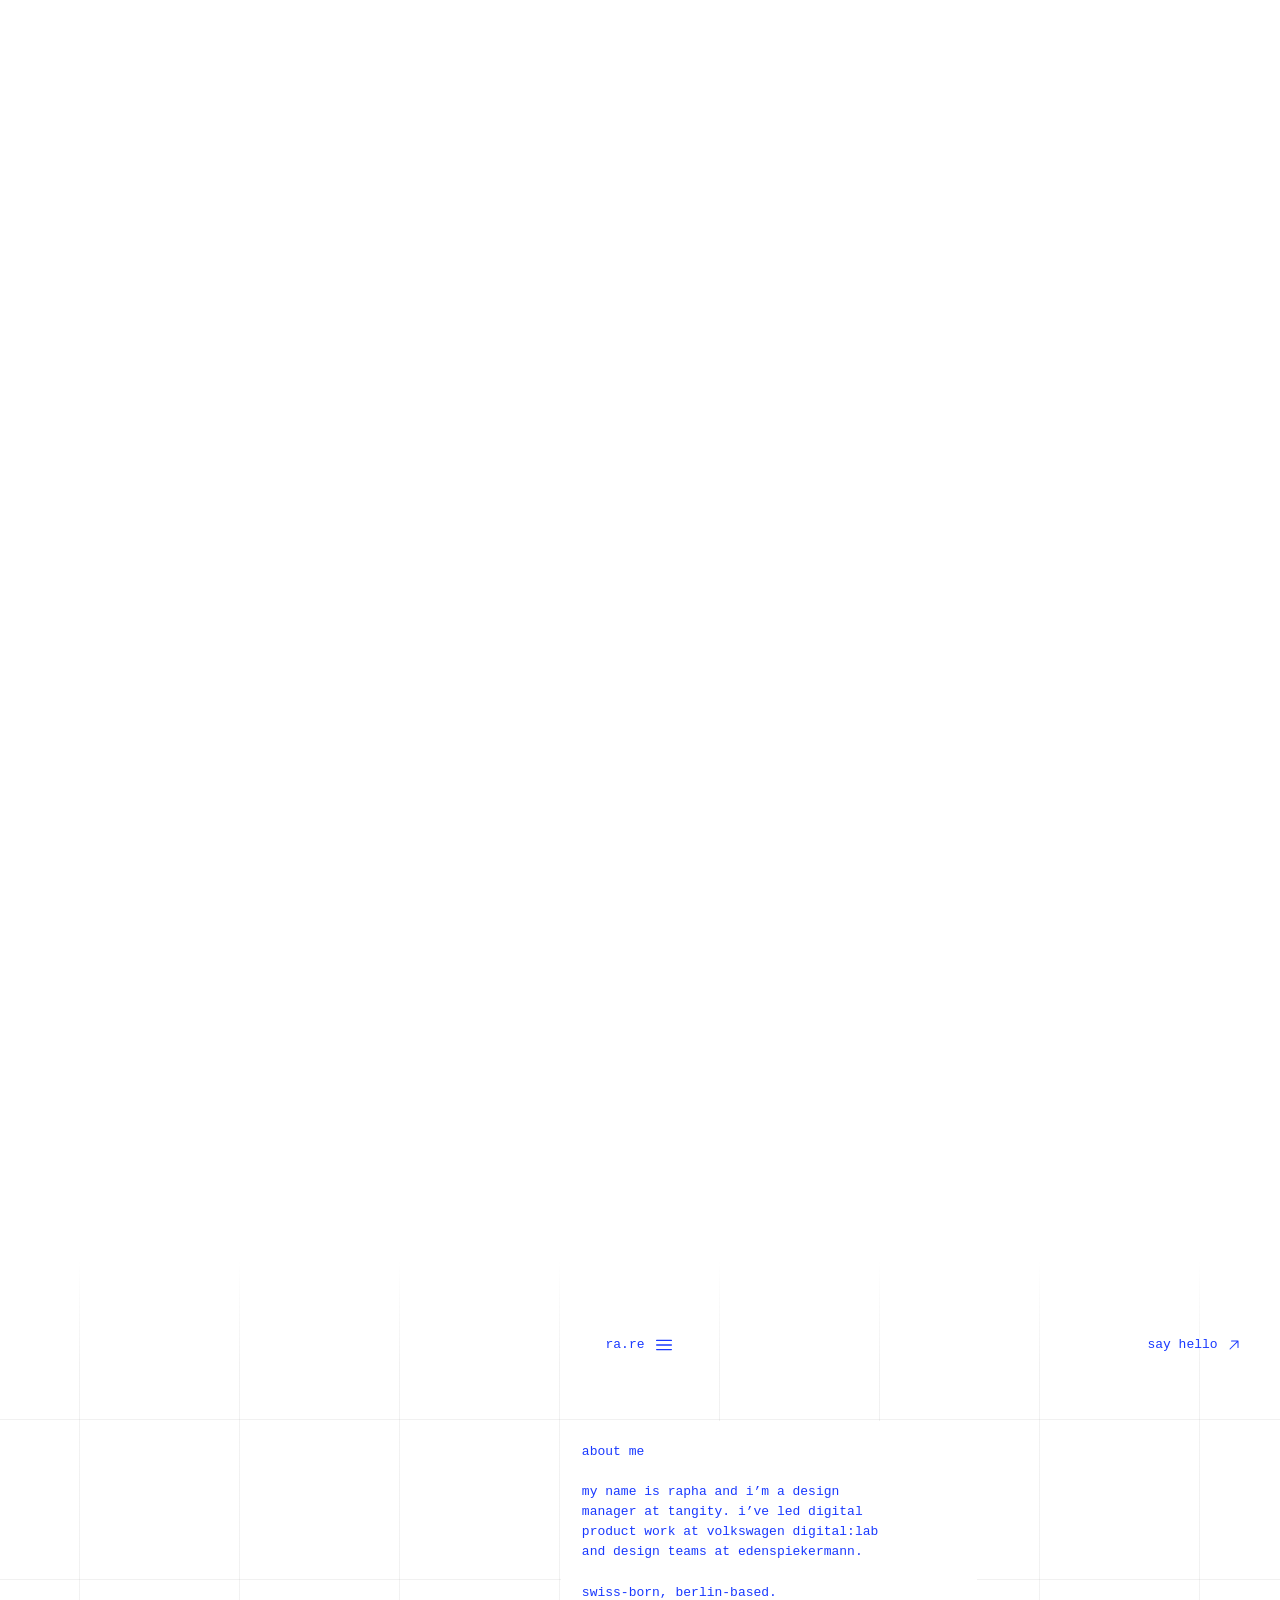
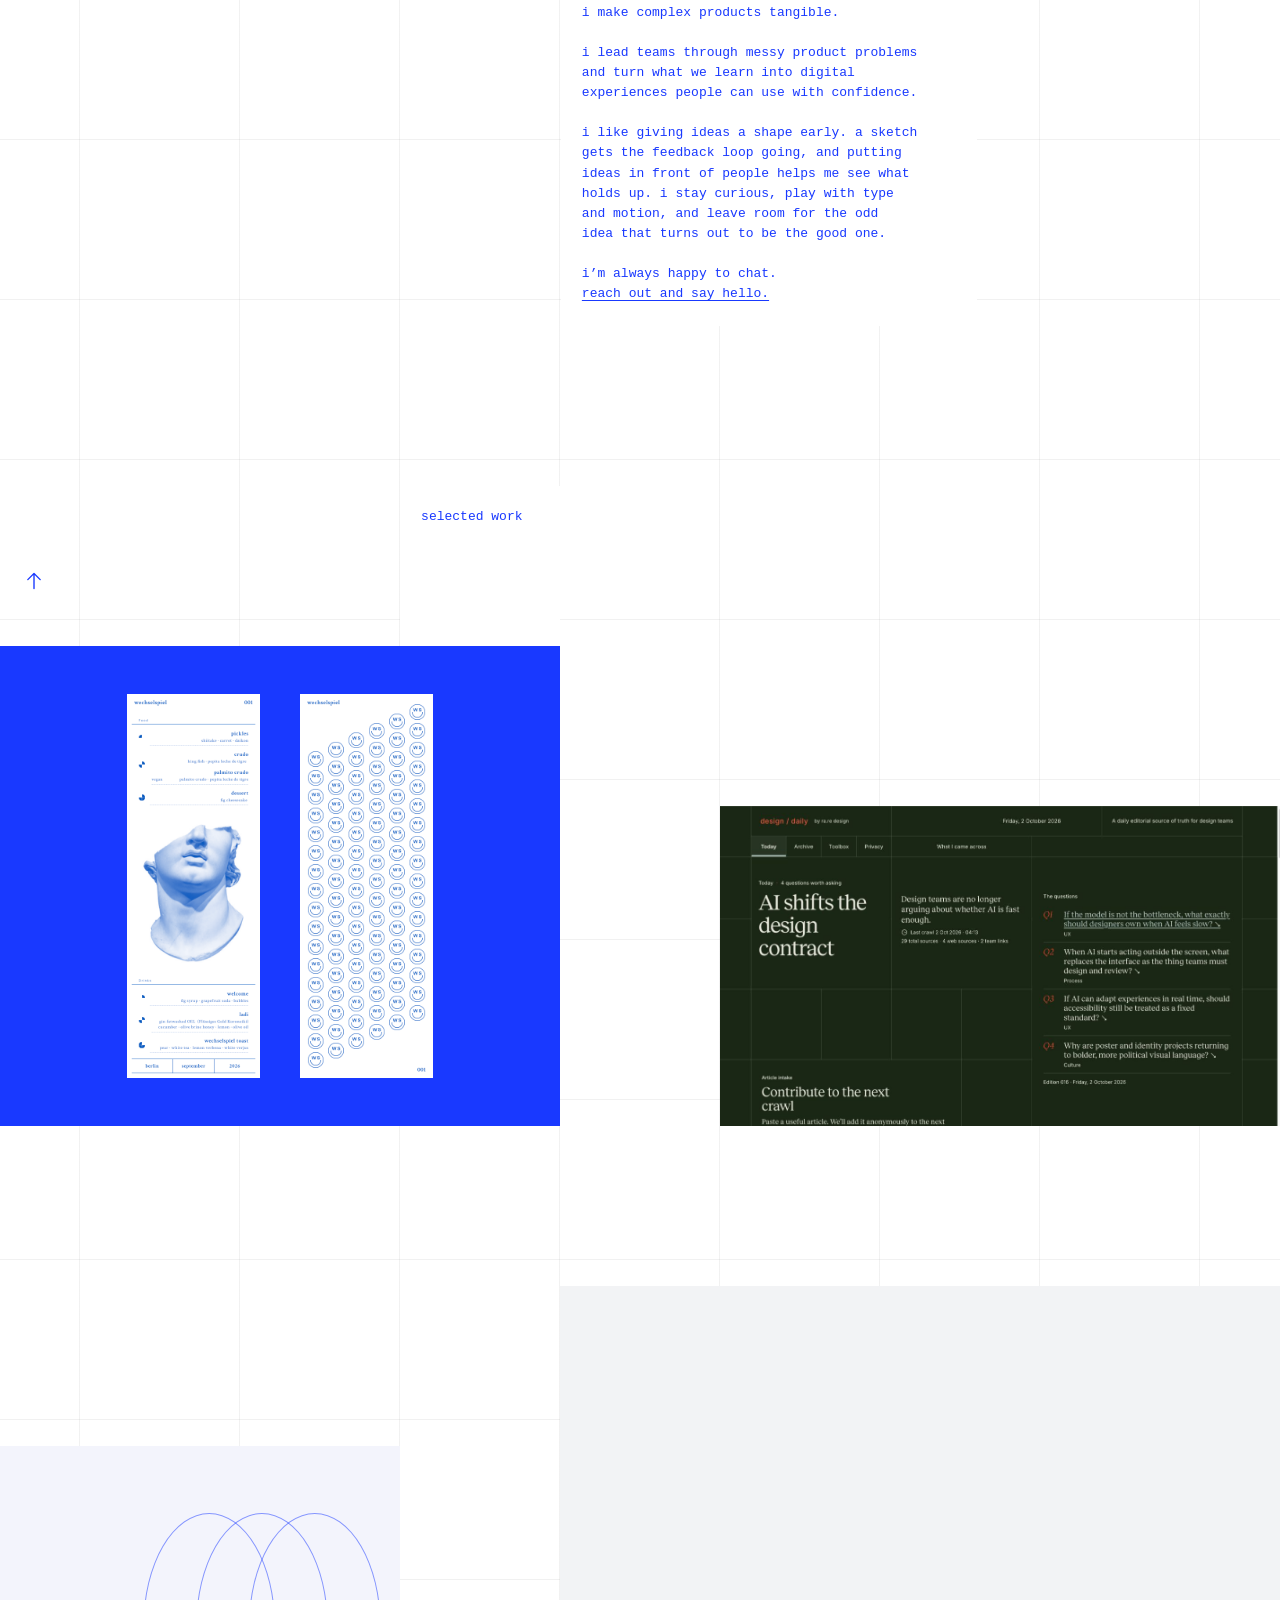
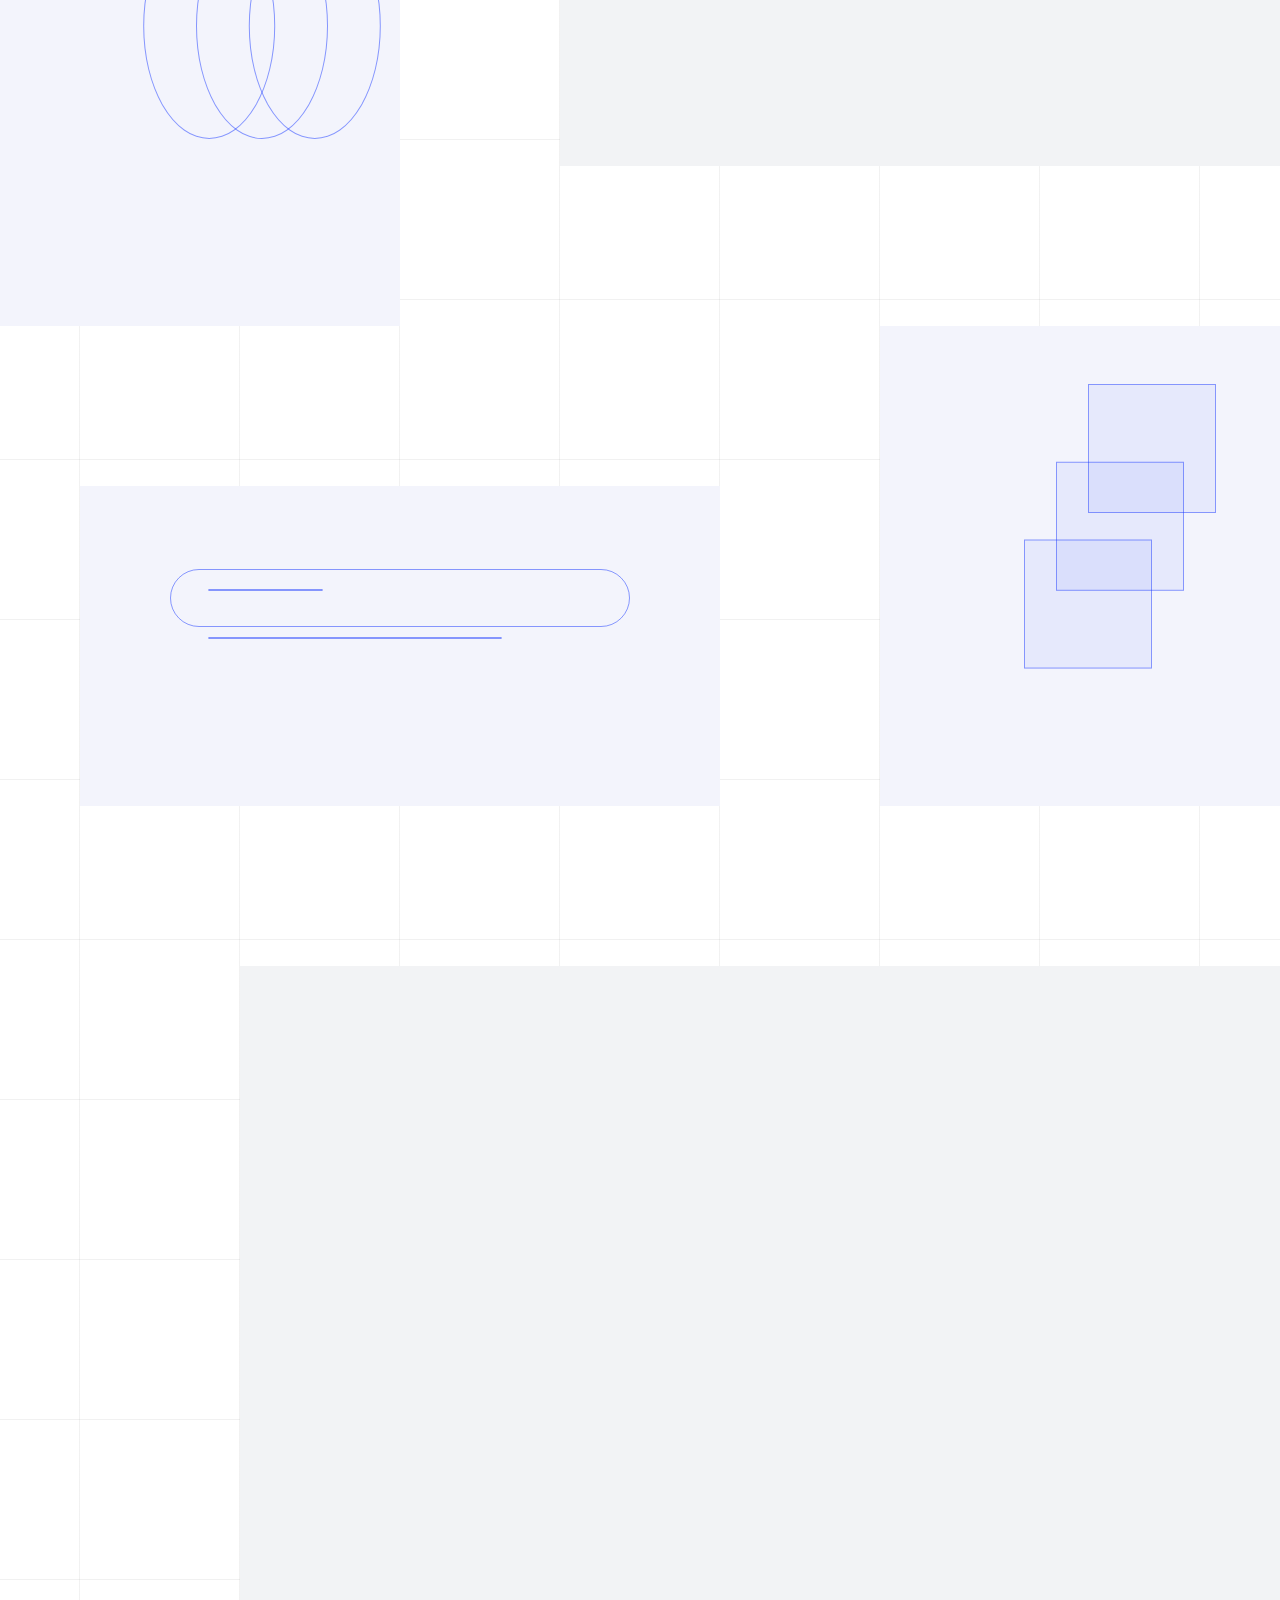
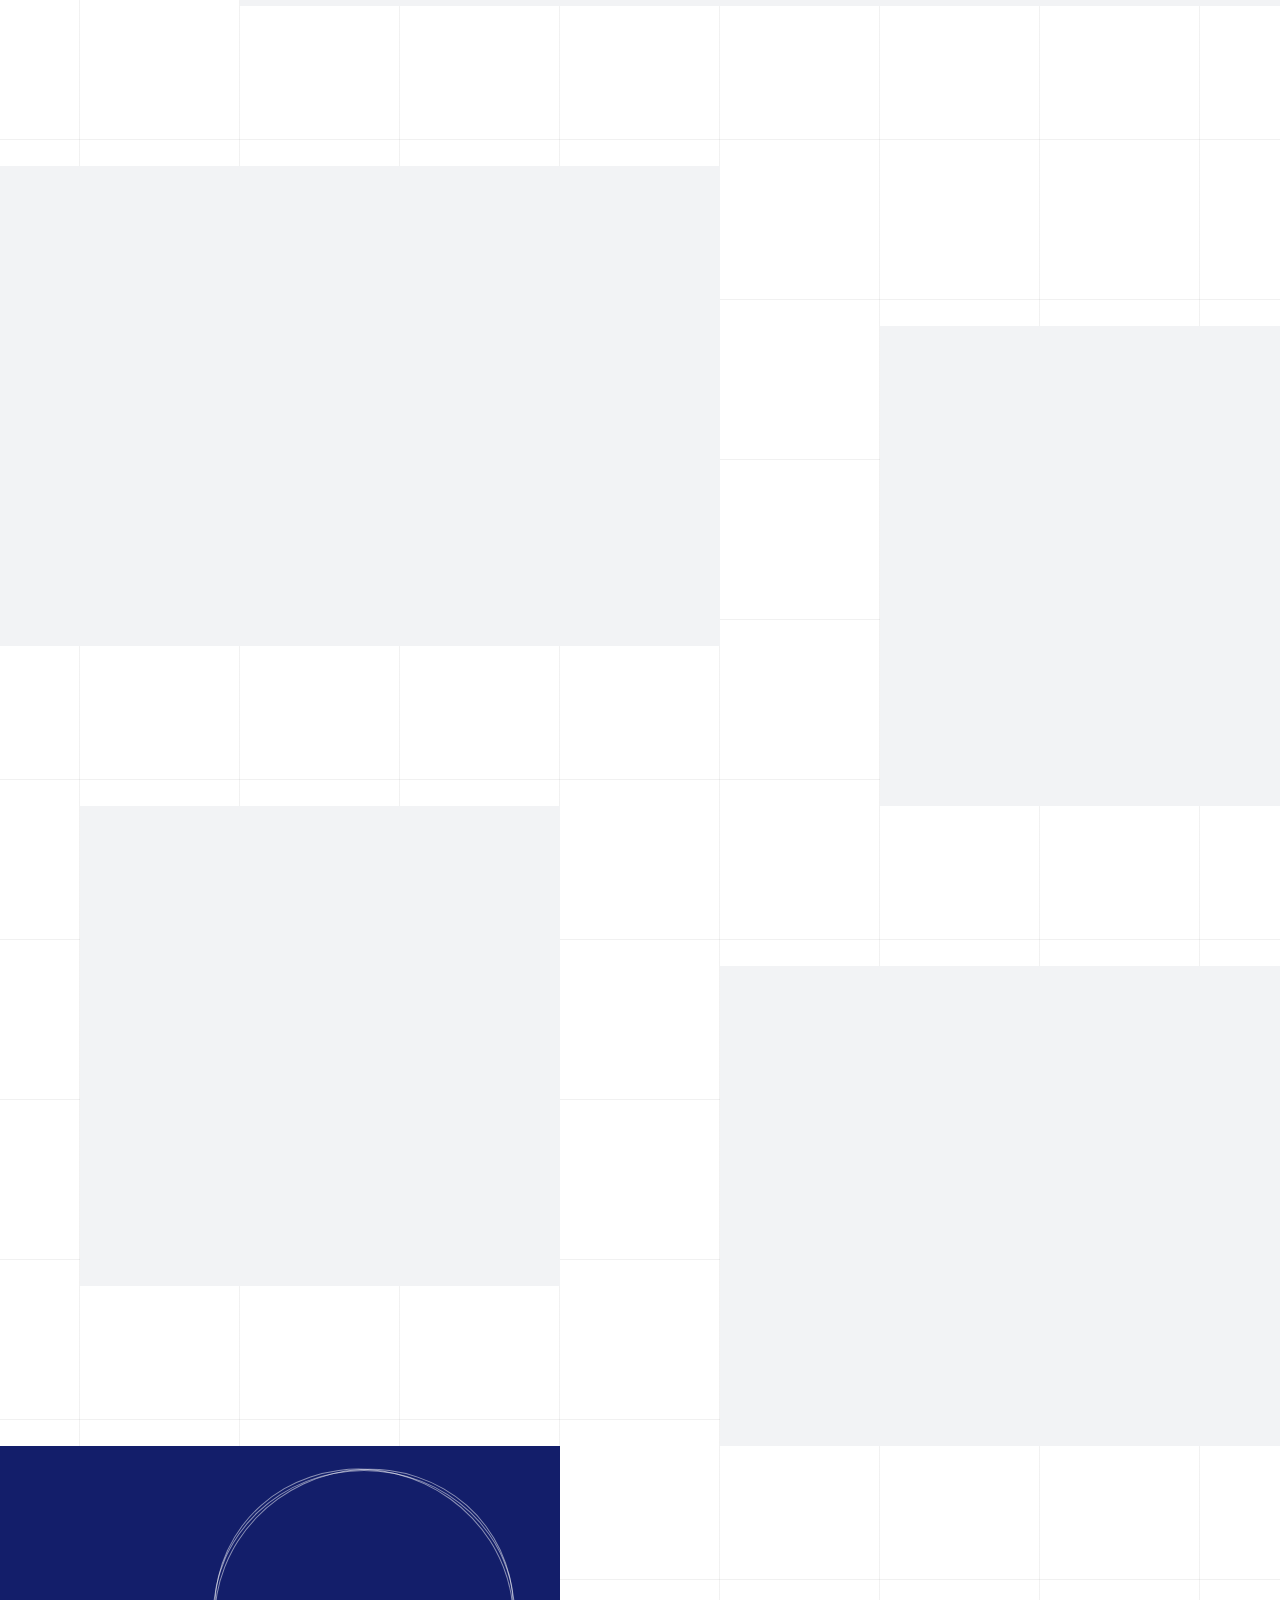
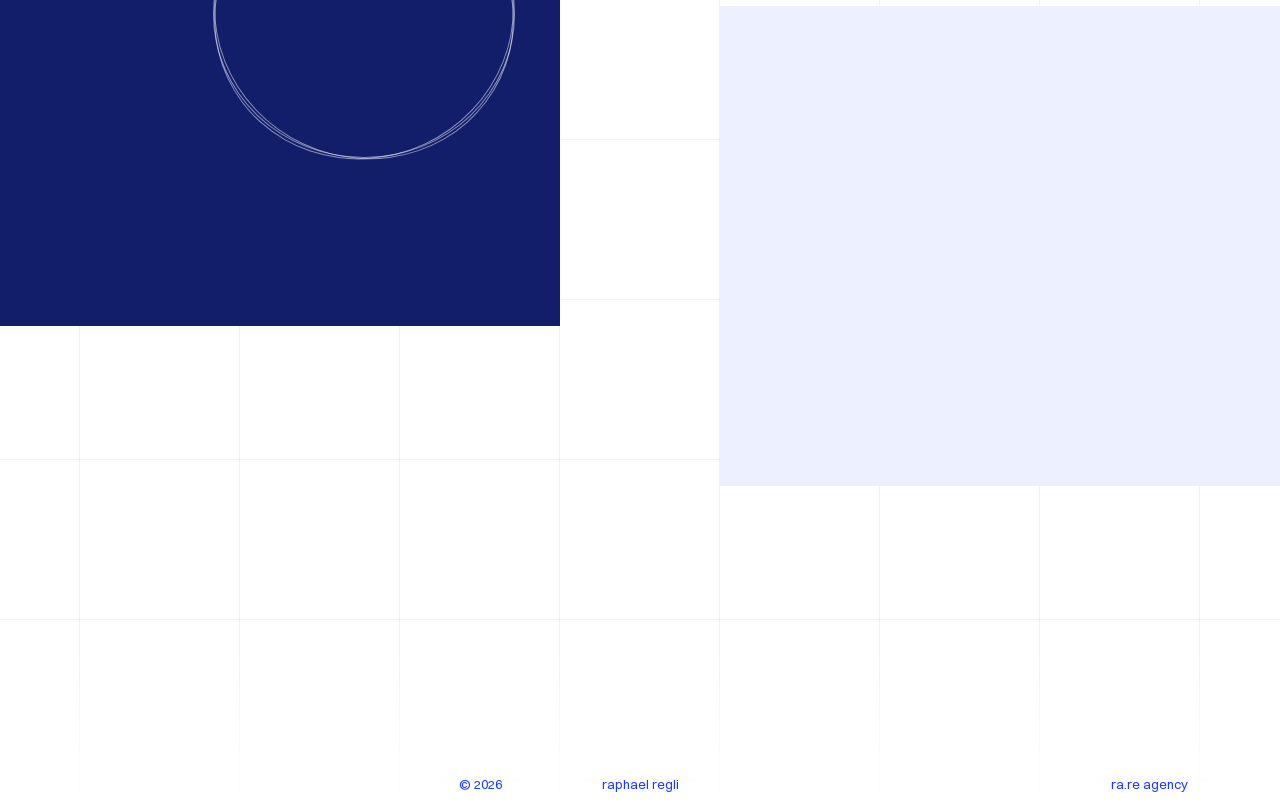
==== commit 4b35cb14: "Align the homepage contact link to the viewport edge" ====
--- a/docs/index.html
+++ b/docs/index.html
@@ -5,7 +5,7 @@
 <meta name="viewport" content="width=device-width, initial-scale=1">
 <title>raphael regli · digital product design</title>
 <meta name="description" content="Raphael Regli, digital product design and design leadership.">
-<link rel="stylesheet" href="./variants.css?v=63">
+<link rel="stylesheet" href="./variants.css?v=67">
 <script defer src="./type-preview.js?v=2"></script>
 <script defer src="./dot-studies.js?v=11"></script>
 <script defer src="./ribbon.js?v=108"></script>
--- a/docs/variants.css
+++ b/docs/variants.css
@@ -115,6 +115,7 @@
   background:transparent;
   font:400 13px/1.4 var(--mono);
 }
+.ribbon-page .hero-menu{width:100%}
 .hero-menu details{z-index:1}
 
 .menu-toggle-icon path {
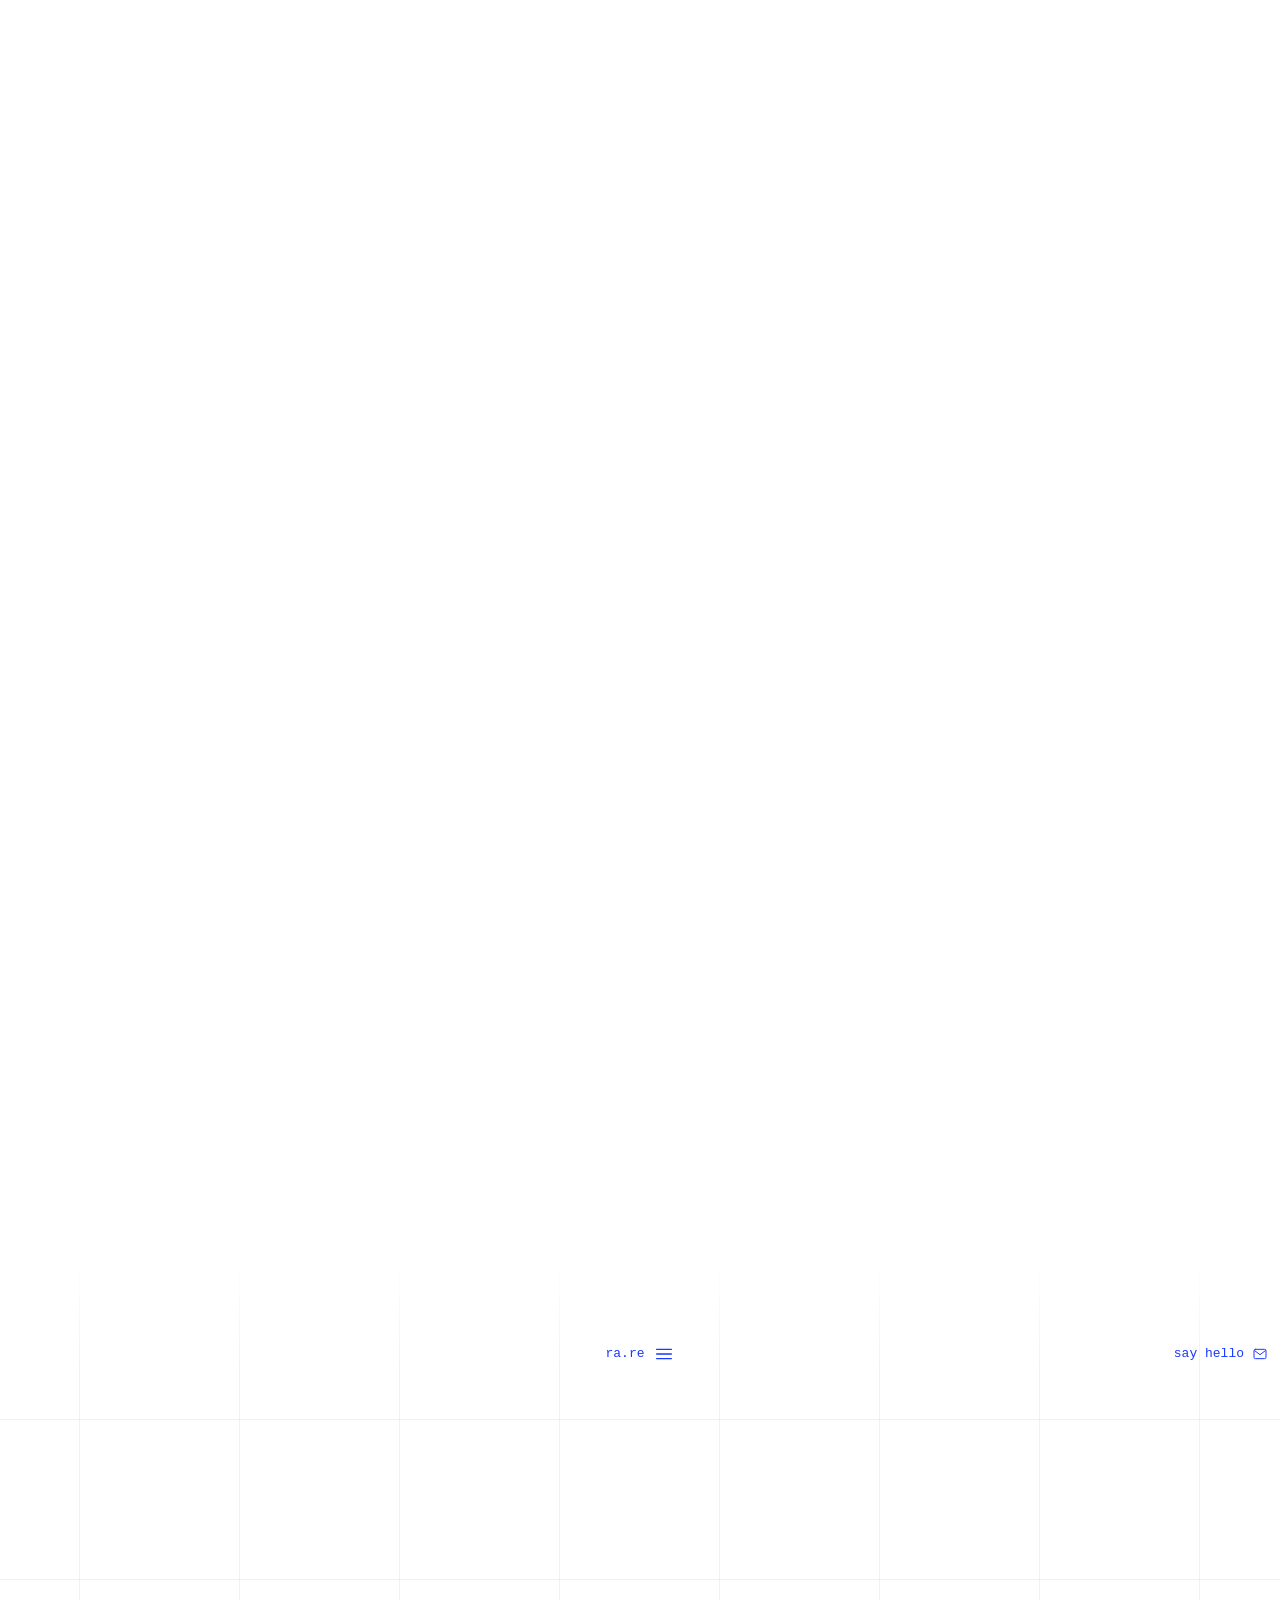
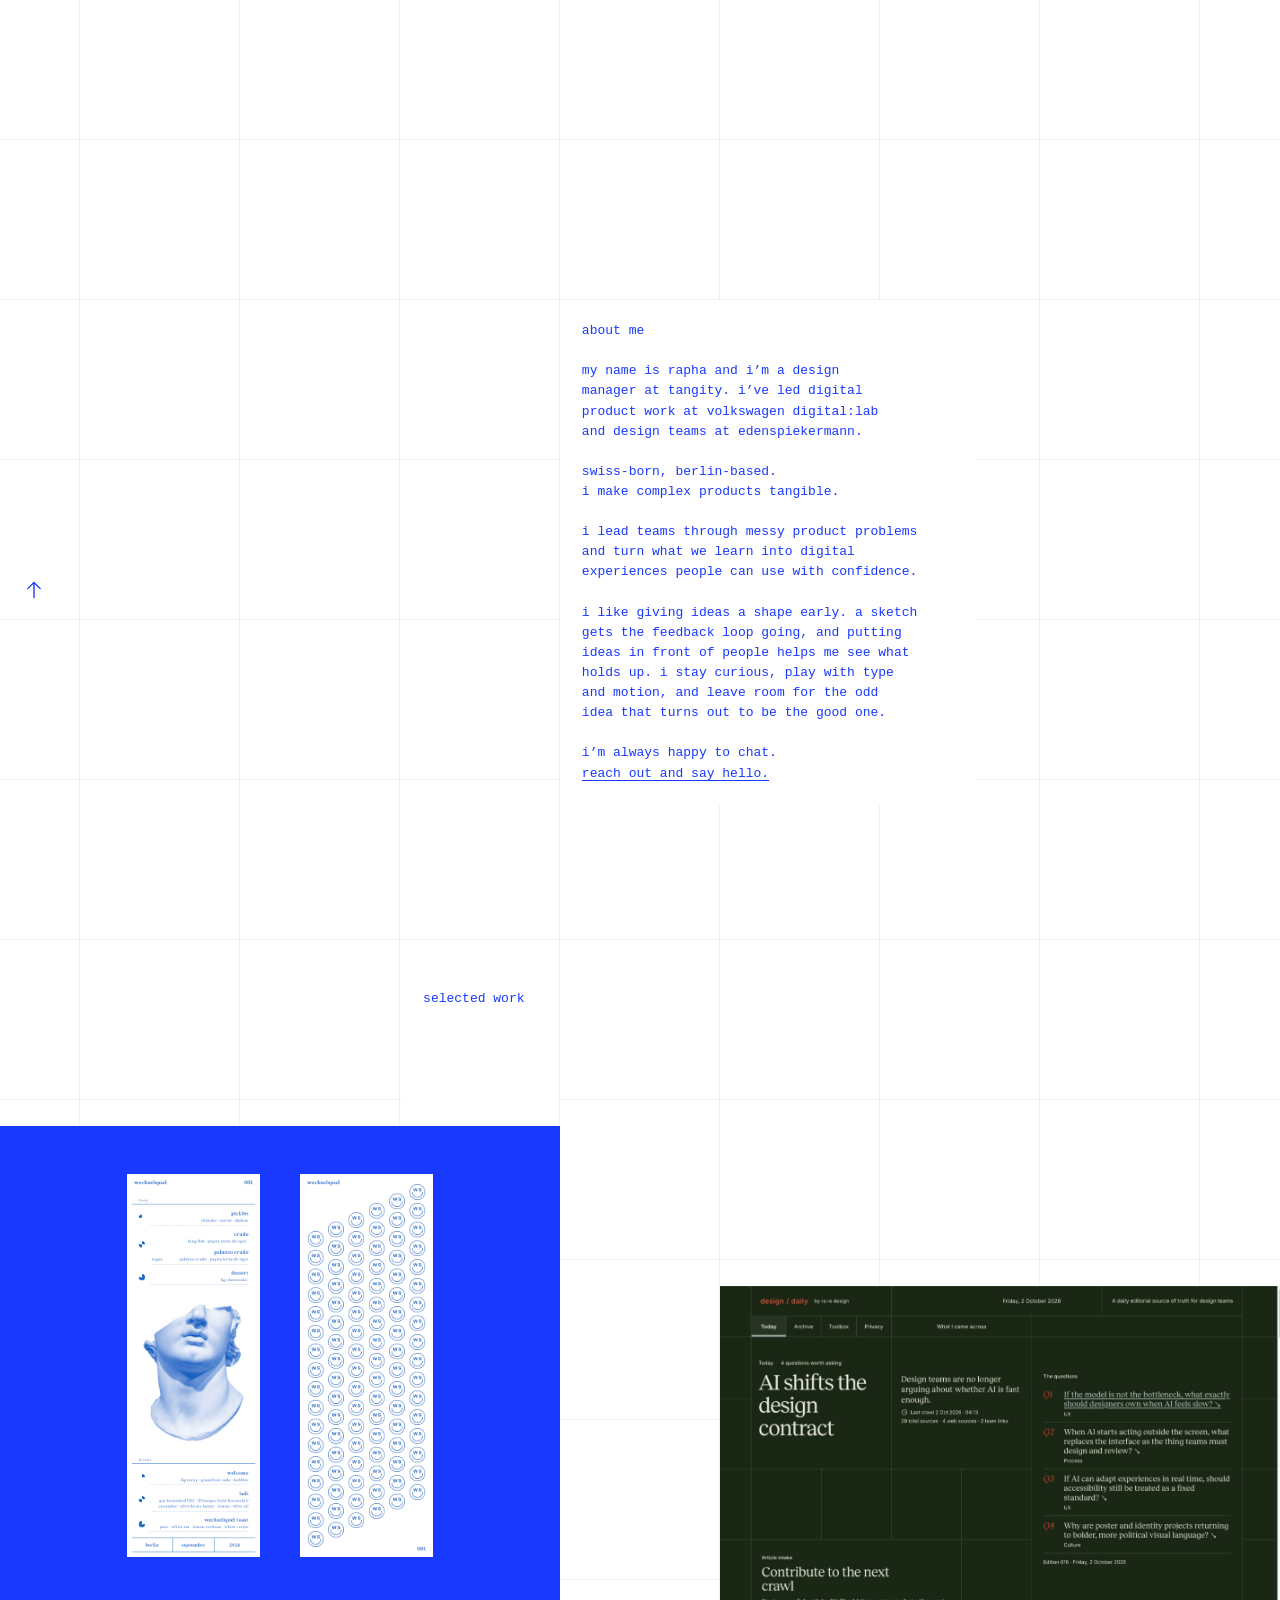
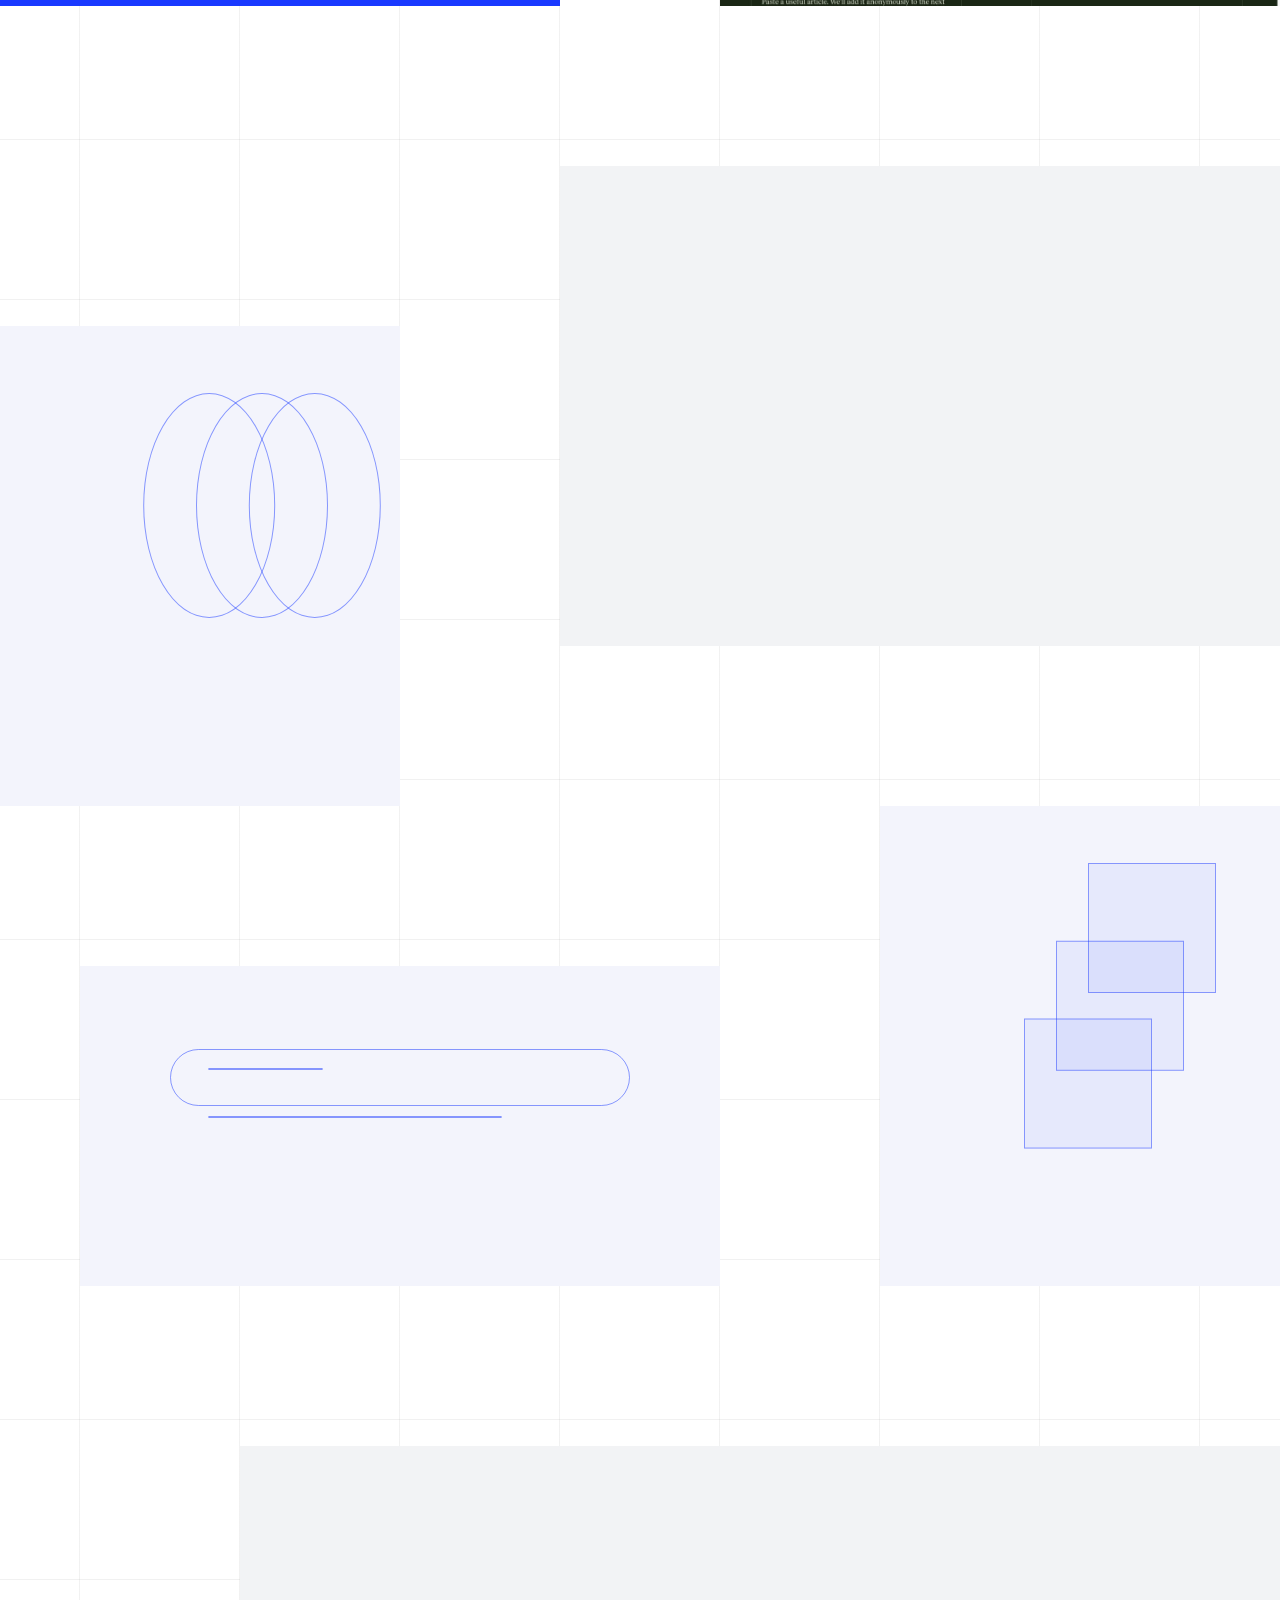
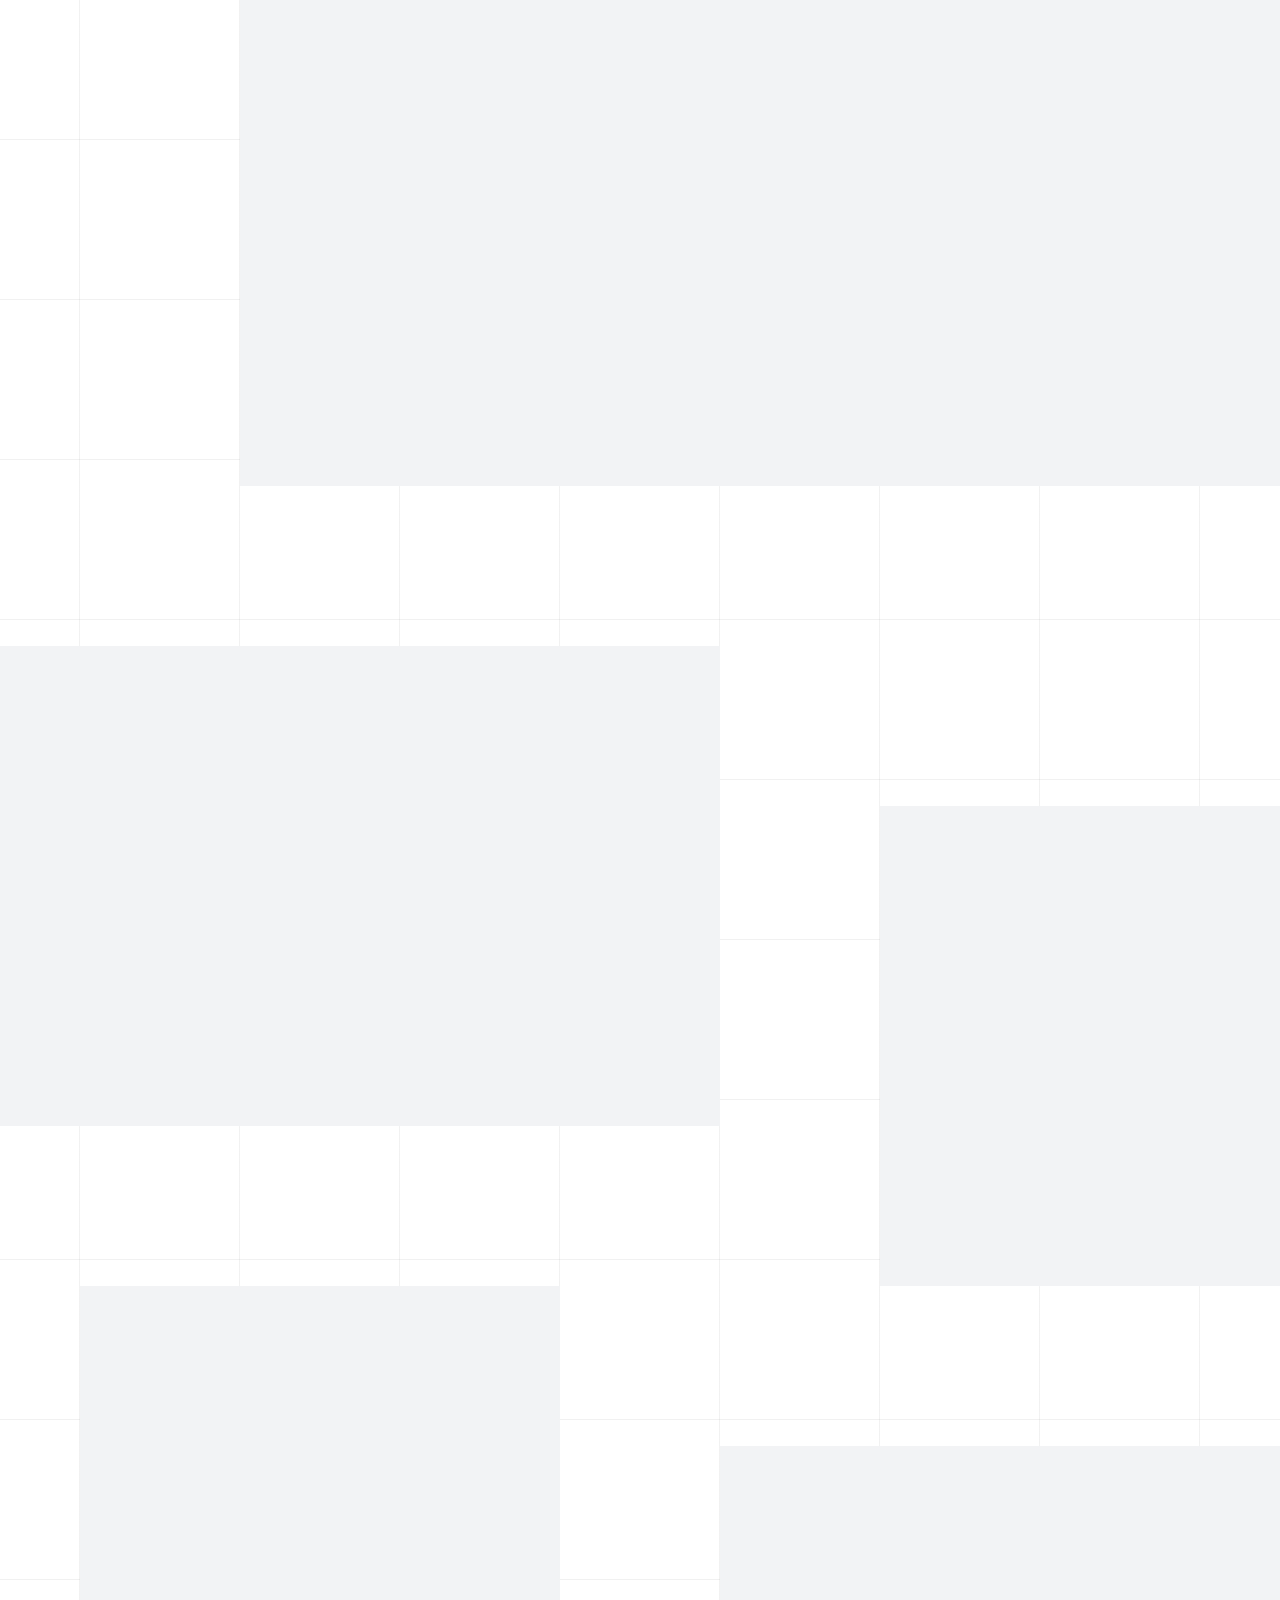
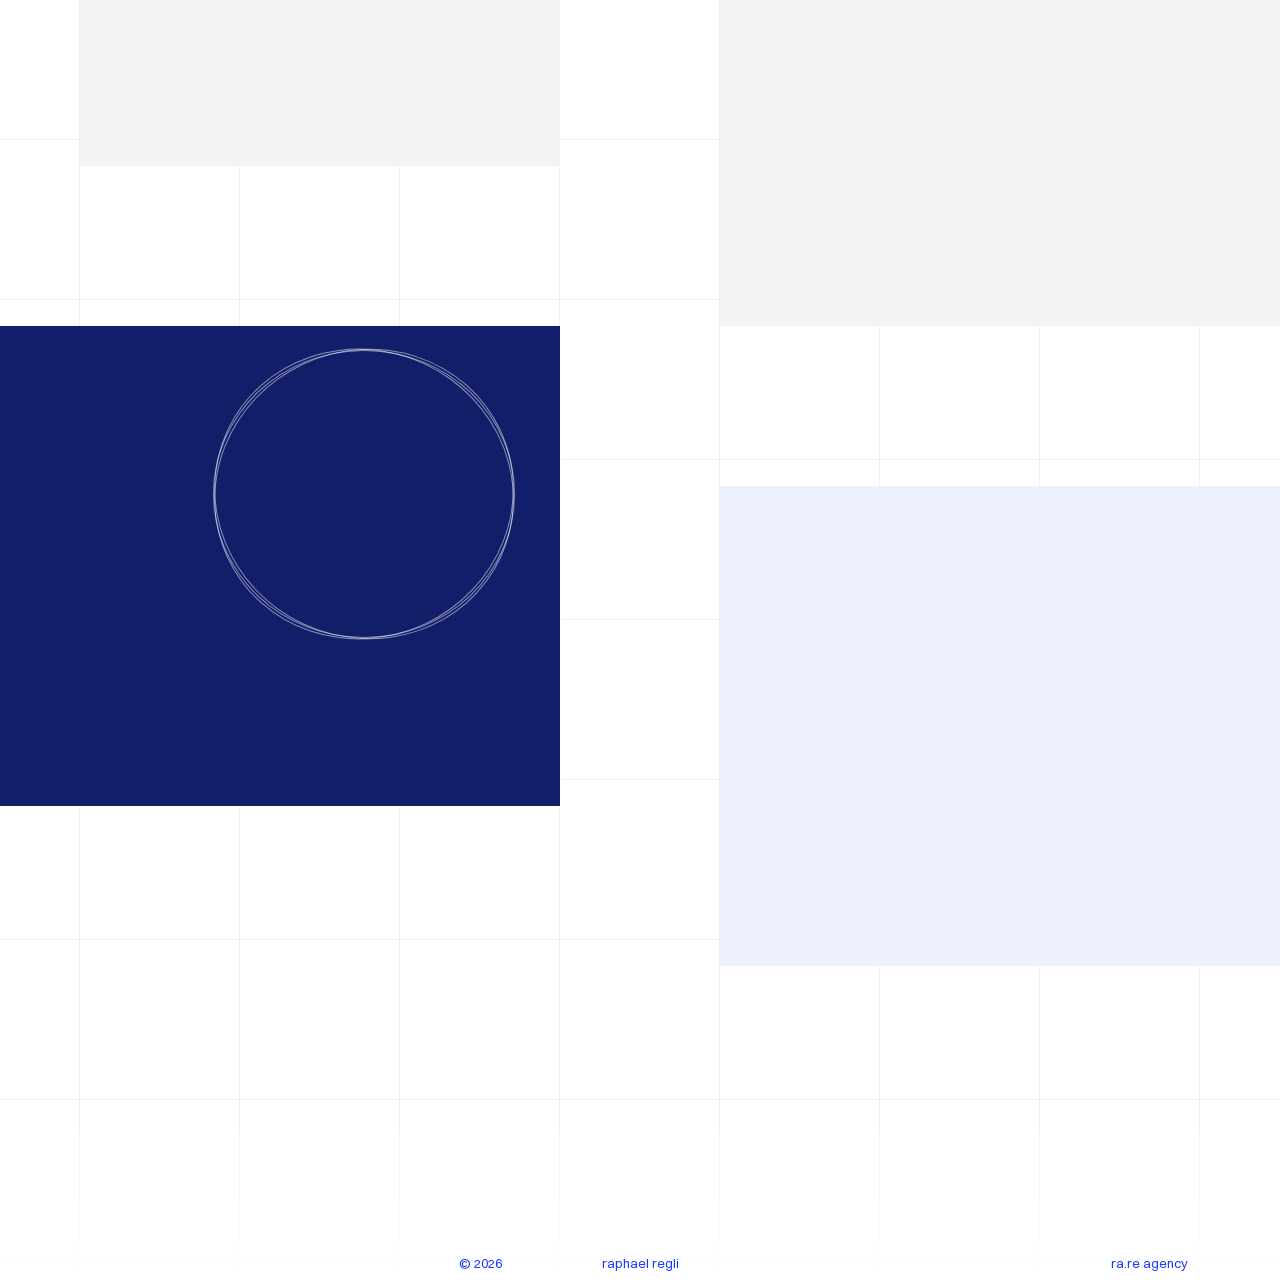
==== commit 3b19959d: "Publish project transitions and preserve the selected work grid" ====
--- a/docs/index.html
+++ b/docs/index.html
@@ -12,7 +12,9 @@
 <script defer src="./menu-preview.js?v=15"></script>
 <link rel="stylesheet" href="./menu-trials.css?v=1">
 <link rel="stylesheet" href="./content.css?v=2">
-<link rel="stylesheet" href="./catalog.css?v=23">
+<link rel="stylesheet" href="./catalog.css?v=24">
+<link rel="stylesheet" href="./project-transition.css">
+<script src="./project-transition.js"></script>
 </head>
 <body class="ribbon-page">
 <main id="top">
@@ -32,7 +34,10 @@
       <a href="#work-title">selected work</a>
     </nav>
   </details>
-  <a class="cta header-contact" href="mailto:hello@ra-re.agency"><span>say hello</span><svg class="cta-icon" aria-hidden="true" focusable="false"><use href="./assets/interface-icons.svg?v=3#arrow-up-right"/></svg></a>
+  <a class="cta header-contact" href="mailto:hello@ra-re.agency">
+    <span>say hello</span>
+    <svg class="cta-icon" viewBox="0 0 24 24" fill="none" stroke="currentColor" stroke-width="1.5" stroke-linecap="round" stroke-linejoin="round" aria-hidden="true" focusable="false"><rect x="3" y="5" width="18" height="14" rx="2"/><path d="m4 7 8 6 8-6"/></svg>
+  </a>
 </header>
 <div class="paper">
 <div class="ribbon-hero">
--- a/docs/catalog.css
+++ b/docs/catalog.css
@@ -51,7 +51,9 @@
   padding: var(--panel-padding);
   margin: 0;
   margin-inline-start: calc(var(--grid-offset) + 2 * var(--module-size));
-  background: white;
+  border: 2px solid transparent;
+  background: white;
+  background-clip: padding-box;
   scroll-margin-top: 64px;
 }
 
--- a/docs/project-transition.css
+++ b/docs/project-transition.css
@@ -0,0 +1,112 @@
+@media (prefers-reduced-motion: no-preference) {
+  @view-transition { navigation: auto; }
+}
+
+html:active-view-transition-type(project-open) {
+  --flight-out: -104vw;
+  --flight-in: 104vw;
+}
+
+html:active-view-transition-type(project-return) {
+  --flight-out: 104vw;
+  --flight-in: -104vw;
+}
+
+html:active-view-transition-type(project-open, project-return)::view-transition-group(*) {
+  animation: none;
+}
+
+html:active-view-transition-type(project-open, project-return)::view-transition-old(root) {
+  display: none;
+}
+
+html:active-view-transition-type(project-open, project-return)::view-transition-new(root) {
+  animation: none;
+}
+
+::view-transition-old(*.outgoing) {
+  animation: fly-out 300ms cubic-bezier(.5, .04, .88, .48) both;
+  animation-delay: var(--stagger, 0ms);
+}
+
+::view-transition-new(*.incoming) {
+  animation: fly-in 530ms cubic-bezier(.16, 1, .28, 1) both;
+  animation-delay: calc(90ms + var(--stagger, 0ms));
+}
+
+::view-transition-old(*.step-1), ::view-transition-new(*.step-1) { --stagger: 34ms; }
+::view-transition-old(*.step-2), ::view-transition-new(*.step-2) { --stagger: 68ms; }
+::view-transition-old(*.step-3), ::view-transition-new(*.step-3) { --stagger: 102ms; }
+
+@keyframes fly-out {
+  to { translate: var(--flight-out) 0; }
+}
+
+@keyframes fly-in {
+  from { translate: var(--flight-in) 0; }
+}
+
+/* Keep the navigation above the content snapshots throughout the flight. */
+html:active-view-transition-type(project-open, project-return) .hero-menu {
+  view-transition-name: portfolio-header;
+}
+
+::view-transition-group(portfolio-header) {
+  z-index: 1;
+}
+
+::view-transition-old(portfolio-header) {
+  display: none;
+}
+
+::view-transition-new(portfolio-header) {
+  animation: none;
+  mix-blend-mode: normal;
+}
+
+.ribbon-page .hero-menu,
+.work-case-page > .hero-menu {
+  background-color: transparent;
+}
+
+/* The first case-study row is already reserved above the introduction. */
+.case-study > .case-back {
+  position: absolute;
+  grid-column: auto;
+  inset-inline-start: calc(var(--grid-offset) + var(--case-inset));
+  inset-block-start: calc(var(--module-size) / 2);
+  translate: 0 -50%;
+  z-index: 1;
+}
+
+.hero-menu > .header-contact {
+  position: fixed;
+  inset-block-start: 8px;
+  inset-inline-end: 12px;
+}
+
+.hero-menu:has(details[open]) > .header-contact {
+  visibility: visible;
+}
+
+html:active-view-transition-type(project-open, project-return) .header-contact {
+  view-transition-name: portfolio-contact;
+}
+
+::view-transition-group(portfolio-contact) {
+  z-index: 2;
+}
+
+::view-transition-old(portfolio-contact) {
+  display: none;
+}
+
+::view-transition-new(portfolio-contact) {
+  animation: none;
+  mix-blend-mode: normal;
+}
+
+/* Keep three rows between the About panel and the ribbon's scroll handoff. */
+.work-intro > .about-panel {
+  margin-block-start: calc(3 * var(--module-size));
+}
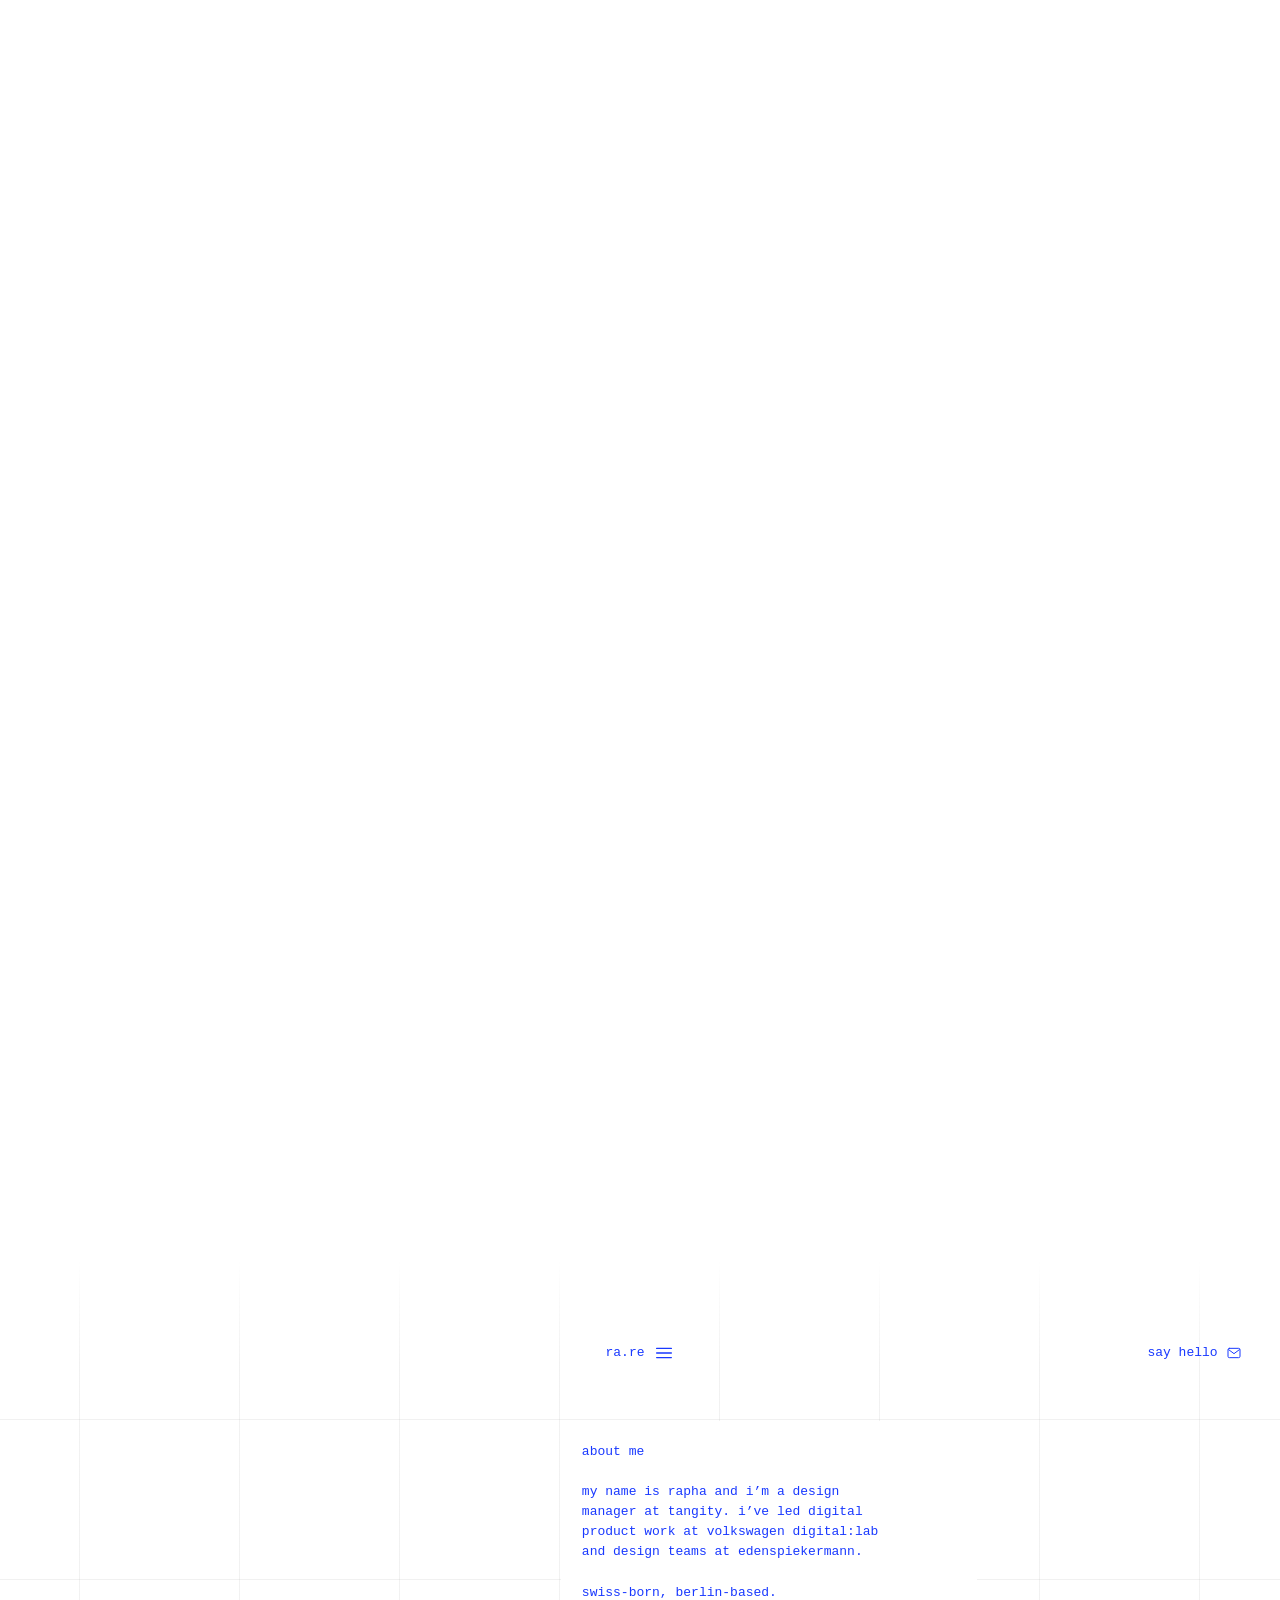
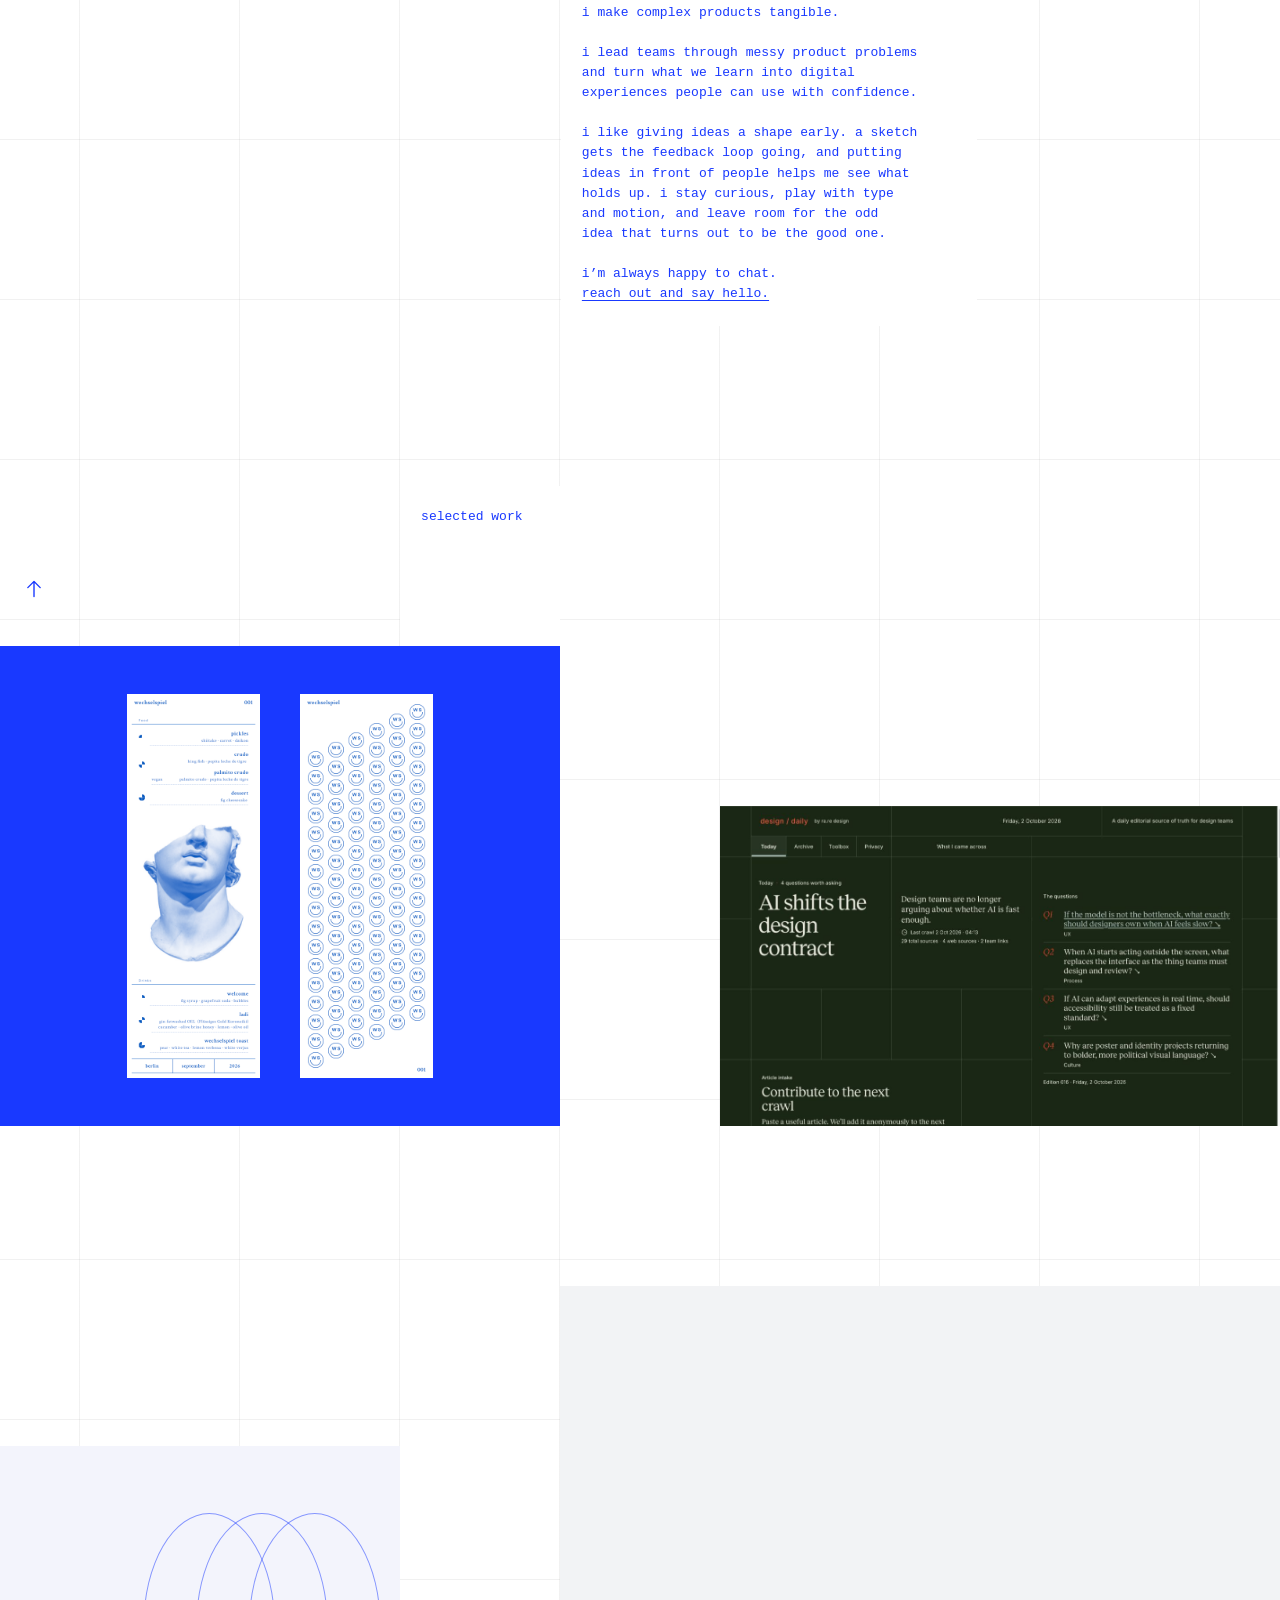
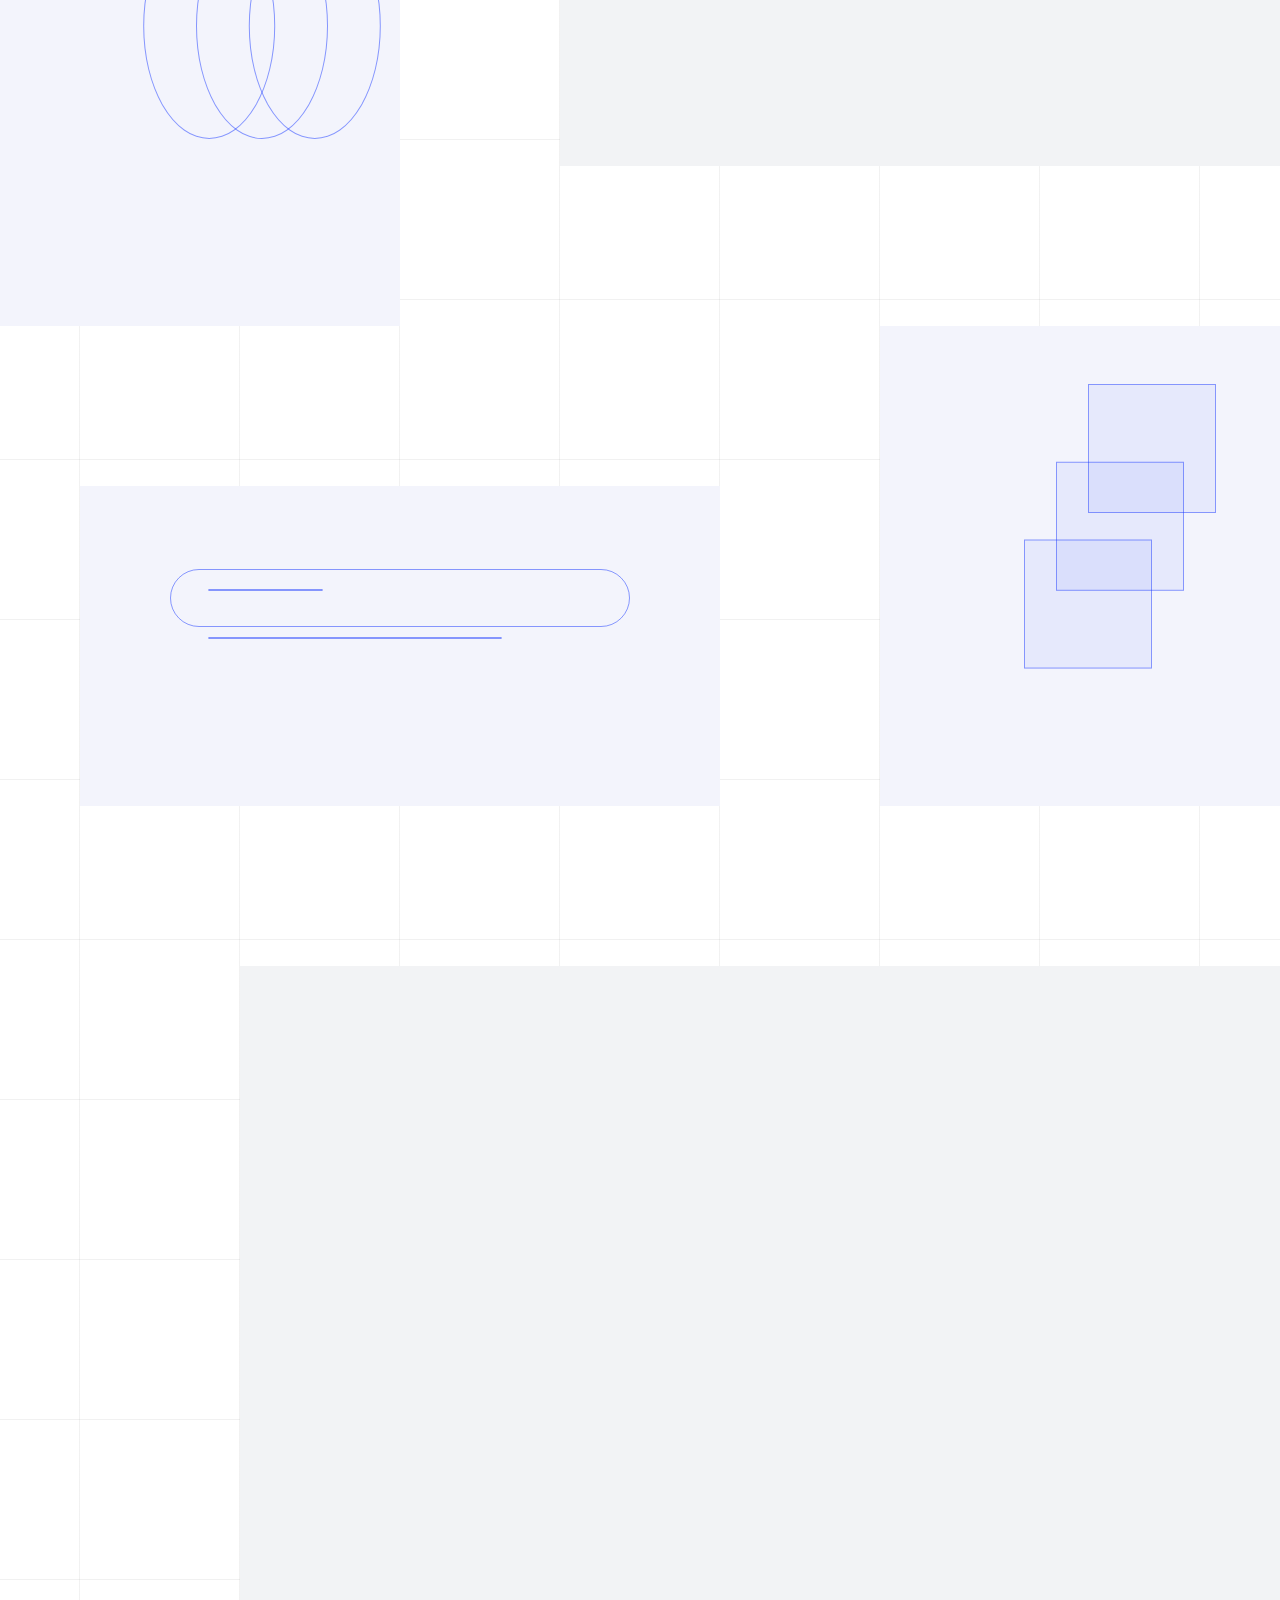
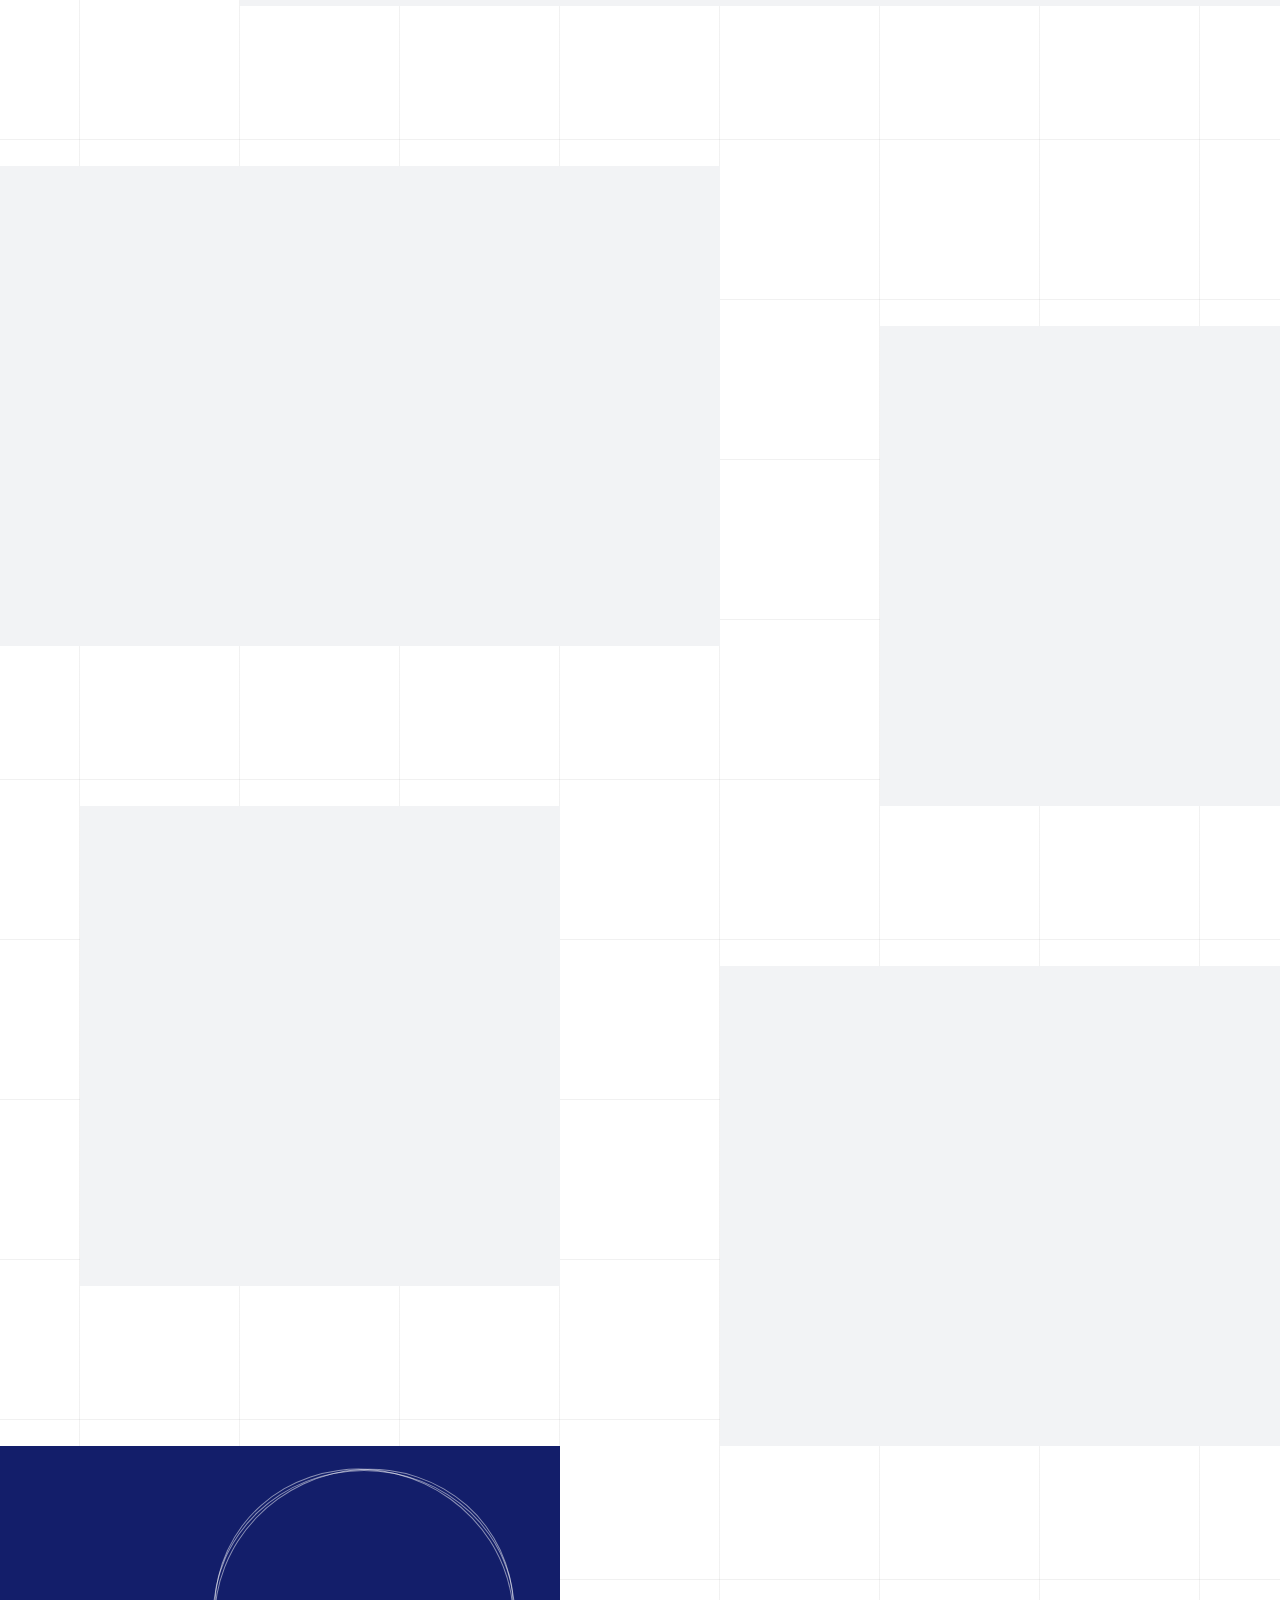
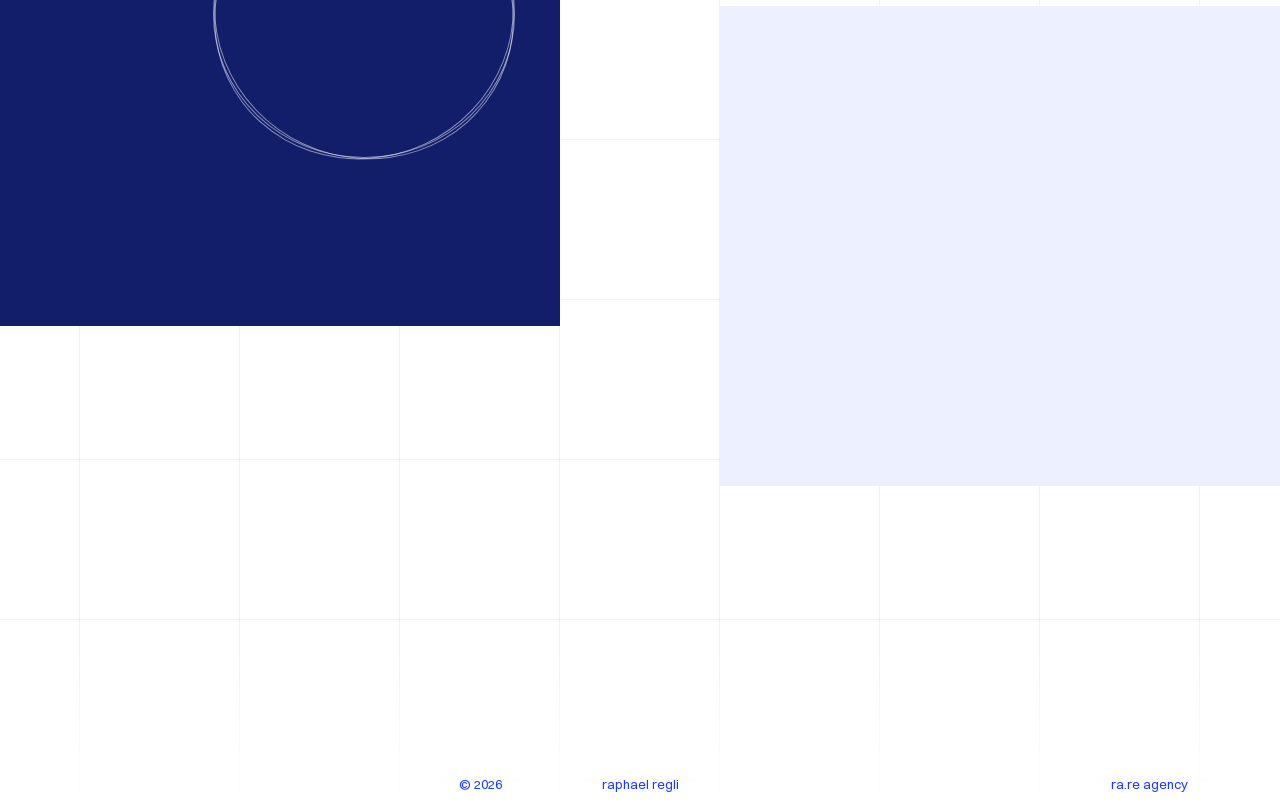
==== commit 0294ed1e: "Save portfolio grid and Montreal type system" ====
--- a/docs/index.html
+++ b/docs/index.html
@@ -1,20 +1,17 @@
 <!doctype html>
-<html lang="en" data-type="editorial">
+<html lang="en">
 <head>
 <meta charset="utf-8">
 <meta name="viewport" content="width=device-width, initial-scale=1">
 <title>raphael regli · digital product design</title>
 <meta name="description" content="Raphael Regli, digital product design and design leadership.">
-<link rel="stylesheet" href="./variants.css?v=67">
-<script defer src="./type-preview.js?v=2"></script>
+<link rel="stylesheet" href="./variants.css?v=69">
 <script defer src="./dot-studies.js?v=11"></script>
-<script defer src="./ribbon.js?v=108"></script>
-<script defer src="./menu-preview.js?v=15"></script>
+<script defer src="./ribbon.js?v=107"></script>
+<script defer src="./menu-preview.js?v=17"></script>
 <link rel="stylesheet" href="./menu-trials.css?v=1">
-<link rel="stylesheet" href="./content.css?v=2">
-<link rel="stylesheet" href="./catalog.css?v=24">
-<link rel="stylesheet" href="./project-transition.css">
-<script src="./project-transition.js"></script>
+<link rel="stylesheet" href="./content.css?v=3">
+<link rel="stylesheet" href="./catalog.css?v=23">
 </head>
 <body class="ribbon-page">
 <main id="top">
@@ -284,13 +281,5 @@
 </main>
 <a class="cta back-to-top scroll-for-more" href="#about"><svg class="cta-icon" viewBox="0 0 256 256" aria-hidden="true"><use href="./assets/interface-icons.svg?v=3#arrow-down"/></svg><span>scroll for more</span></a>
 <a class="back-to-top return-to-top" href="#top" aria-label="Back to top" hidden><svg width="22" height="22" aria-hidden="true" focusable="false"><use href="./assets/interface-icons.svg?v=3#arrow-up"/></svg></a>
-<footer class="type-preview frame" hidden>
-  <fieldset>
-    <legend>Preview typography</legend>
-    <label><input type="radio" name="type" value="eiko"> Eiko + Geist</label>
-    <label><input type="radio" name="type" value="editorial"> Editorial New + Neue Montreal</label>
-  </fieldset>
-  <p class="font-status" aria-live="polite"></p>
-</footer>
 </body>
 </html>
--- a/docs/variants.css
+++ b/docs/variants.css
@@ -1,11 +1,16 @@
-@font-face{font-family:Geist;src:url('./assets/Geist.woff2') format('woff2');font-weight:400 600;font-display:swap}
 @font-face{font-family:"Neue Montreal Mono";src:url('./assets/local-fonts/PPNeueMontrealMono-Book.otf') format('opentype'),local("PPNeueMontrealMono-Book"),local("PP Neue Montreal Mono Book");font-weight:400;font-display:swap}
 @font-face{font-family:Switzer;src:url('./assets/Switzer-Regular.woff2') format('woff2');font-weight:400;font-display:swap}
-@font-face{font-family:Eiko;src:local('PPEiko-MediumItalic'),local('PP Eiko Medium Italic');font-style:italic;font-weight:500}
-@font-face{font-family:Editorial;src:url('./assets/local-fonts/PPEditorialNew-Regular.otf') format('opentype'),local('PPEditorialNew-Regular'),local('PP Editorial New Regular');font-weight:400}
 @font-face{font-family:Montreal;src:url('./assets/local-fonts/PPNeueMontreal-Regular.otf') format('opentype'),local('PPNeueMontreal-Regular'),local('PP Neue Montreal Regular');font-weight:400}
-:root{color-scheme:light;--ink:#191919;--cobalt:#1939ff;--margin:clamp(24px,6vw,100px);--sans:Geist,Switzer,Arial,sans-serif;--mono:"Neue Montreal Mono",ui-monospace,monospace;--micro:var(--mono);--case-face:Eiko,Georgia,serif;--case-style:italic;--case-weight:500}
-:root[data-type="editorial"]{--sans:Montreal,Switzer,Arial,sans-serif;--micro:var(--sans);--case-face:Editorial,Georgia,serif;--case-style:normal;--case-weight:400}
+:root{color-scheme:light;--ink:#191919;--cobalt:#1939ff;--margin:clamp(24px,6vw,100px);--sans:Montreal,Switzer,Arial,sans-serif;--mono:"Neue Montreal Mono",ui-monospace,monospace;--micro:var(--sans)}
+:root {
+  --type-menu: 400 clamp(24px, 6vw, 90px)/.98 var(--sans);
+  --type-menu-number: 400 clamp(12px, 2vw, 24px)/normal var(--mono);
+  --type-card-title: 400 clamp(14px, 1.35vw, 20px)/1.2 var(--sans);
+  --type-index: 400 13px/1.55 var(--mono);
+  --type-action: 400 13px/1.4 var(--mono);
+  --type-tag: 400 11px/1.4 var(--mono);
+  --type-footer: 400 13px/1.4 var(--sans);
+}
 *{box-sizing:border-box}
 [hidden]{display:none!important}
 body{margin:0;color:var(--ink);background:white;font-family:var(--sans)}
@@ -43,7 +48,7 @@
   #track:active{cursor:grabbing}
 }
 .ribbon-intro{padding-block:clamp(240px,60vh,720px) clamp(140px,27vh,360px);display:grid;justify-items:center;gap:20px;text-align:center;font-family:var(--mono)}
-.ribbon-intro{font:400 13px/1.55 var(--mono);scroll-margin-top:60px}
+.ribbon-intro{font:var(--type-index);scroll-margin-top:60px}
 .ribbon-intro h1{font:inherit}
 .ribbon-intro > p{max-width:48ch;text-wrap:balance}
 .ribbon-page{overflow-x:clip;text-transform:lowercase;--footer-edge:12px;--footer-row:44px}
@@ -87,12 +92,8 @@
 .micro{font:400 13px/1.4 var(--micro);letter-spacing:.01em}
 .case{padding-block:clamp(96px,13vw,184px)}
 .case-heading{margin-bottom:clamp(28px,5vw,72px)}
-.case-heading h2{margin-top:16px;font-family:var(--case-face);font-size:clamp(44px,9.2vw,132px);font-weight:var(--case-weight);font-style:var(--case-style);letter-spacing:-.055em;line-height:1}
+.case-heading h2{margin-top:16px;font-family:var(--sans);font-size:clamp(44px,9.2vw,132px);font-weight:400;font-style:normal;letter-spacing:-.055em;line-height:1}
 .case-art{background:var(--cobalt);color:white;min-height:clamp(260px,54vw,760px);display:grid;align-items:end;padding:clamp(16px,3vw,44px)}
-.type-preview{padding-block:24px 40px;font-size:14px}
-.type-preview fieldset{border:0;margin:0;padding:0}
-.type-preview label{display:inline-flex;align-items:center;gap:5px;min-height:44px;margin-right:12px}
-.font-status{font-size:13px;color:#555}
 @media(max-width:640px){
   :root{--margin:24px}
   .grid{grid-template-columns:1fr;row-gap:24px}
@@ -113,7 +114,7 @@
   z-index:2;
   padding-block:8px;
   background:transparent;
-  font:400 13px/1.4 var(--mono);
+  font:var(--type-action);
 }
 .ribbon-page .hero-menu{width:100%}
 .hero-menu details{z-index:1}
@@ -147,7 +148,7 @@
   min-width:44px;
   min-height:44px;
   color:var(--cobalt);
-  font:400 13px/1.4 var(--mono);
+  font:var(--type-action);
   text-decoration:none;
   text-underline-offset:.24em;
 }
@@ -195,7 +196,7 @@
   padding-top:calc(60px + clamp(36px,6vw,88px));
 }
 .hero-note{
-  font:400 13px/1.55 var(--mono);
+  font:var(--type-index);
   color:#353541;
 }
 
@@ -229,13 +230,16 @@
 .case-study{
   position:relative;
   isolation:isolate;
-  --module-size:12.5cqw;
+}
+.work-index,
+.case-study,
+.work-case-page > .portfolio-footer{
+  --inner-columns:7;
+  --module-size:calc(100cqw / (var(--inner-columns) + 1));
   --grid-offset:calc(var(--module-size) / 2);
 }
 .work-index{
   container-type:inline-size;
-  --inner-columns:7;
-  --module-size:calc(100cqw / (var(--inner-columns) + 1));
   --panel-inset:.75px;
   --panel-padding:clamp(15px,1.65vw,30px);
   padding-block:0;
@@ -243,7 +247,7 @@
 }
 .work-index > .frame{
   width:100%;
-  padding:0 calc(var(--module-size) / 2);
+  padding:0 var(--grid-offset);
   grid-template-columns:repeat(var(--inner-columns),minmax(0,1fr));
   gap:0;
 }
@@ -300,7 +304,7 @@
   min-height:max(var(--module-size),calc(var(--footer-row) + 2 * var(--footer-edge)));
   padding-bottom:var(--footer-edge);
   color:var(--cobalt);
-  font:400 13px/1.4 Montreal,Switzer,Arial,sans-serif;
+  font:var(--type-footer);
 }
 .portfolio-footer p{
   grid-row:1;
@@ -329,7 +333,6 @@
   mask-image:linear-gradient(transparent,#000 min(11vw,104px),#000 calc(100% - var(--module-size)),transparent);
 }
 @media(max-width:720px){
-  .case-study{--module-size:25cqw;--grid-offset:0px}
   .work-index > .frame{
     grid-template-columns:repeat(var(--inner-columns),minmax(0,1fr));
     row-gap:0;
@@ -395,8 +398,10 @@
   .work-index .ribbon-intro{grid-column:1/-1}
 }
 @media(min-width:1600px){
-  .work-index{--inner-columns:15}
-  .work-index .footer-agency{grid-column:-3}
+  .work-index,
+  .case-study,
+  .work-case-page > .portfolio-footer{--inner-columns:15}
+  .portfolio-footer .footer-agency{grid-column:-3}
 }
 .work-grid-reveal > .work-overview{
   padding-top:var(--module-size);
--- a/docs/content.css
+++ b/docs/content.css
@@ -127,9 +127,9 @@
 
 .work-cover > span {
   position: relative;
-  font-family: var(--case-face);
-  font-style: var(--case-style);
-  font-weight: var(--case-weight);
+  font-family: var(--sans);
+  font-style: normal;
+  font-weight: 400;
   font-size: clamp(27px, 4.6vw, 76px);
   line-height: .95;
   letter-spacing: -.045em;
@@ -209,9 +209,9 @@
 .work-case { padding-block: clamp(28px, 6vw, 92px); }
 .work-case header { max-width: 72ch; }
 .work-case h1 {
-  font-family: var(--case-face);
-  font-style: var(--case-style);
-  font-weight: var(--case-weight);
+  font-family: var(--sans);
+  font-style: normal;
+  font-weight: 400;
   font-size: clamp(38px, 7vw, 100px);
   line-height: .99;
   letter-spacing: -.05em;
@@ -234,10 +234,10 @@
 
 .wechselspiel-case .case-heading h1 {
   margin-top: 16px;
-  font-family: var(--case-face);
+  font-family: var(--sans);
   font-size: clamp(44px, 9.2vw, 132px);
-  font-weight: var(--case-weight);
-  font-style: var(--case-style);
+  font-weight: 400;
+  font-style: normal;
   letter-spacing: -.055em;
   line-height: 1;
 }
--- a/docs/catalog.css
+++ b/docs/catalog.css
@@ -8,7 +8,7 @@
 .about-panel h1,
 .catalog .project-group > h2 {
   color: var(--cobalt);
-  font: 400 13px/1.55 var(--mono);
+  font: var(--type-index);
 }
 
 .back-to-top[hidden] { display: none; }
@@ -51,9 +51,7 @@
   padding: var(--panel-padding);
   margin: 0;
   margin-inline-start: calc(var(--grid-offset) + 2 * var(--module-size));
-  border: 2px solid transparent;
-  background: white;
-  background-clip: padding-box;
+  background: white;
   scroll-margin-top: 64px;
 }
 
@@ -137,9 +135,7 @@
   background: white;
   color: var(--ink);
   text-decoration: none;
-  font-size: clamp(14px, 1.35vw, 20px);
-  font-weight: 400;
-  line-height: 1.2;
+  font: var(--type-card-title);
 }
 
 .catalog .project-card-caption p {
@@ -158,7 +154,7 @@
   border-radius: 999px;
   background: white;
   color: var(--cobalt);
-  font: 400 11px/1.4 var(--mono);
+  font: var(--type-tag);
 }
 
 .catalog-diagram { background: #f3f4fc; color: var(--cobalt); }
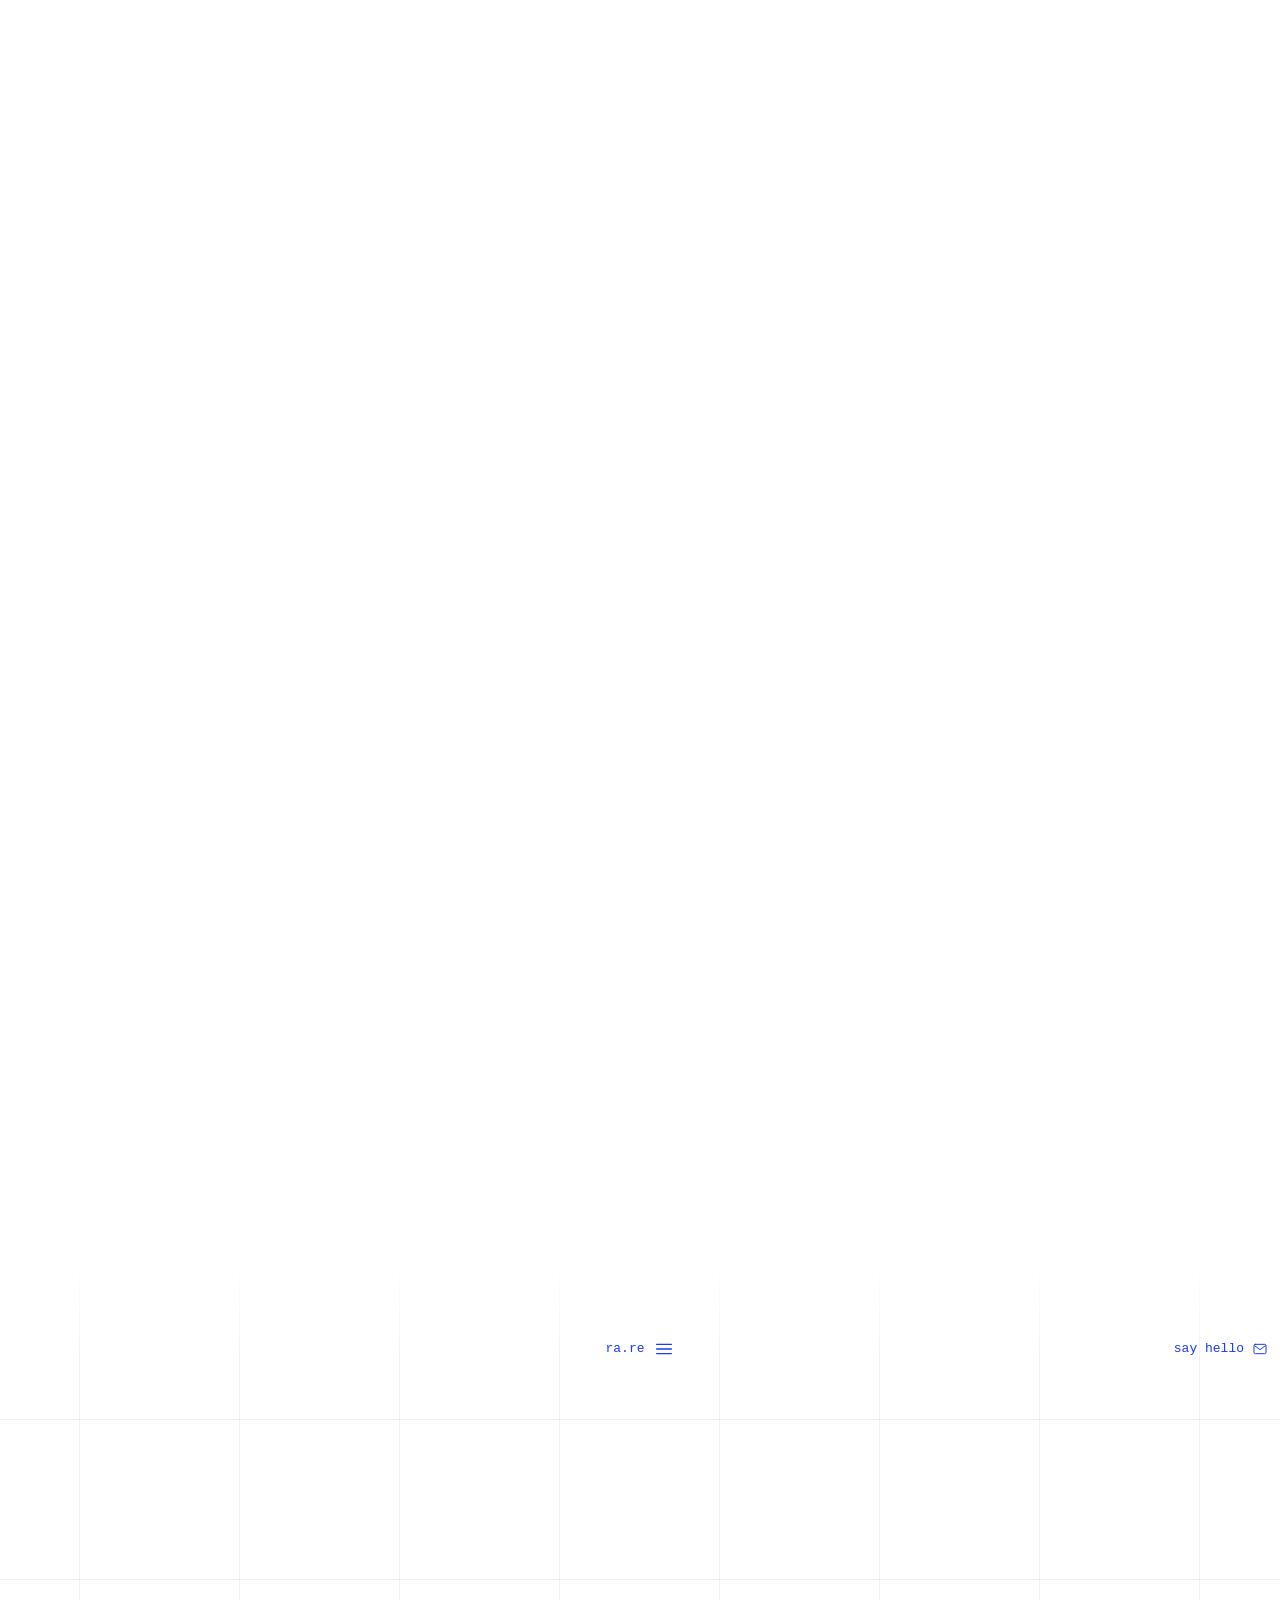
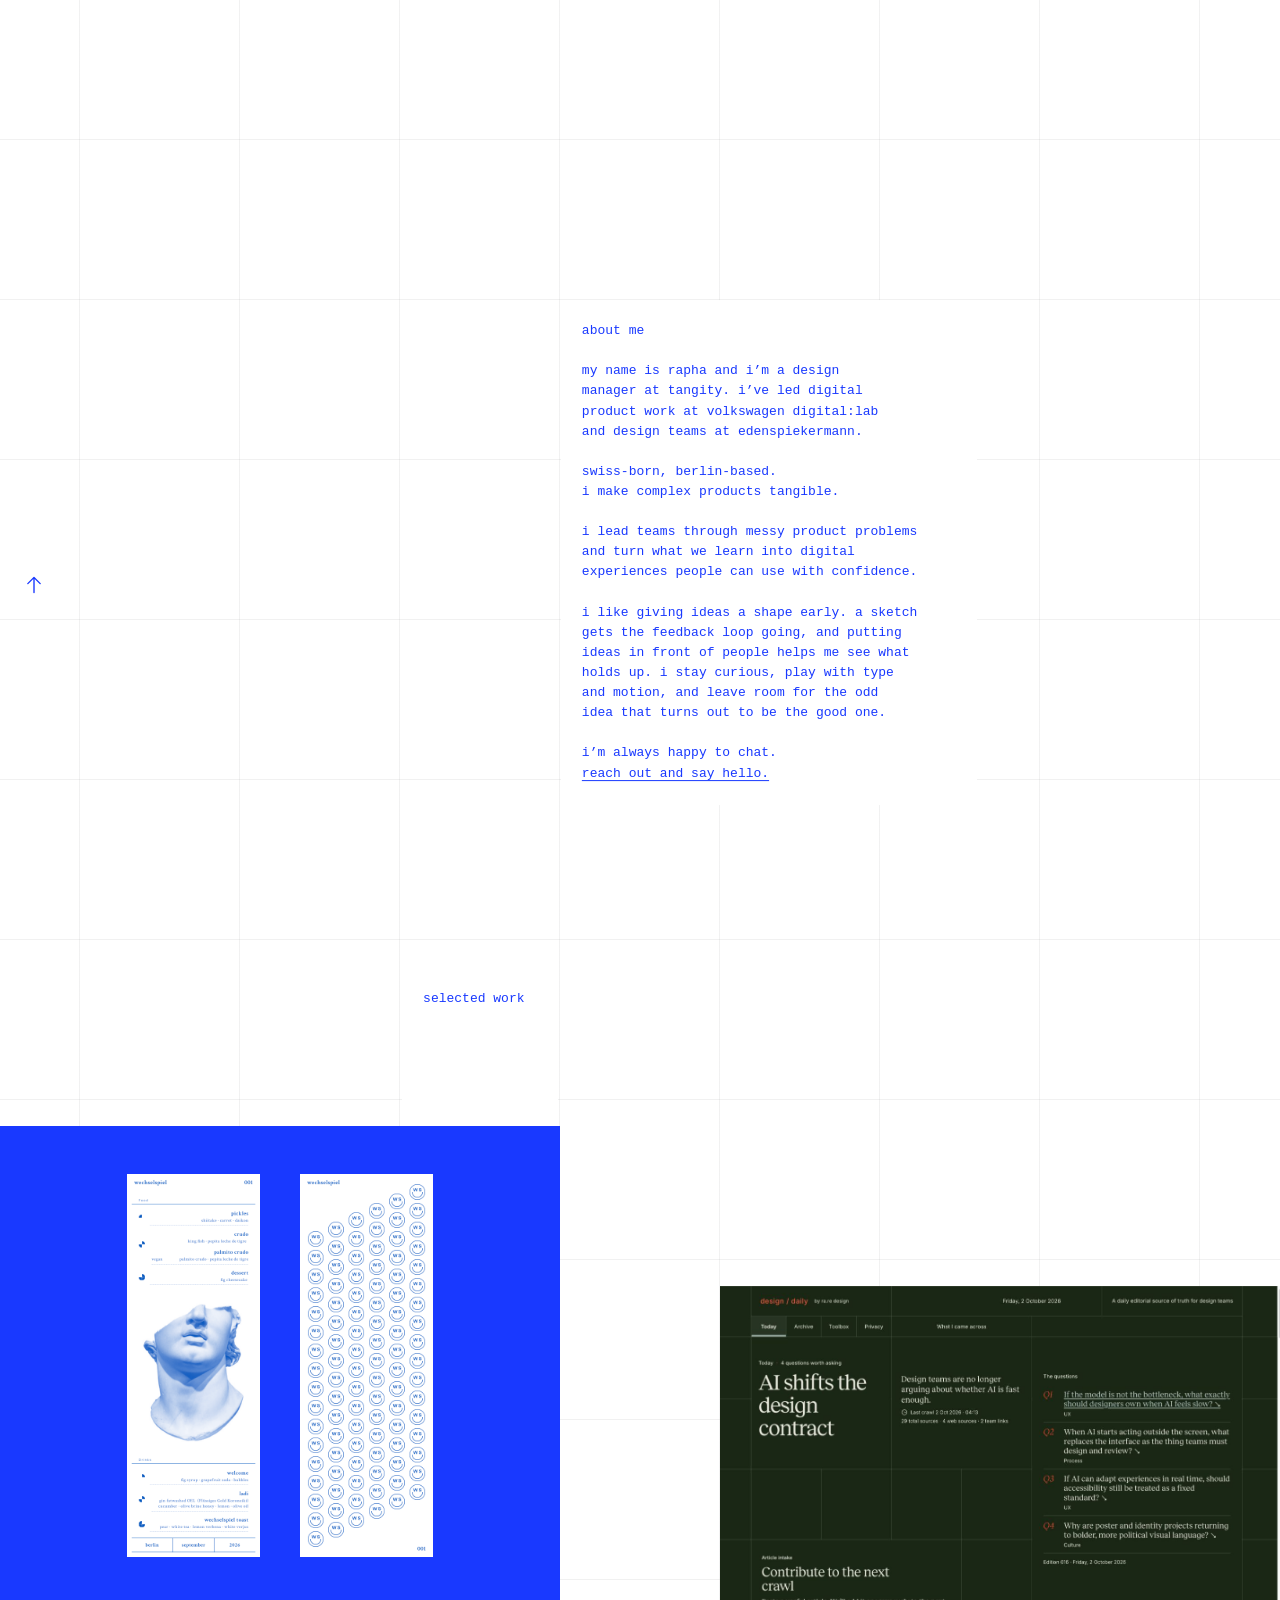
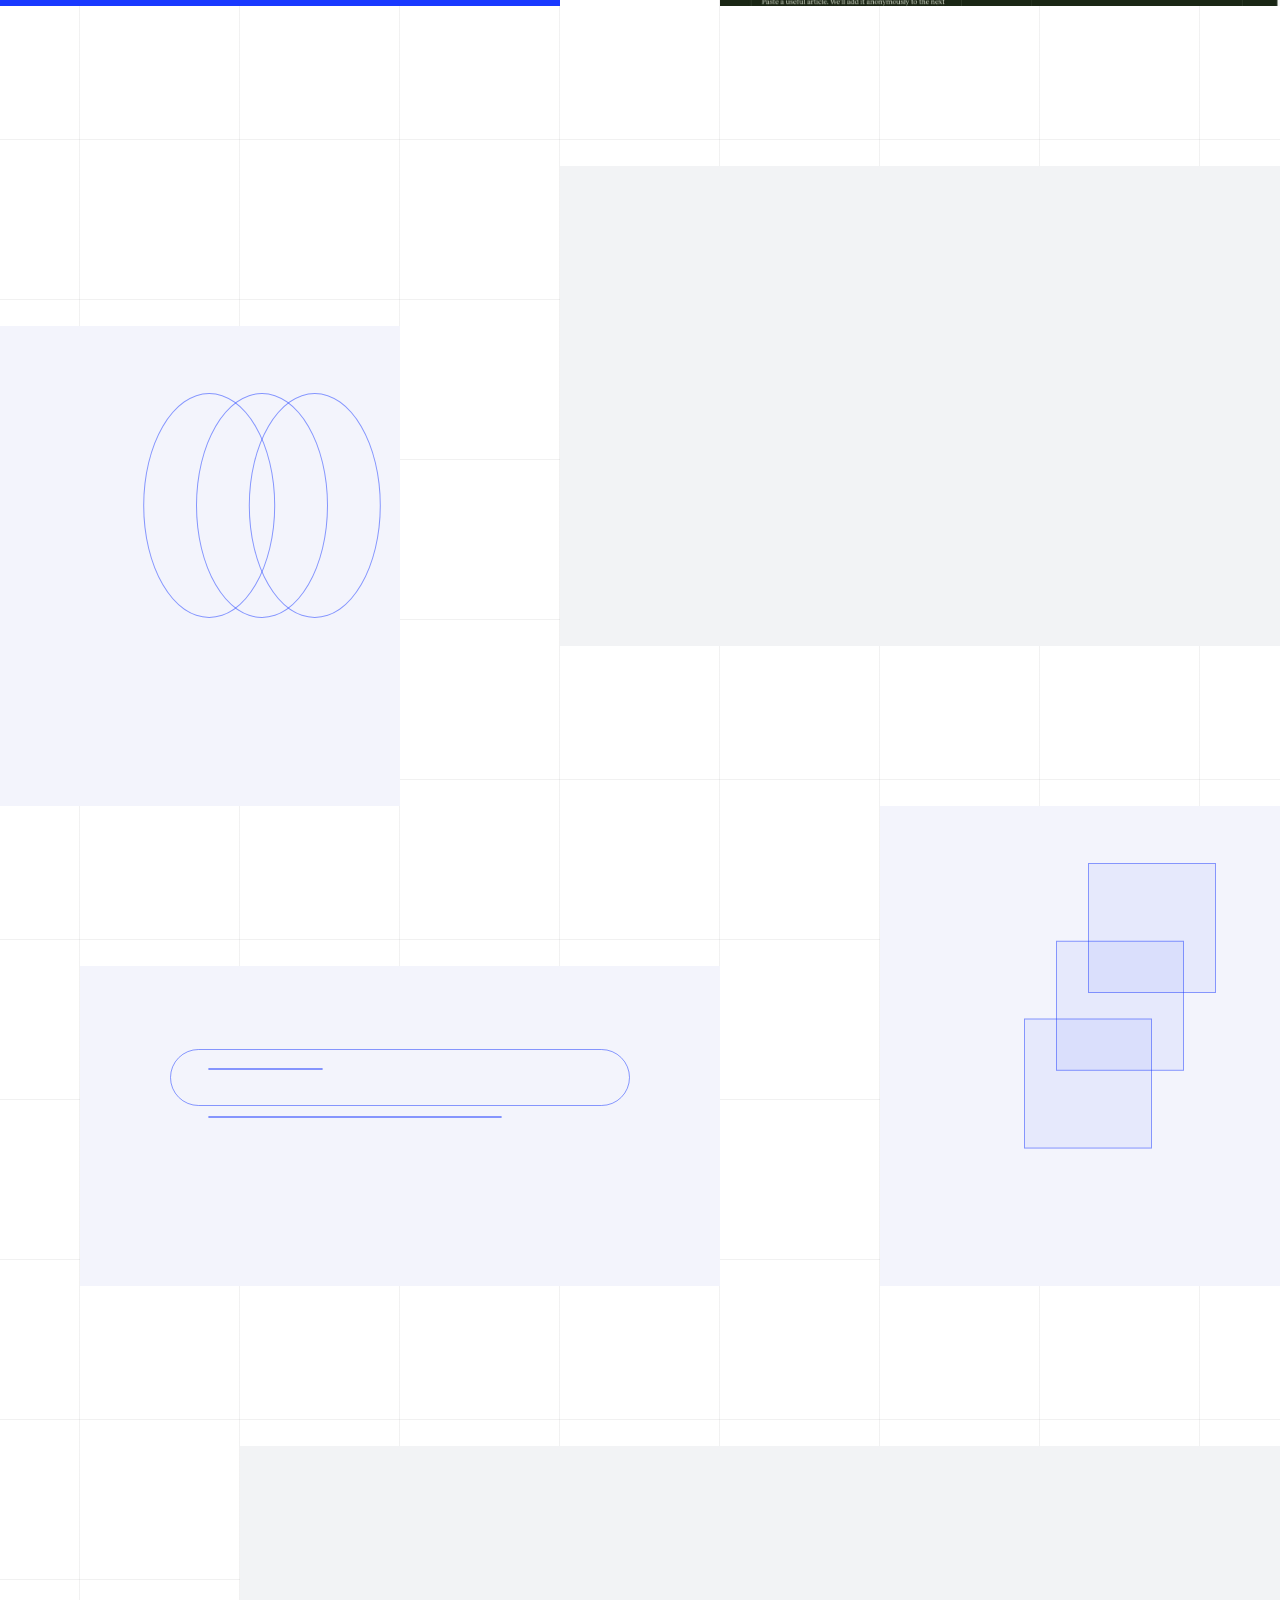
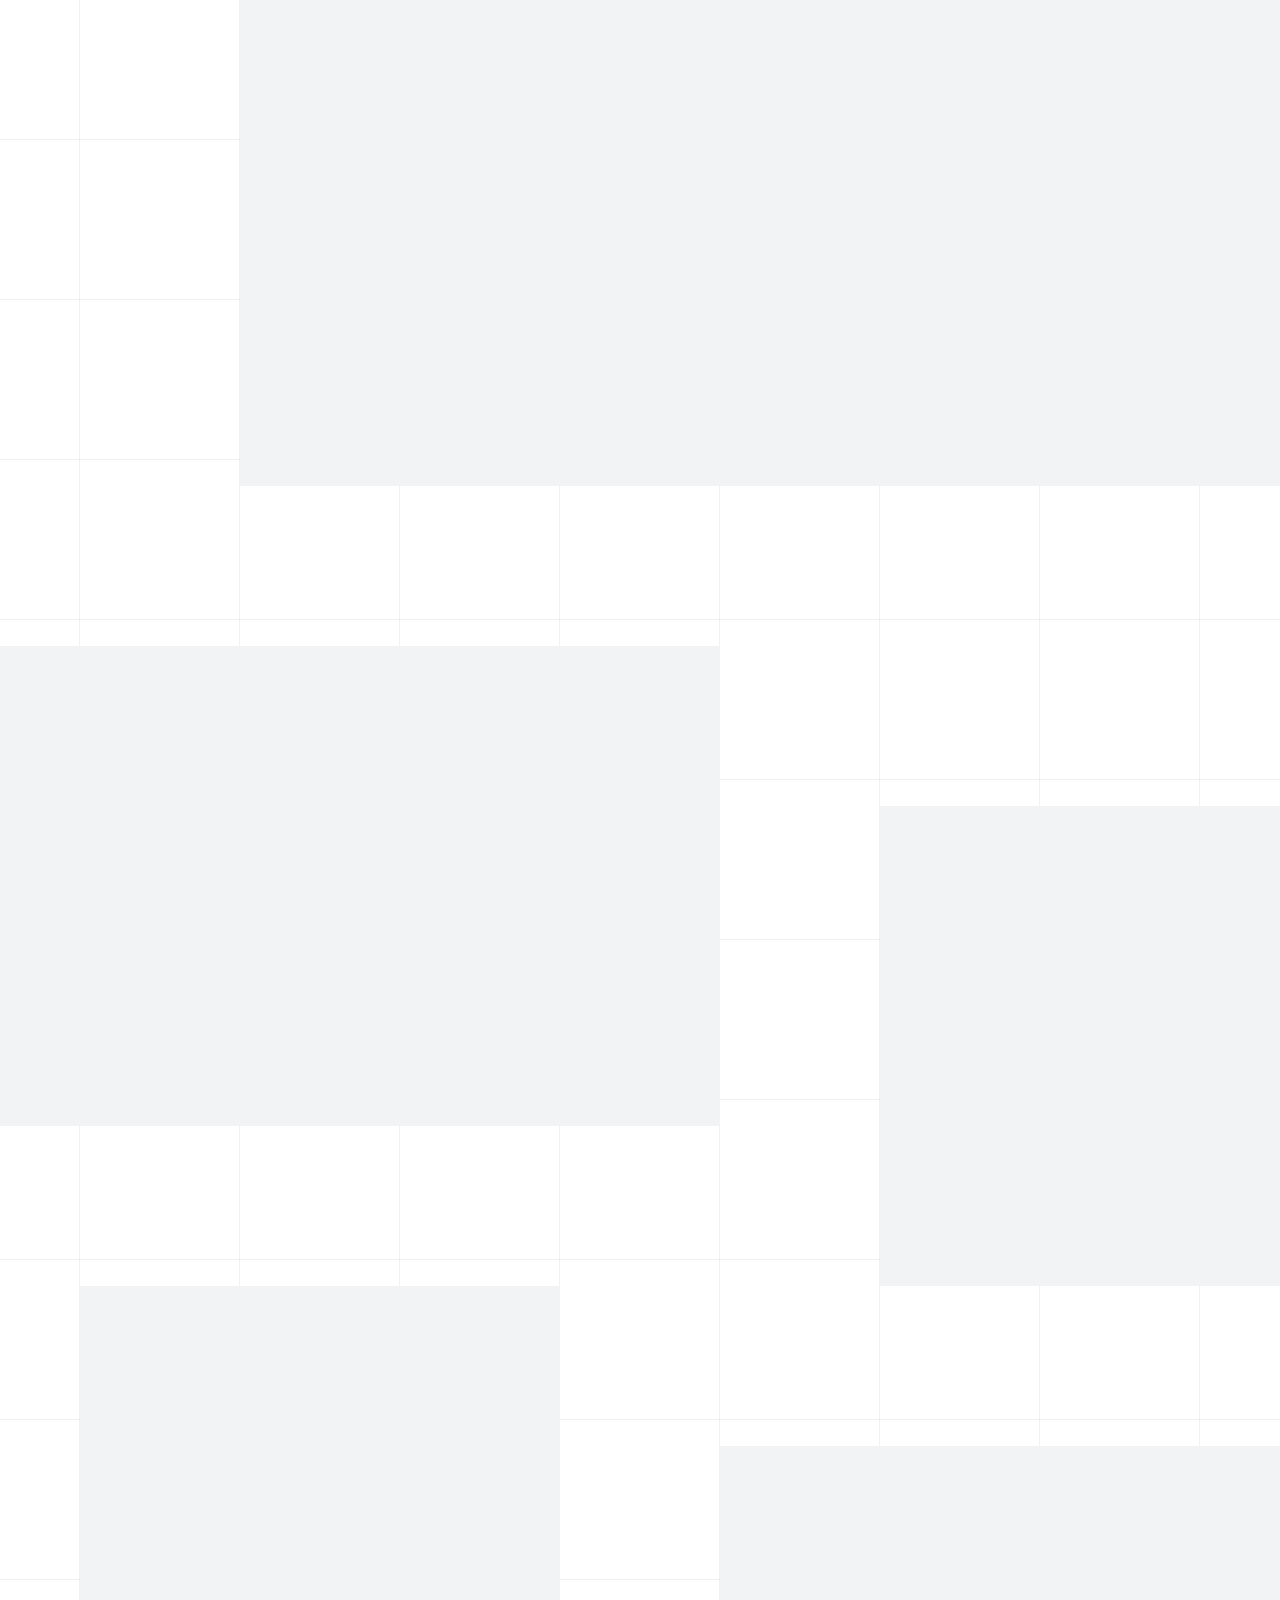
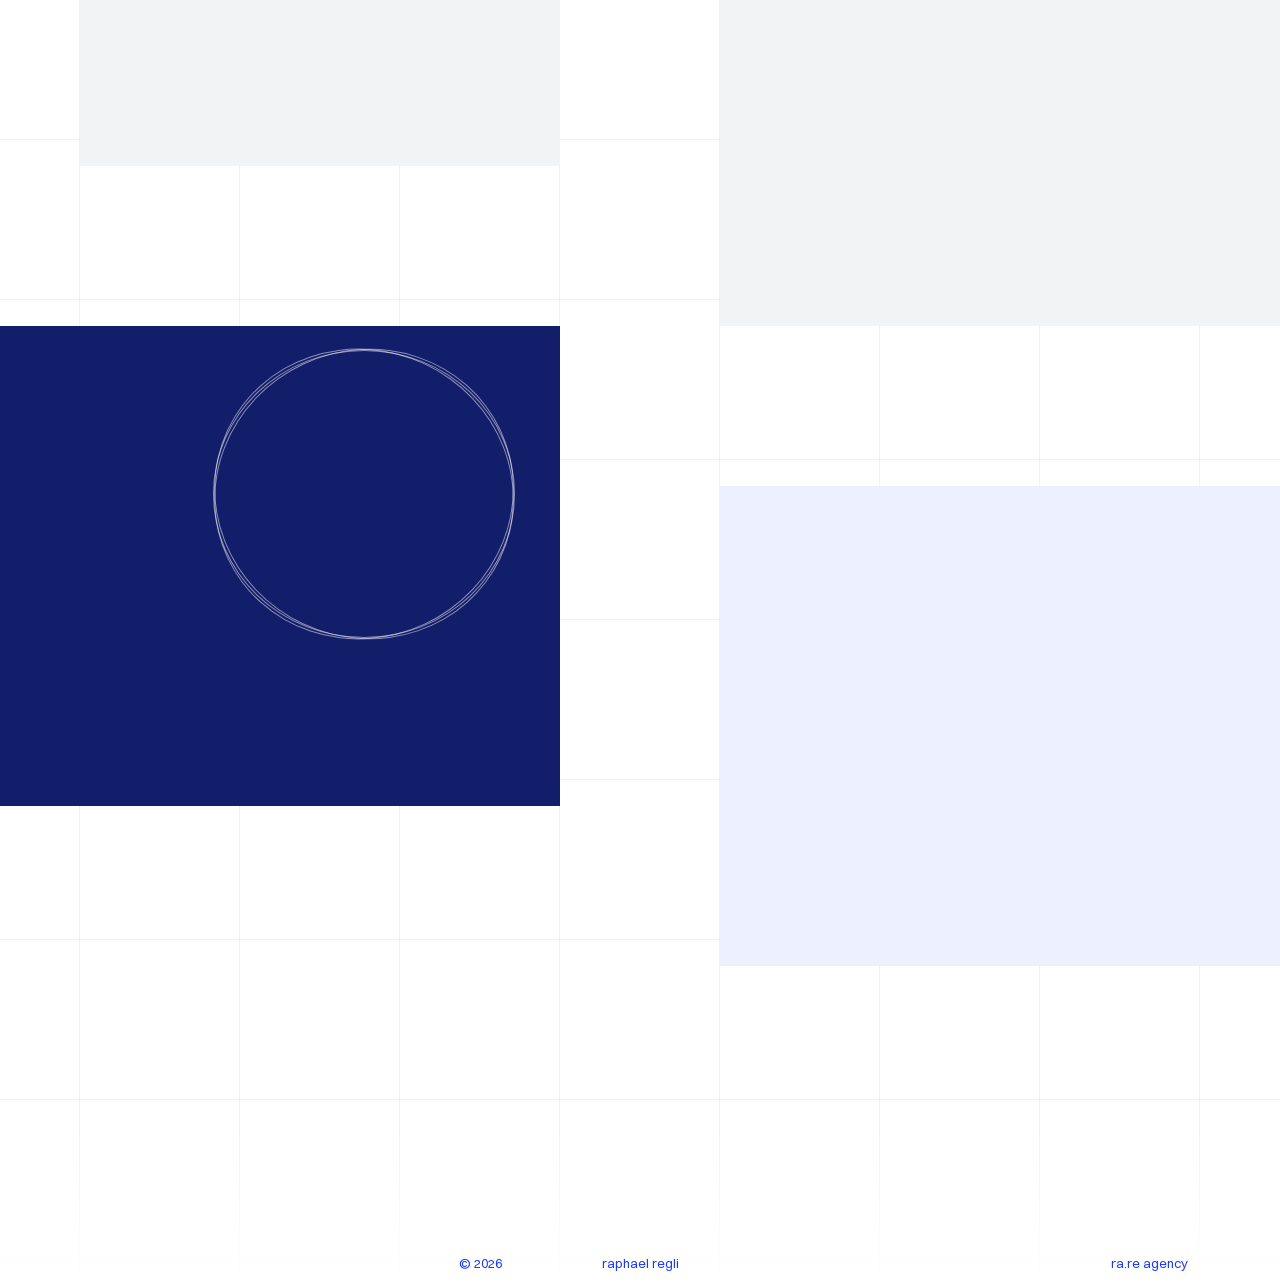
==== commit 618e8721: "Merge portfolio grid and Montreal type system" ====
--- a/docs/index.html
+++ b/docs/index.html
@@ -7,11 +7,13 @@
 <meta name="description" content="Raphael Regli, digital product design and design leadership.">
 <link rel="stylesheet" href="./variants.css?v=69">
 <script defer src="./dot-studies.js?v=11"></script>
-<script defer src="./ribbon.js?v=107"></script>
+<script defer src="./ribbon.js?v=109"></script>
 <script defer src="./menu-preview.js?v=17"></script>
 <link rel="stylesheet" href="./menu-trials.css?v=1">
 <link rel="stylesheet" href="./content.css?v=3">
-<link rel="stylesheet" href="./catalog.css?v=23">
+<link rel="stylesheet" href="./catalog.css?v=25">
+<link rel="stylesheet" href="./project-transition.css">
+<script src="./project-transition.js"></script>
 </head>
 <body class="ribbon-page">
 <main id="top">
--- a/docs/catalog.css
+++ b/docs/catalog.css
@@ -51,7 +51,9 @@
   padding: var(--panel-padding);
   margin: 0;
   margin-inline-start: calc(var(--grid-offset) + 2 * var(--module-size));
-  background: white;
+  border: 2px solid transparent;
+  background: white;
+  background-clip: padding-box;
   scroll-margin-top: 64px;
 }
 
--- a/docs/project-transition.css
+++ b/docs/project-transition.css
@@ -0,0 +1,112 @@
+@media (prefers-reduced-motion: no-preference) {
+  @view-transition { navigation: auto; }
+}
+
+html:active-view-transition-type(project-open) {
+  --flight-out: -104vw;
+  --flight-in: 104vw;
+}
+
+html:active-view-transition-type(project-return) {
+  --flight-out: 104vw;
+  --flight-in: -104vw;
+}
+
+html:active-view-transition-type(project-open, project-return)::view-transition-group(*) {
+  animation: none;
+}
+
+html:active-view-transition-type(project-open, project-return)::view-transition-old(root) {
+  display: none;
+}
+
+html:active-view-transition-type(project-open, project-return)::view-transition-new(root) {
+  animation: none;
+}
+
+::view-transition-old(*.outgoing) {
+  animation: fly-out 300ms cubic-bezier(.5, .04, .88, .48) both;
+  animation-delay: var(--stagger, 0ms);
+}
+
+::view-transition-new(*.incoming) {
+  animation: fly-in 530ms cubic-bezier(.16, 1, .28, 1) both;
+  animation-delay: calc(90ms + var(--stagger, 0ms));
+}
+
+::view-transition-old(*.step-1), ::view-transition-new(*.step-1) { --stagger: 34ms; }
+::view-transition-old(*.step-2), ::view-transition-new(*.step-2) { --stagger: 68ms; }
+::view-transition-old(*.step-3), ::view-transition-new(*.step-3) { --stagger: 102ms; }
+
+@keyframes fly-out {
+  to { translate: var(--flight-out) 0; }
+}
+
+@keyframes fly-in {
+  from { translate: var(--flight-in) 0; }
+}
+
+/* Keep the navigation above the content snapshots throughout the flight. */
+html:active-view-transition-type(project-open, project-return) .hero-menu {
+  view-transition-name: portfolio-header;
+}
+
+::view-transition-group(portfolio-header) {
+  z-index: 1;
+}
+
+::view-transition-old(portfolio-header) {
+  display: none;
+}
+
+::view-transition-new(portfolio-header) {
+  animation: none;
+  mix-blend-mode: normal;
+}
+
+.ribbon-page .hero-menu,
+.work-case-page > .hero-menu {
+  background-color: transparent;
+}
+
+/* The first case-study row is already reserved above the introduction. */
+.case-study > .case-back {
+  position: absolute;
+  grid-column: auto;
+  inset-inline-start: calc(var(--grid-offset) + var(--case-inset));
+  inset-block-start: calc(var(--module-size) / 2);
+  translate: 0 -50%;
+  z-index: 1;
+}
+
+.hero-menu > .header-contact {
+  position: fixed;
+  inset-block-start: 8px;
+  inset-inline-end: 12px;
+}
+
+.hero-menu:has(details[open]) > .header-contact {
+  visibility: visible;
+}
+
+html:active-view-transition-type(project-open, project-return) .header-contact {
+  view-transition-name: portfolio-contact;
+}
+
+::view-transition-group(portfolio-contact) {
+  z-index: 2;
+}
+
+::view-transition-old(portfolio-contact) {
+  display: none;
+}
+
+::view-transition-new(portfolio-contact) {
+  animation: none;
+  mix-blend-mode: normal;
+}
+
+/* Keep three rows between the About panel and the ribbon's scroll handoff. */
+.work-intro > .about-panel {
+  margin-block-start: calc(3 * var(--module-size));
+}
